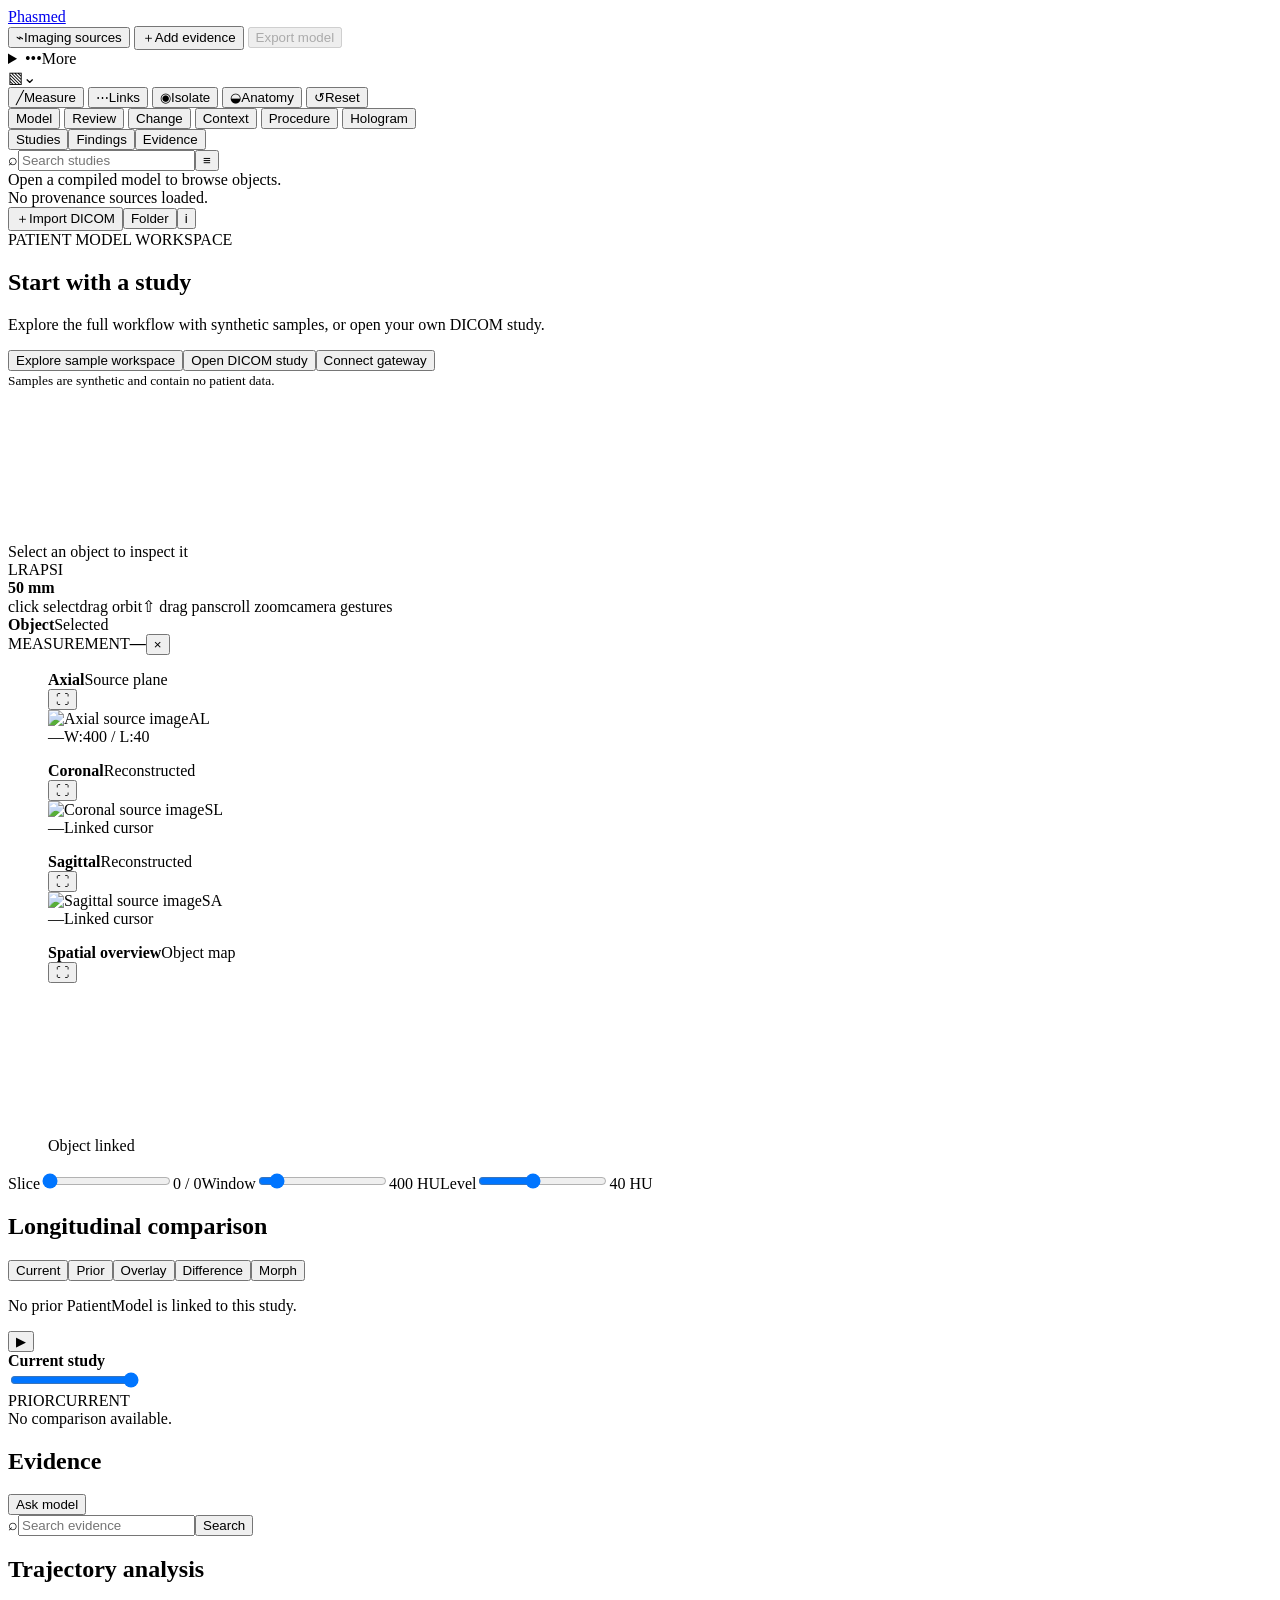
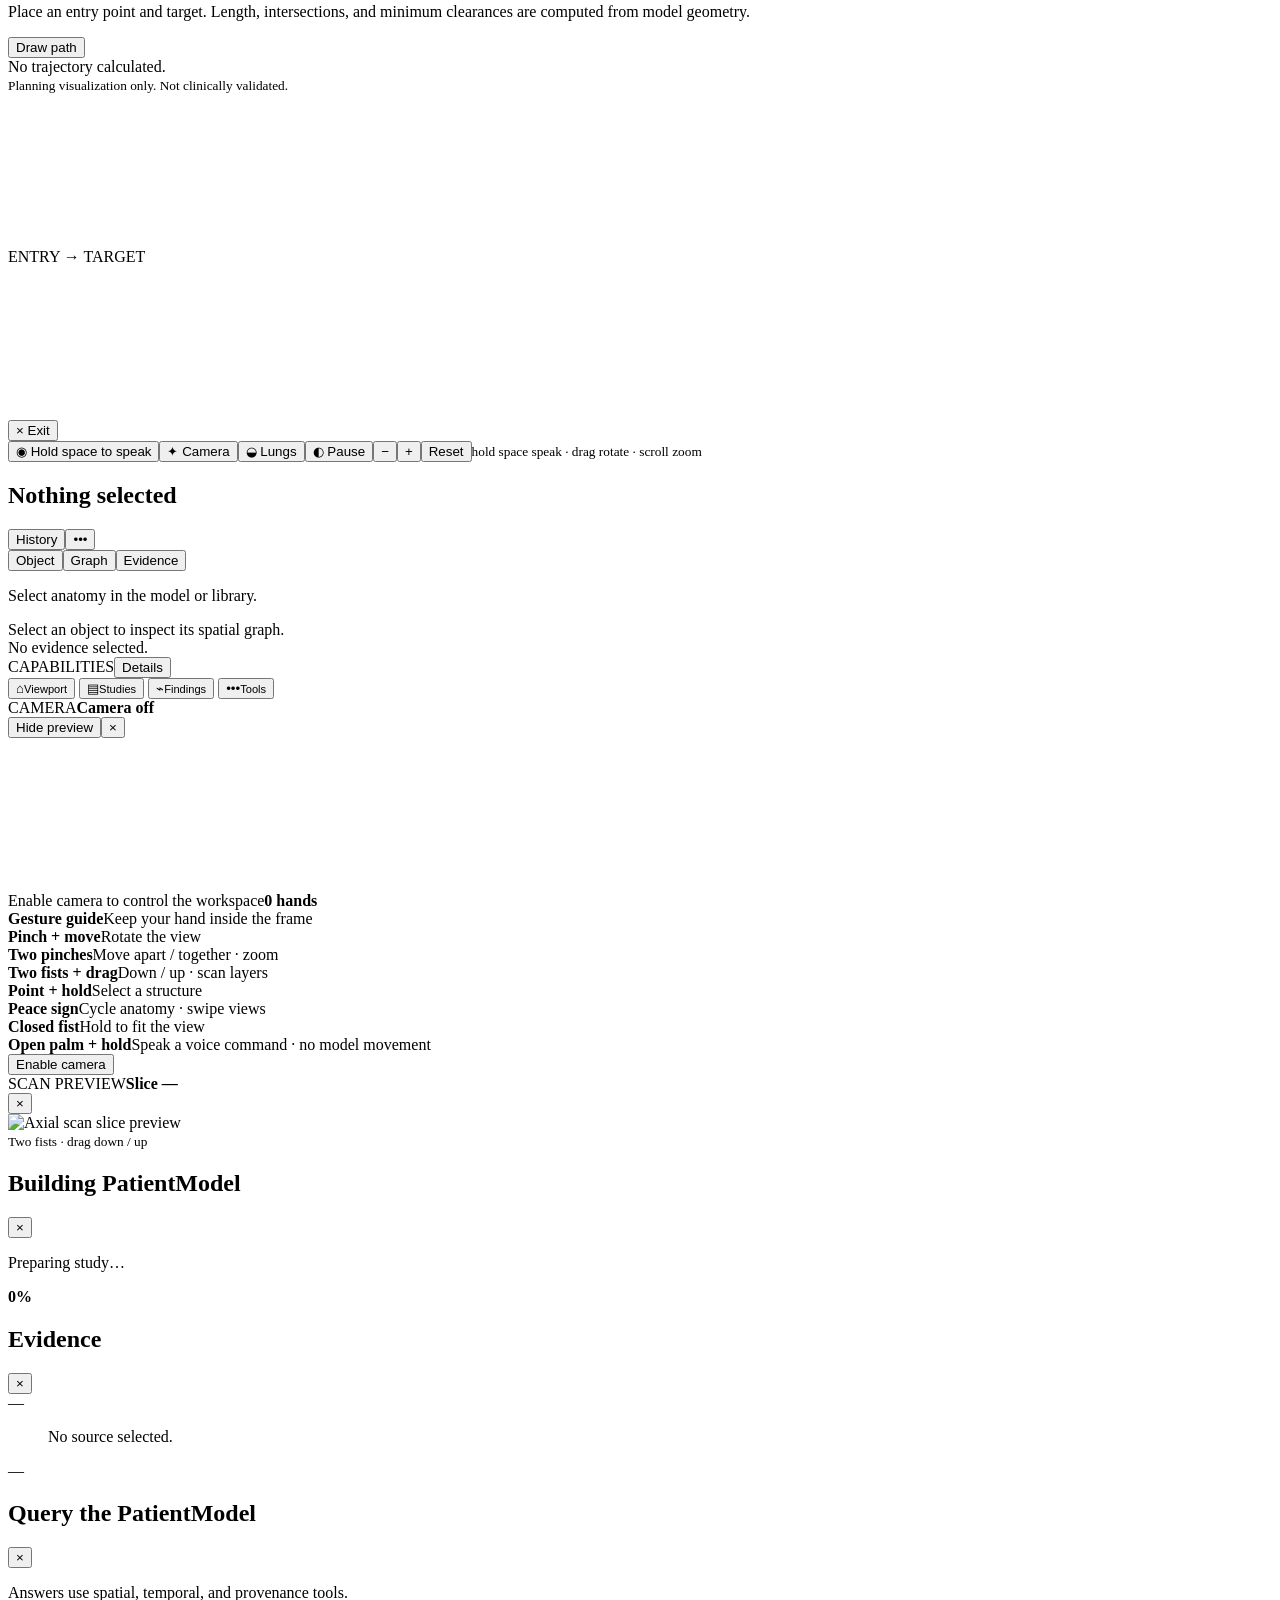
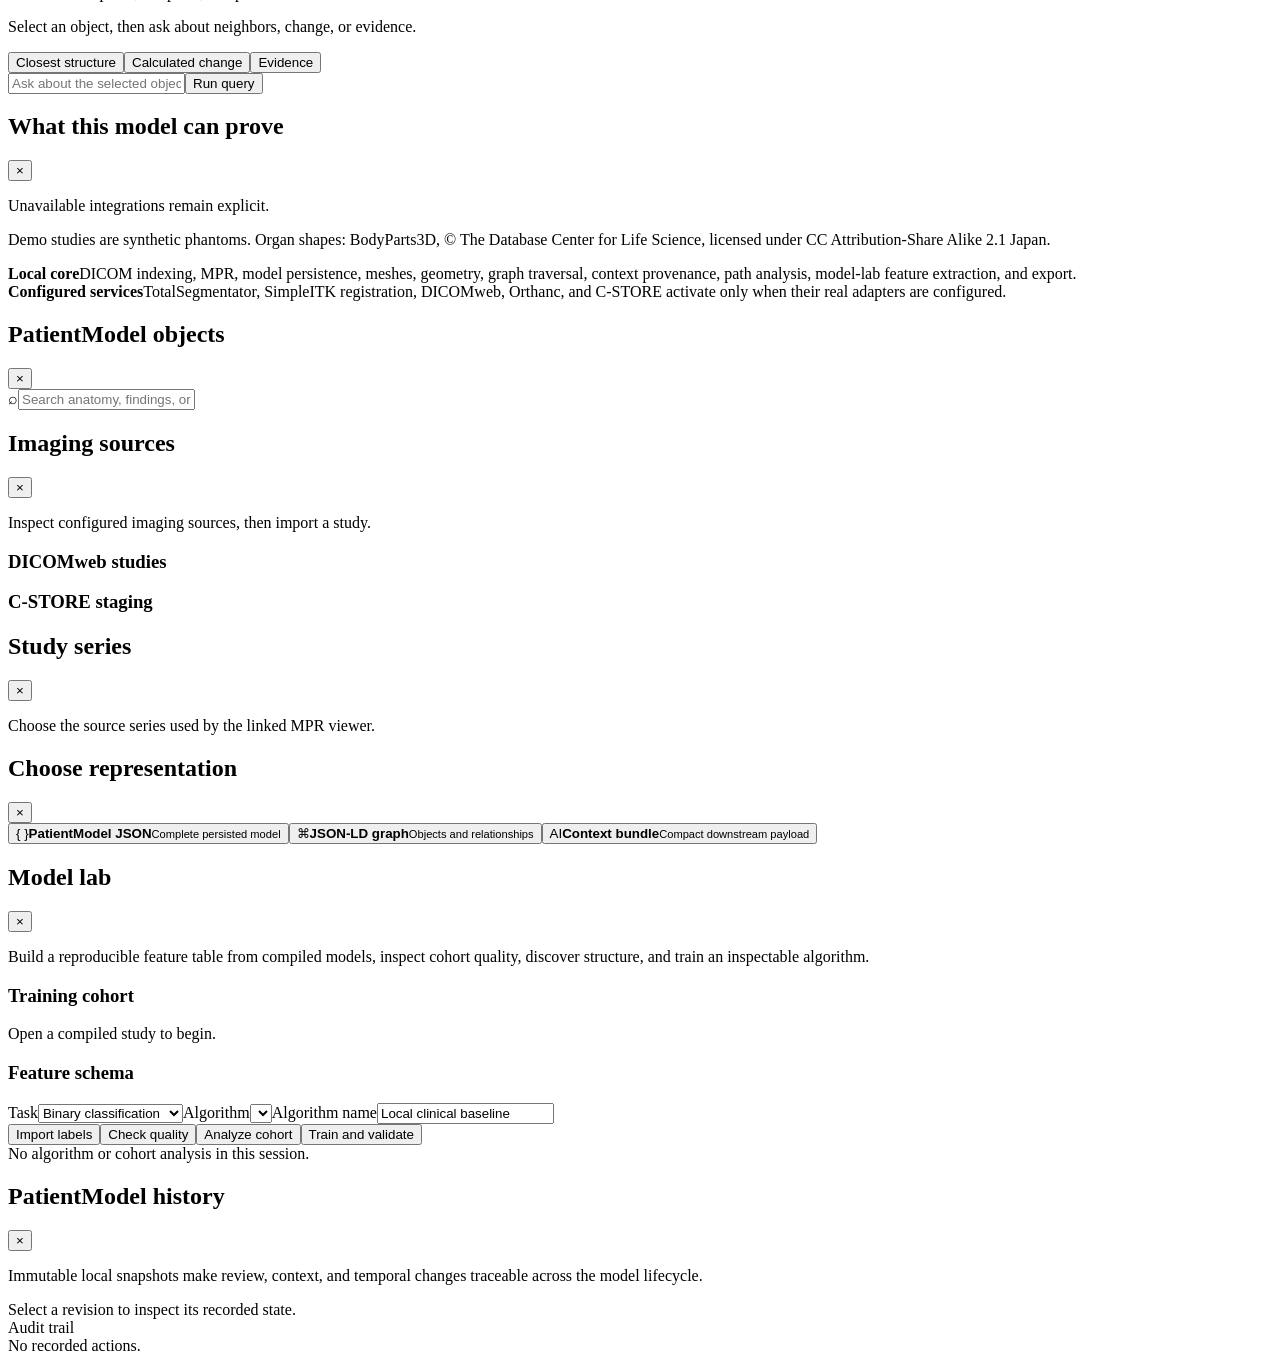
==== web/index.html @ 96ed9a69 "Improve anatomy workflows and unify Phasmed branding" ====
<!doctype html>
<html lang="en">
<head>
  <meta charset="UTF-8" />
  <meta name="viewport" content="width=device-width, initial-scale=1.0" />
  <meta name="theme-color" content="#fbfbfd" />
  <meta name="description" content="Phasmed — a spatial patient model workstation." />
  <title>Phasmed · Spatial patient model</title>
  <link rel="preconnect" href="https://cdn.jsdelivr.net" crossorigin />
  <link rel="preconnect" href="https://storage.googleapis.com" crossorigin />
  <link rel="icon" href="data:image/svg+xml,%3Csvg xmlns='http://www.w3.org/2000/svg' viewBox='0 0 32 32'%3E%3Crect width='32' height='32' rx='9' fill='%2306090a'/%3E%3Crect x='7' y='9' width='15' height='6' rx='3' transform='rotate(-45 7 9)' fill='%237fe3d0'/%3E%3Crect x='13' y='16' width='15' height='6' rx='3' transform='rotate(-45 13 16)' fill='%237fe3d0'/%3E%3C/svg%3E" />
  <link rel="stylesheet" href="/assets/styles.css" />
</head>
<body>
  <div class="app-shell">
    <header class="topbar">
      <a class="brand" href="/" aria-label="Phasmed"><span class="brand-mark" aria-hidden="true"><i></i><i></i></span><span>Phasmed</span></a>
      <div class="topbar-actions">
        <button class="quiet-action topbar-action" id="gatewayButton" aria-label="Open imaging sources" title="Browse connected imaging sources"><span class="action-icon" aria-hidden="true">⌁</span><span>Imaging sources</span></button>
        <button class="quiet-action topbar-action" id="contextImport" title="Add notes and other evidence to the model"><span class="action-icon" aria-hidden="true">＋</span><span>Add evidence</span></button>
        <button class="primary-action topbar-action" id="exportButton" aria-label="Export model" title="Export the current PatientModel" disabled><span>Export model</span></button>
        <details class="utility-menu">
          <summary class="quiet-action utility-summary" aria-label="Open more workspace tools"><span class="action-icon" aria-hidden="true">•••</span><span>More</span></summary>
          <div class="utility-menu-panel">
            <a class="utility-item" href="/trial-studio"><span>⊙</span><span><strong>Trial planning</strong><small>Design and simulate a study</small></span></a>
            <button class="utility-item" id="themeButton" aria-label="Change display contrast"><span>◐</span><span><strong>Contrast</strong><small>Adjust display readability</small></span></button>
            <button class="utility-item" id="gestureButton" aria-label="Toggle camera control"><span>✦</span><span><strong>Camera</strong><small>Control the view with gestures</small></span></button>
            <button class="utility-item" id="modelLabButton"><span>⌁</span><span><strong>Analyze model</strong><small>Inspect model quality and signals</small></span></button>
          </div>
        </details>
      </div>
    </header>

    <div class="commandbar" id="commandbar">
      <div class="series-control" id="seriesControl"><span class="file-icon">▧</span><strong id="seriesTitle"></strong><span id="seriesChevron">⌄</span></div>
      <div class="command-tools" aria-label="Model tools">
        <button class="tool-control model-only-control" data-tool="measure"><span>╱</span>Measure</button>
        <button class="tool-control model-only-control" id="sceneNeighbors" aria-pressed="false" title="Show spatial links from the selected structure"><span>⋯</span>Links</button>
        <button class="tool-control model-only-control" id="sceneIsolate" aria-pressed="false" title="Show only the selected structure"><span>◉</span>Isolate</button>
        <button class="tool-control model-only-control" id="sceneAnatomy" aria-pressed="false"><span>◒</span><span id="sceneAnatomyLabel">Anatomy</span></button>
        <button class="tool-control model-only-control" id="resetButton"><span>↺</span>Reset</button>
      </div>
      <div class="command-spacer"></div>
      <div class="view-switch" role="tablist" aria-label="Workspace views">
        <button class="mode-item active" data-mode="model" role="tab">Model</button>
        <button class="mode-item" data-mode="slices" role="tab">Review</button>
        <button class="mode-item" data-mode="timeline" role="tab">Change</button>
        <button class="mode-item" data-mode="context" role="tab">Context</button>
        <button class="mode-item" data-mode="procedure" role="tab">Procedure</button>
        <button class="mode-item" data-mode="hologram" role="tab">Hologram</button>
      </div>
    </div>

    <main class="workstation" id="workstation">
      <aside class="left-rail">
        <div class="rail-tabs" role="tablist" aria-label="Library sections"><button class="active" data-library-view="studies">Studies</button><button data-library-view="objects">Findings</button><button data-library-view="sources">Evidence</button></div>
        <div class="rail-search"><span>⌕</span><input id="studySearch" placeholder="Search studies" autocomplete="off" /><button id="studyFilter" aria-label="Show ready studies only" title="Ready only">≡</button></div>
        <div class="rail-view active" data-rail-panel="studies"><div class="study-list" id="studyList"></div></div>
        <div class="rail-view" data-rail-panel="objects"><div class="rail-list" id="objectRail"><div class="rail-placeholder">Open a compiled model to browse objects.</div></div></div>
        <div class="rail-view" data-rail-panel="sources"><div class="rail-list" id="sourceRail"><div class="rail-placeholder">No provenance sources loaded.</div></div></div>
        <div class="rail-footer"><button class="rail-import" id="importButton"><span>＋</span>Import DICOM</button><button class="rail-import secondary" id="folderButton">Folder</button><button class="rail-icon" id="capabilityInfoLibrary" aria-label="View capabilities" title="Capabilities">i</button></div>
      </aside>

      <section class="viewport-stage" id="visualArea">
        <div class="empty-state" id="emptyState"><div class="clinical-symbol" aria-hidden="true"><i></i><i></i><i></i></div><span class="empty-kicker">PATIENT MODEL WORKSPACE</span><h1>Start with a study</h1><p>Explore the full workflow with synthetic samples, or open your own DICOM study.</p><div class="empty-actions"><button class="primary-action" id="emptyDemo">Explore sample workspace</button><button class="quiet-action" id="emptyImport">Open DICOM study</button><button class="quiet-action" id="emptyGateway">Connect gateway</button></div><small>Samples are synthetic and contain no patient data.</small></div>

        <section class="mode-panel model-view" id="modelView">
          <canvas id="sceneCanvas" aria-label="Patient model scene"></canvas>
          <div class="viewport-topline"><div><span id="sceneSummary">Select an object to inspect it</span></div></div>
          <div class="model-orientation" id="orientWidget" aria-hidden="true"><i></i><span data-axis="L">L</span><span data-axis="R">R</span><span data-axis="A">A</span><span data-axis="P">P</span><span data-axis="S">S</span><span data-axis="I">I</span></div>
          <div class="model-scale"><span></span><b>50 mm</b></div>
          <div class="scene-gesture-hint"><span>click select</span><span>drag orbit</span><span>⇧ drag pan</span><span>scroll zoom</span><span>camera gestures</span></div>
          <div class="scene-callout hidden" id="sceneCallout"><strong id="calloutTitle">Object</strong><span id="calloutText">Selected</span></div>
          <div class="measure-readout hidden" id="measureReadout"><span>MEASUREMENT</span><strong id="measureValue">—</strong><button id="clearMeasure">×</button></div>
        </section>

        <section class="mode-panel slice-view" id="sliceView">
          <div class="diagnostic-grid">
            <figure class="dicom-viewport"><header><div><strong>Axial</strong><span>Source plane</span></div><button data-expand-view="axial">⛶</button></header><div class="dicom-image"><img id="axialImage" alt="Axial source image" /><span class="crosshair" id="axialCrosshair"></span><span class="orientation top">A</span><span class="orientation right">L</span></div><figcaption><span id="axialCaption">—</span><span id="axialWl">W:400 / L:40</span></figcaption></figure>
            <figure class="dicom-viewport"><header><div><strong>Coronal</strong><span>Reconstructed</span></div><button data-expand-view="coronal">⛶</button></header><div class="dicom-image"><img id="coronalImage" alt="Coronal source image" /><span class="crosshair" id="coronalCrosshair"></span><span class="orientation top">S</span><span class="orientation right">L</span></div><figcaption><span id="coronalCaption">—</span><span>Linked cursor</span></figcaption></figure>
            <figure class="dicom-viewport"><header><div><strong>Sagittal</strong><span>Reconstructed</span></div><button data-expand-view="sagittal">⛶</button></header><div class="dicom-image"><img id="sagittalImage" alt="Sagittal source image" /><span class="crosshair" id="sagittalCrosshair"></span><span class="orientation top">S</span><span class="orientation right">A</span></div><figcaption><span id="sagittalCaption">—</span><span>Linked cursor</span></figcaption></figure>
            <figure class="dicom-viewport model-preview"><header><div><strong>Spatial overview</strong><span>Object map</span></div><button data-mode-jump="model">⛶</button></header><canvas id="mprModelCanvas" aria-label="Spatial model preview"></canvas><figcaption><span id="sliceMeta"></span><span>Object linked</span></figcaption></figure>
          </div>
          <div class="image-console"><label><span>Slice</span><input id="sliceInput" type="range" min="0" max="0" value="0" /><output id="sliceOutput">0 / 0</output></label><label><span>Window</span><input id="windowWidthInput" type="range" min="1" max="4000" step="1" value="400" /><output id="windowWidthOutput">400 HU</output></label><label><span>Level</span><input id="windowCenterInput" type="range" min="-2000" max="3000" step="1" value="40" /><output id="windowCenterOutput">40 HU</output></label></div>
        </section>

        <section class="mode-panel timeline-view" id="timelineView"><header class="section-intro"><div><h2>Longitudinal comparison</h2></div><span id="timelineStatus"></span></header><div class="temporal-toolbar"><div class="temporal-modes" role="tablist" aria-label="Temporal view mode"><button class="active" data-temporal-mode="current" role="tab" aria-selected="true">Current</button><button data-temporal-mode="prior" role="tab" aria-selected="false">Prior</button><button data-temporal-mode="overlay" role="tab" aria-selected="false">Overlay</button><button data-temporal-mode="difference" role="tab" aria-selected="false">Difference</button><button data-temporal-mode="morph" role="tab" aria-selected="false">Morph</button></div><p id="temporalModeNote">No prior PatientModel is linked to this study.</p></div><div class="timeline-controls" id="timelineStrip"><button id="timelinePlay" aria-label="Play timeline">▶</button><div><strong id="timelineLabel">Current study</strong></div><div class="timeline-slider" id="timelineSlider"><span id="timelineFill"></span><input id="timelineInput" type="range" min="0" max="100" value="100" aria-label="Model time" /></div><div class="timeline-ends"><span>PRIOR</span><span>CURRENT</span></div></div><div class="change-stage"><div class="timeline-rail" id="timelineRail"></div><div class="timeline-detail" id="timelineDetail"><span class="timeline-empty">No comparison available.</span></div></div></section>

        <section class="mode-panel context-view" id="contextView"><header class="section-intro"><div><h2>Evidence</h2></div><button class="quiet-action" id="contextAskModel">Ask model</button></header><form class="context-search" id="contextSearchForm"><label><span>⌕</span><input id="contextQueryInput" placeholder="Search evidence" autocomplete="off" /></label><button class="primary-action">Search</button></form><div class="context-list" id="contextList"></div></section>

        <section class="mode-panel procedure-view" id="procedureView"><div class="procedure-sidebar"><h2>Trajectory analysis</h2><p>Place an entry point and target. Length, intersections, and minimum clearances are computed from model geometry.</p><button class="primary-action" id="startPath">Draw path</button><div class="procedure-result" id="procedureResult"><span class="result-placeholder">No trajectory calculated.</span></div><small>Planning visualization only. Not clinically validated.</small></div><div class="procedure-canvas"><canvas id="procedureCanvas" aria-label="Procedure path preview"></canvas><div class="path-hint">ENTRY → TARGET</div></div></section>

        <section class="mode-panel hologram-view" id="hologramView"><div class="hologram-frame"><canvas id="hologramCanvas" aria-label="Four-direction Pepper's Ghost hologram preview"></canvas></div><button class="hologram-exit" id="hologramExit" aria-label="Exit hologram view">× <span>Exit</span></button><div class="hologram-controls"><button id="hologramVoice" class="voice-button" aria-label="Hold to speak a command">◉ <span>Hold space to speak</span></button><button id="hologramGesture" class="gesture-button" aria-label="Toggle gesture camera">✦ <span>Camera</span></button><button id="hologramAnatomy" aria-label="Cycle anatomy filter">◒ <span>Lungs</span></button><button id="hologramSpin" class="active" aria-pressed="true" aria-label="Toggle auto rotation">◐ <span>Pause</span></button><button id="hologramZoomOut" aria-label="Zoom out">−</button><button id="hologramZoomIn" aria-label="Zoom in">+</button><button id="hologramReset" aria-label="Reset hologram view">Reset</button><small id="hologramVoiceHint">hold space speak · drag rotate · scroll zoom</small></div></section>

      </section>

      <aside class="right-rail" id="rightRail">
    <div class="analysis-head"><div><h2 id="inspectorTitle">Nothing selected</h2></div><div class="analysis-head-actions"><button class="quiet-action" id="historyButton" aria-label="Open model revision history">History</button><button id="inspectorMenu" aria-label="Model actions" title="Model actions">•••</button></div></div>
        <div class="analysis-tabs" role="tablist" aria-label="Analysis panels"><button class="active" data-analysis-tab="object">Object</button><button data-analysis-tab="graph">Graph</button><button data-analysis-tab="evidence">Evidence</button></div>
        <div class="analysis-body active" data-analysis-panel="object"><div class="inspector-content" id="inspectorContent"><div class="inspector-empty"><span></span><p>Select anatomy in the model or library.</p></div></div></div>
        <div class="analysis-body" data-analysis-panel="graph"><div id="graphInspector" class="graph-inspector"><div class="rail-placeholder">Select an object to inspect its spatial graph.</div></div></div>
        <div class="analysis-body" data-analysis-panel="evidence"><div id="evidenceInspector" class="evidence-inspector"><div class="rail-placeholder">No evidence selected.</div></div></div>
        <div class="capability-panel"><div class="capability-head"><span>CAPABILITIES</span><button id="capabilityInfoInspector">Details</button></div><div id="capabilityRows"></div></div>
      </aside>
    </main>

    <nav class="mobile-tabbar" aria-label="Mobile workspace navigation">
      <button class="active" data-mobile-panel="workspace"><span>⌂</span><small>Viewport</small></button>
      <button data-mobile-panel="studies"><span>▤</span><small>Studies</small></button>
      <button data-mobile-panel="analysis"><span>⌁</span><small>Findings</small></button>
      <button data-mobile-panel="more"><span>•••</span><small>Tools</small></button>
    </nav>

    <input id="dicomInput" type="file" multiple accept=".dcm,.dicom,.zip,application/dicom,application/zip" hidden />
    <input id="folderInput" type="file" webkitdirectory directory multiple hidden />
    <input id="contextInput" type="file" accept="application/json,.json" hidden />
    <div class="toast" id="toast" role="status"></div><div class="scrim hidden" id="scrim"></div>

    <section class="gesture-console hidden" id="gestureConsole" aria-live="polite">
      <header><div><span class="gesture-kicker">CAMERA</span><strong id="gestureStatus">Camera off</strong></div><div class="gesture-header-actions"><button class="gesture-preview-toggle" id="gesturePreviewToggle" aria-pressed="true">Hide preview</button><button id="gestureClose" aria-label="Turn off gesture camera">×</button></div></header>
      <div class="gesture-preview"><video id="gestureVideo" autoplay muted playsinline aria-label="Gesture camera preview"></video><canvas id="gestureOverlay" aria-hidden="true"></canvas><span class="gesture-scanline"></span><span class="gesture-corner top-left"></span><span class="gesture-corner top-right"></span><span class="gesture-corner bottom-left"></span><span class="gesture-corner bottom-right"></span></div>
      <div class="gesture-readout"><span id="gestureAction">Enable camera to control the workspace</span><b id="gestureHands">0 hands</b></div>
      <div class="gesture-guide"><div class="gesture-guide-head"><strong>Gesture guide</strong><span>Keep your hand inside the frame</span></div><div class="gesture-guide-list"><div><b>Pinch + move</b><span>Rotate the view</span></div><div><b>Two pinches</b><span>Move apart / together · zoom</span></div><div><b>Two fists + drag</b><span>Down / up · scan layers</span></div><div><b>Point + hold</b><span>Select a structure</span></div><div><b>Peace sign</b><span>Cycle anatomy · swipe views</span></div><div><b>Closed fist</b><span>Hold to fit the view</span></div><div><b>Open palm + hold</b><span>Speak a voice command · no model movement</span></div></div></div>
      <button class="gesture-enable" id="gestureEnable">Enable camera</button>
    </section>

    <section class="gesture-scan-preview hidden" id="gestureScanPreview" aria-live="polite"><header><div><span>SCAN PREVIEW</span><strong id="gestureScanSlice">Slice —</strong></div><button id="gestureScanClose" aria-label="Close scan preview">×</button></header><div class="gesture-scan-image"><img id="gestureScanImage" alt="Axial scan slice preview" /></div><small>Two fists · drag down / up</small></section>

    <section class="sheet hidden" id="compileSheet" aria-live="polite"><header><h2>Building PatientModel</h2><button data-close="compileSheet" aria-label="Close">×</button></header><div class="compile-heading"><div class="compile-symbol"><i></i><i></i><i></i></div><div><p id="compileMessage">Preparing study…</p></div><strong id="compileProgressText">0%</strong></div><div class="compile-track"><span id="compileProgress"></span></div><div class="compile-stages" id="compileStageList"></div></section>
    <section class="sheet wide hidden" id="sourceSheet"><header><h2 id="sourceTitle">Evidence</h2><button data-close="sourceSheet" aria-label="Close">×</button></header><div class="source-metadata" id="sourceMeta">—</div><blockquote id="sourceExcerpt">No source selected.</blockquote><div class="binding-detail" id="sourceBinding">—</div></section>
    <section class="sheet wide hidden" id="aiSheet"><header><h2>Query the PatientModel</h2><button data-close="aiSheet" aria-label="Close">×</button></header><p class="sheet-lede">Answers use spatial, temporal, and provenance tools.</p><div class="ai-thread" id="aiThread"><div class="ai-message system"><p>Select an object, then ask about neighbors, change, or evidence.</p></div></div><div class="suggestions"><button data-query="What is closest to this object?">Closest structure</button><button data-query="What changed since the prior study?">Calculated change</button><button data-query="Show the evidence for this object">Evidence</button></div><form class="ai-form" id="aiForm"><input id="aiInput" placeholder="Ask about the selected object" autocomplete="off" /><button class="primary-action">Run query</button></form></section>
    <section class="sheet wide hidden" id="capabilitySheet"><header><h2>What this model can prove</h2><button data-close="capabilitySheet" aria-label="Close">×</button></header><p class="sheet-lede">Unavailable integrations remain explicit.</p><p class="sheet-lede hidden" id="demoCredit">Demo studies are synthetic phantoms. Organ shapes: BodyParts3D, © The Database Center for Life Science, licensed under CC Attribution-Share Alike 2.1 Japan.</p><div class="capability-explain"><div><strong>Local core</strong><span>DICOM indexing, MPR, model persistence, meshes, geometry, graph traversal, context provenance, path analysis, model-lab feature extraction, and export.</span></div><div><strong>Configured services</strong><span>TotalSegmentator, SimpleITK registration, DICOMweb, Orthanc, and C-STORE activate only when their real adapters are configured.</span></div></div></section>
    <section class="sheet object-sheet hidden" id="objectSheet"><header><h2>PatientModel objects</h2><button data-close="objectSheet" aria-label="Close">×</button></header><label class="modal-search"><span>⌕</span><input id="objectSearch" placeholder="Search anatomy, findings, or regions" autocomplete="off" /></label><div class="object-browser" id="objectBrowser"></div></section>
    <section class="sheet wide hidden" id="gatewaySheet"><header><h2>Imaging sources</h2><button data-close="gatewaySheet" aria-label="Close">×</button></header><p class="sheet-lede">Inspect configured imaging sources, then import a study.</p><div id="gatewayCapabilities" class="gateway-capabilities"></div><div class="gateway-columns"><section><h3>DICOMweb studies</h3><div id="gatewayStudies" class="gateway-list"></div></section><section><h3>C-STORE staging</h3><div id="gatewayStaged" class="gateway-list"></div></section></div></section>
    <section class="sheet hidden" id="seriesSheet"><header><h2>Study series</h2><button data-close="seriesSheet" aria-label="Close">×</button></header><p class="sheet-lede">Choose the source series used by the linked MPR viewer.</p><div class="series-options" id="seriesOptions"></div></section>
    <section class="sheet hidden" id="exportSheet"><header><h2>Choose representation</h2><button data-close="exportSheet" aria-label="Close">×</button></header><div class="export-options"><button id="exportJson"><span>{ }</span><strong>PatientModel JSON</strong><small>Complete persisted model</small></button><button id="exportGraph"><span>⌘</span><strong>JSON-LD graph</strong><small>Objects and relationships</small></button><button id="exportContext"><span>AI</span><strong>Context bundle</strong><small>Compact downstream payload</small></button></div></section>
    <section class="sheet wide hidden" id="modelLabSheet"><header><h2>Model lab</h2><button data-close="modelLabSheet" aria-label="Close">×</button></header><p class="sheet-lede">Build a reproducible feature table from compiled models, inspect cohort quality, discover structure, and train an inspectable algorithm.</p><div class="model-lab-grid"><div><h3>Training cohort</h3><div class="model-lab-rows" id="modelLabRows"><div class="rail-placeholder">Open a compiled study to begin.</div></div></div><div class="model-lab-side"><h3>Feature schema</h3><div class="feature-schema" id="modelLabSchema"></div><form id="modelLabForm"><label>Task<select id="modelLabTask"><option value="binary">Binary classification</option><option value="regression">Continuous outcome</option></select></label><label>Algorithm<select id="modelLabAlgorithm"></select></label><label>Algorithm name<input id="modelLabName" value="Local clinical baseline" /></label><div class="model-lab-actions"><button class="quiet-action" id="importModelLabels" type="button">Import labels</button><input id="modelLabLabelFile" type="file" accept=".csv,.json,text/csv,application/json" hidden /><button class="quiet-action" id="inspectQuality" type="button">Check quality</button><button class="quiet-action" id="analyzeCohort" type="button">Analyze cohort</button><button class="primary-action" type="submit">Train and validate</button></div></form><div class="model-lab-result" id="modelLabResult"><span class="result-placeholder">No algorithm or cohort analysis in this session.</span></div></div></div></section>
    <section class="sheet wide hidden" id="historySheet"><header><h2>PatientModel history</h2><button data-close="historySheet" aria-label="Close">×</button></header><p class="sheet-lede">Immutable local snapshots make review, context, and temporal changes traceable across the model lifecycle.</p><div class="revision-list" id="revisionList"></div><div class="revision-detail" id="revisionDetail"><span class="result-placeholder">Select a revision to inspect its recorded state.</span></div><div class="audit-heading">Audit trail</div><div class="audit-list" id="auditList"><span class="result-placeholder">No recorded actions.</span></div></section>
  </div>
  <script src="/assets/mesh-view.js"></script>
  <script src="/assets/gesture-camera.js"></script>
  <script src="/assets/app.js"></script>
</body>
</html>
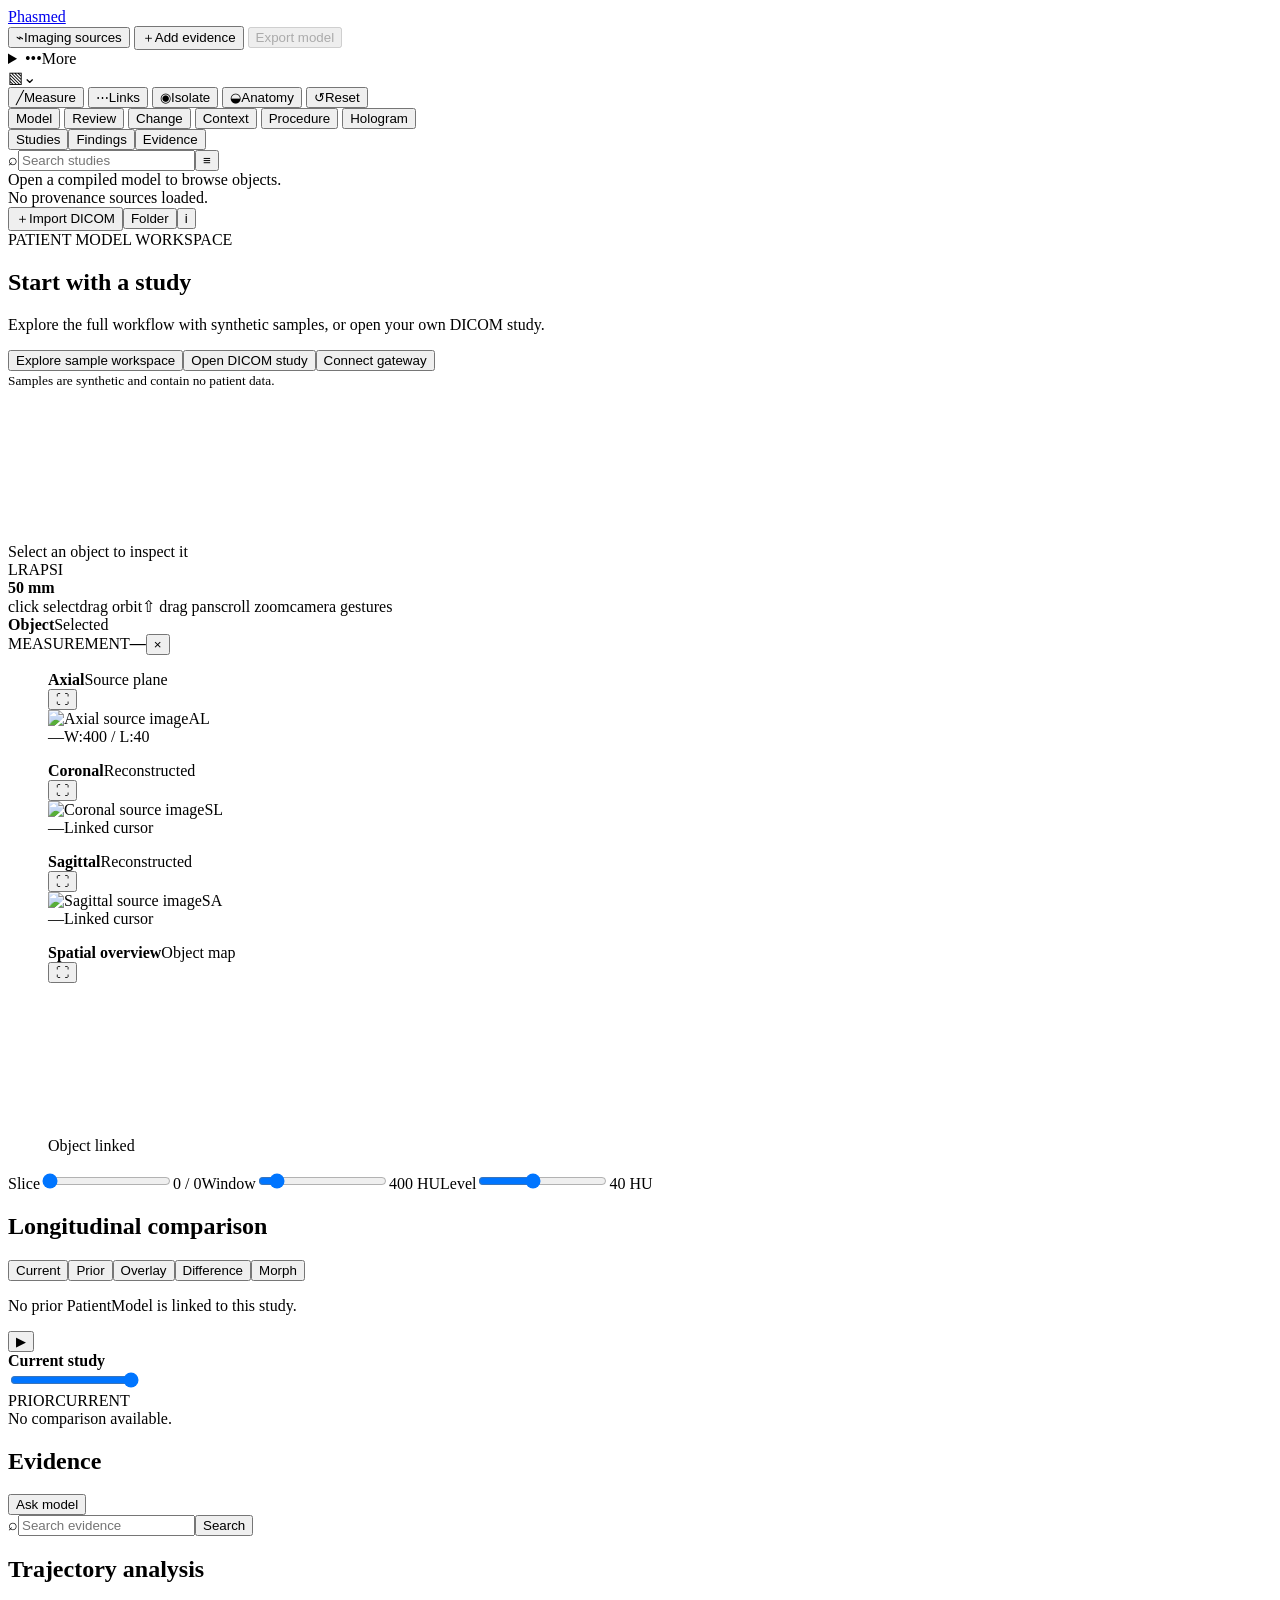
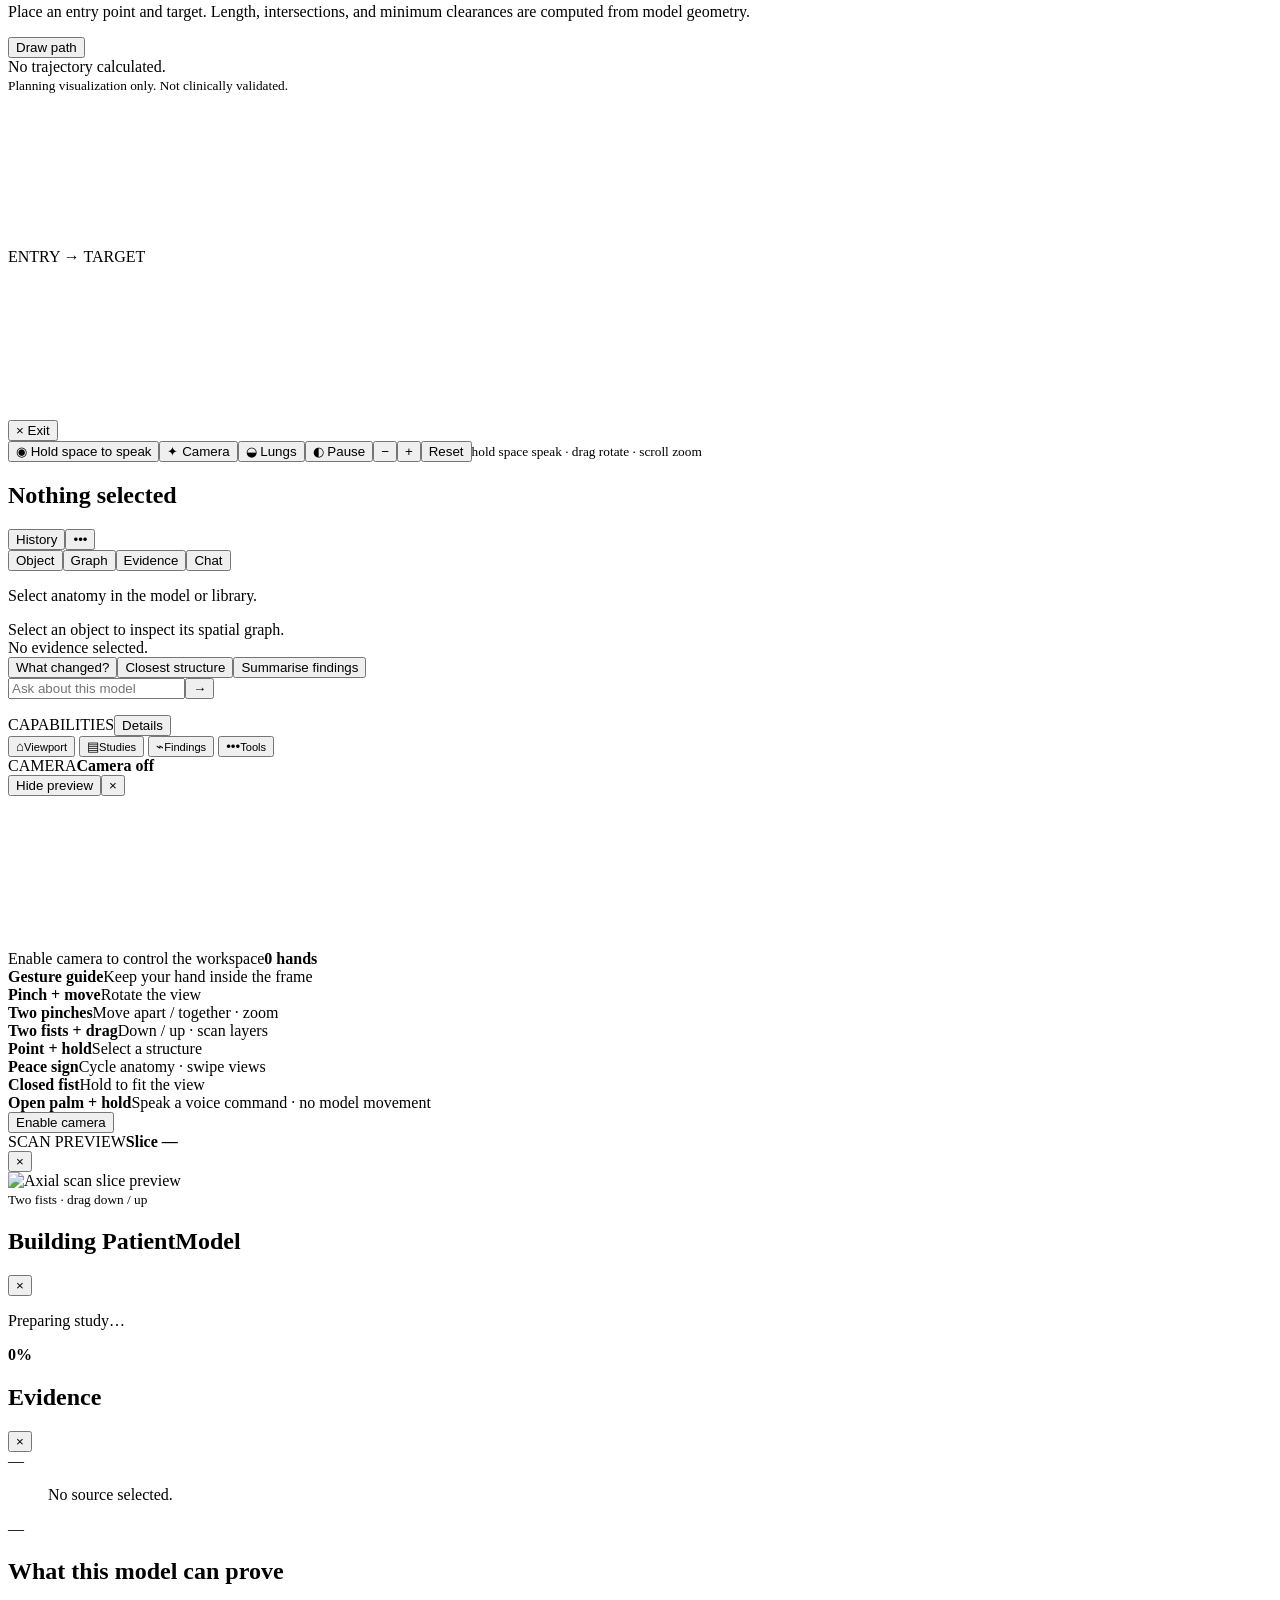
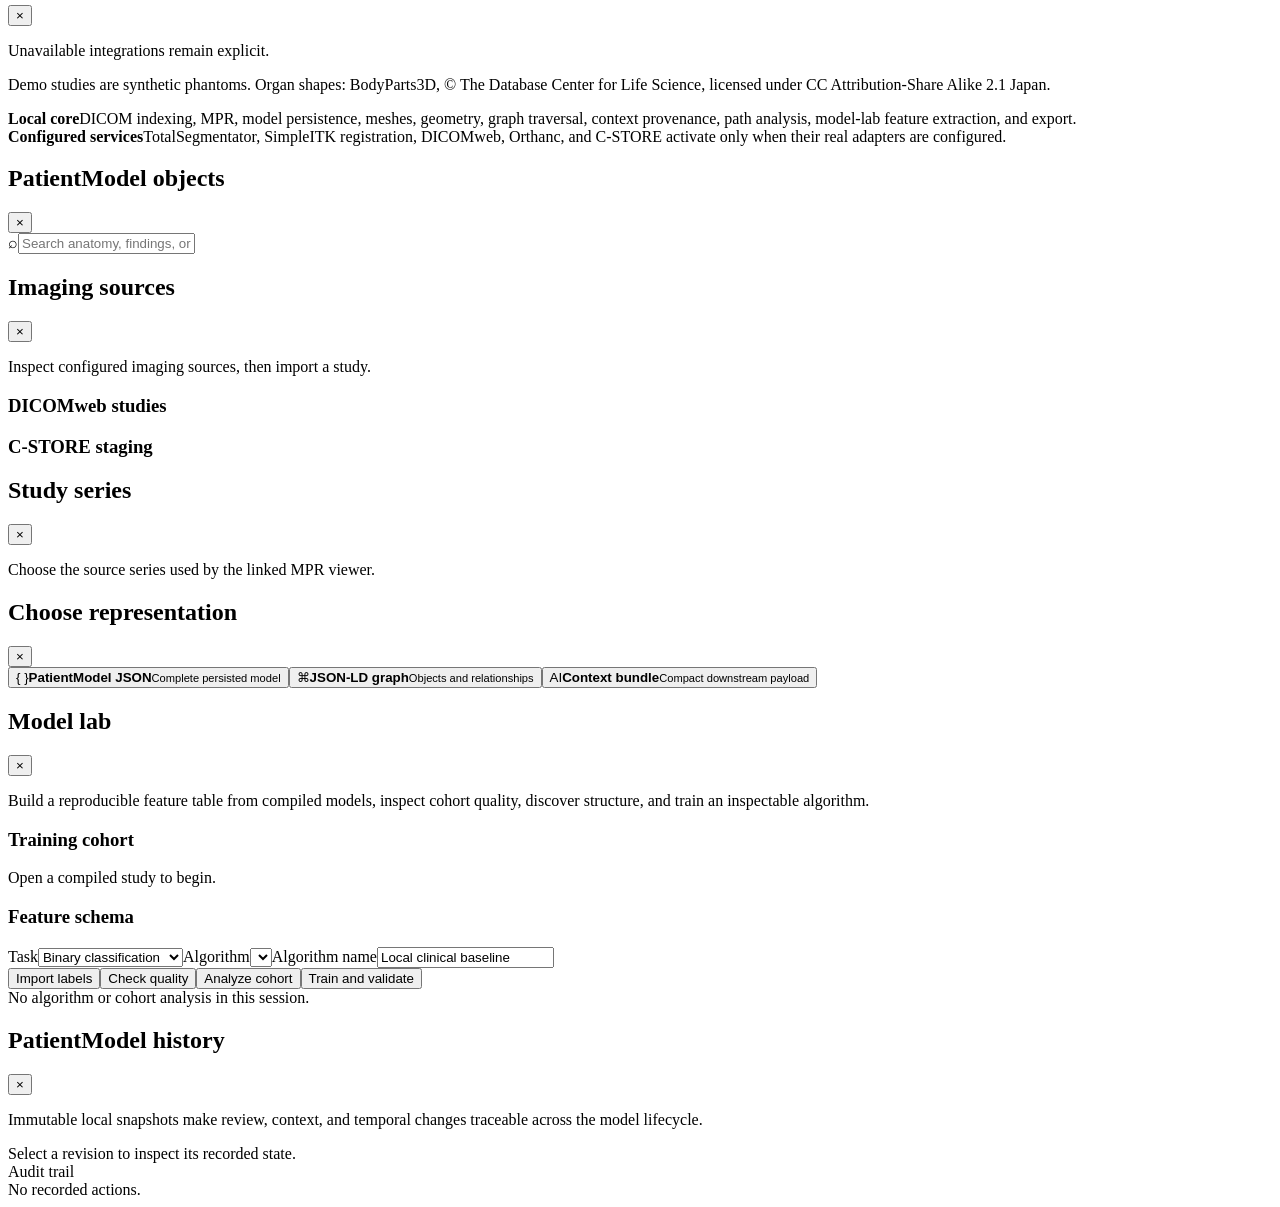
==== commit 9ec5404a: "Merge remote-tracking branch 'origin/main' # Conflicts: #	web/app.js" ====
--- a/web/index.html
+++ b/web/index.html
@@ -96,10 +96,11 @@
 
       <aside class="right-rail" id="rightRail">
     <div class="analysis-head"><div><h2 id="inspectorTitle">Nothing selected</h2></div><div class="analysis-head-actions"><button class="quiet-action" id="historyButton" aria-label="Open model revision history">History</button><button id="inspectorMenu" aria-label="Model actions" title="Model actions">•••</button></div></div>
-        <div class="analysis-tabs" role="tablist" aria-label="Analysis panels"><button class="active" data-analysis-tab="object">Object</button><button data-analysis-tab="graph">Graph</button><button data-analysis-tab="evidence">Evidence</button></div>
+        <div class="analysis-tabs" role="tablist" aria-label="Analysis panels"><button class="active" data-analysis-tab="object">Object</button><button data-analysis-tab="graph">Graph</button><button data-analysis-tab="evidence">Evidence</button><button data-analysis-tab="chat">Chat</button></div>
         <div class="analysis-body active" data-analysis-panel="object"><div class="inspector-content" id="inspectorContent"><div class="inspector-empty"><span></span><p>Select anatomy in the model or library.</p></div></div></div>
         <div class="analysis-body" data-analysis-panel="graph"><div id="graphInspector" class="graph-inspector"><div class="rail-placeholder">Select an object to inspect its spatial graph.</div></div></div>
         <div class="analysis-body" data-analysis-panel="evidence"><div id="evidenceInspector" class="evidence-inspector"><div class="rail-placeholder">No evidence selected.</div></div></div>
+        <div class="analysis-body chat-body" data-analysis-panel="chat"><div class="chat-panel"><div class="chat-thread" id="chatThread" aria-live="polite"></div><div class="chat-suggestions" id="chatSuggestions"><button data-chat-query="What changed since the prior study?">What changed?</button><button data-chat-query="What is closest to the selected object?">Closest structure</button><button data-chat-query="Summarise the findings and their measurements.">Summarise findings</button></div><form class="chat-form" id="chatForm"><input id="chatInput" placeholder="Ask about this model" autocomplete="off" maxlength="2000" aria-label="Ask about this model" /><button type="submit" id="chatSend" aria-label="Send">→</button></form><p class="chat-note" id="chatNote"></p></div></div>
         <div class="capability-panel"><div class="capability-head"><span>CAPABILITIES</span><button id="capabilityInfoInspector">Details</button></div><div id="capabilityRows"></div></div>
       </aside>
     </main>
@@ -128,7 +129,6 @@
 
     <section class="sheet hidden" id="compileSheet" aria-live="polite"><header><h2>Building PatientModel</h2><button data-close="compileSheet" aria-label="Close">×</button></header><div class="compile-heading"><div class="compile-symbol"><i></i><i></i><i></i></div><div><p id="compileMessage">Preparing study…</p></div><strong id="compileProgressText">0%</strong></div><div class="compile-track"><span id="compileProgress"></span></div><div class="compile-stages" id="compileStageList"></div></section>
     <section class="sheet wide hidden" id="sourceSheet"><header><h2 id="sourceTitle">Evidence</h2><button data-close="sourceSheet" aria-label="Close">×</button></header><div class="source-metadata" id="sourceMeta">—</div><blockquote id="sourceExcerpt">No source selected.</blockquote><div class="binding-detail" id="sourceBinding">—</div></section>
-    <section class="sheet wide hidden" id="aiSheet"><header><h2>Query the PatientModel</h2><button data-close="aiSheet" aria-label="Close">×</button></header><p class="sheet-lede">Answers use spatial, temporal, and provenance tools.</p><div class="ai-thread" id="aiThread"><div class="ai-message system"><p>Select an object, then ask about neighbors, change, or evidence.</p></div></div><div class="suggestions"><button data-query="What is closest to this object?">Closest structure</button><button data-query="What changed since the prior study?">Calculated change</button><button data-query="Show the evidence for this object">Evidence</button></div><form class="ai-form" id="aiForm"><input id="aiInput" placeholder="Ask about the selected object" autocomplete="off" /><button class="primary-action">Run query</button></form></section>
     <section class="sheet wide hidden" id="capabilitySheet"><header><h2>What this model can prove</h2><button data-close="capabilitySheet" aria-label="Close">×</button></header><p class="sheet-lede">Unavailable integrations remain explicit.</p><p class="sheet-lede hidden" id="demoCredit">Demo studies are synthetic phantoms. Organ shapes: BodyParts3D, © The Database Center for Life Science, licensed under CC Attribution-Share Alike 2.1 Japan.</p><div class="capability-explain"><div><strong>Local core</strong><span>DICOM indexing, MPR, model persistence, meshes, geometry, graph traversal, context provenance, path analysis, model-lab feature extraction, and export.</span></div><div><strong>Configured services</strong><span>TotalSegmentator, SimpleITK registration, DICOMweb, Orthanc, and C-STORE activate only when their real adapters are configured.</span></div></div></section>
     <section class="sheet object-sheet hidden" id="objectSheet"><header><h2>PatientModel objects</h2><button data-close="objectSheet" aria-label="Close">×</button></header><label class="modal-search"><span>⌕</span><input id="objectSearch" placeholder="Search anatomy, findings, or regions" autocomplete="off" /></label><div class="object-browser" id="objectBrowser"></div></section>
     <section class="sheet wide hidden" id="gatewaySheet"><header><h2>Imaging sources</h2><button data-close="gatewaySheet" aria-label="Close">×</button></header><p class="sheet-lede">Inspect configured imaging sources, then import a study.</p><div id="gatewayCapabilities" class="gateway-capabilities"></div><div class="gateway-columns"><section><h3>DICOMweb studies</h3><div id="gatewayStudies" class="gateway-list"></div></section><section><h3>C-STORE staging</h3><div id="gatewayStaged" class="gateway-list"></div></section></div></section>
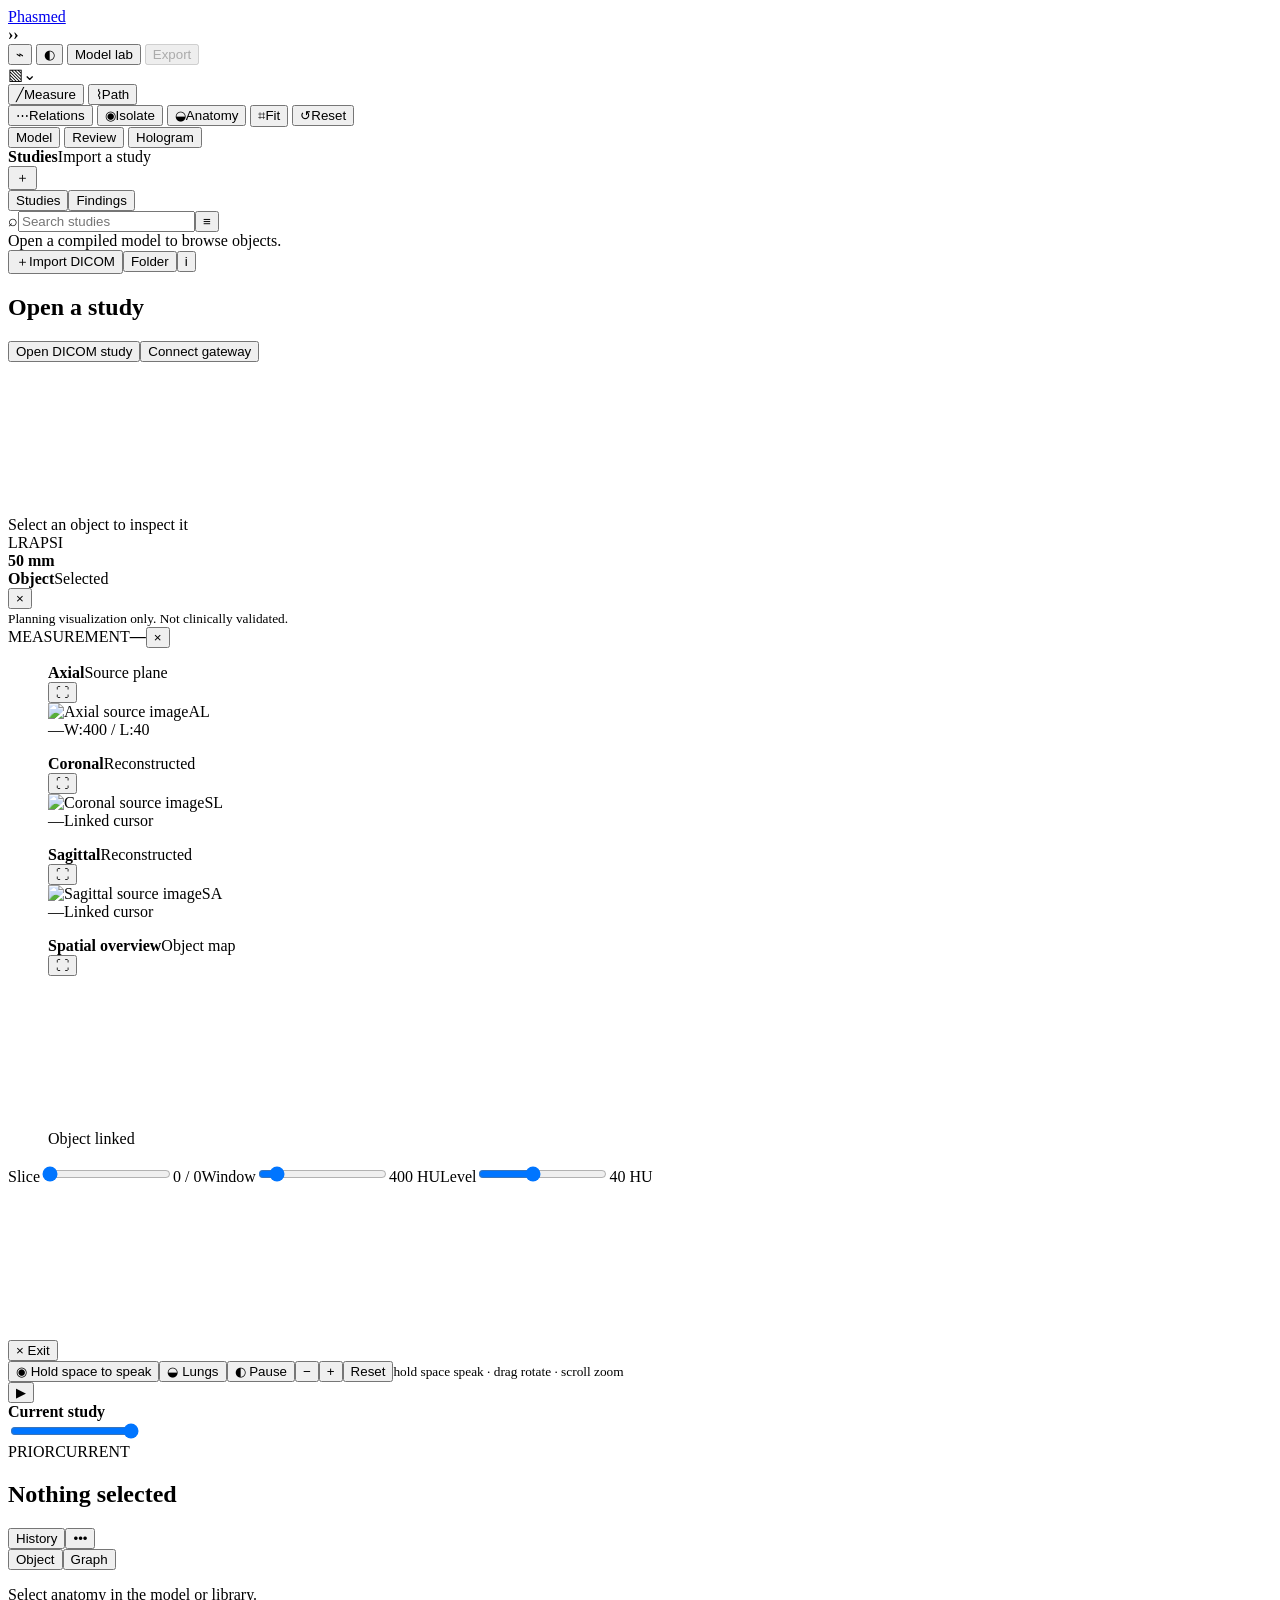
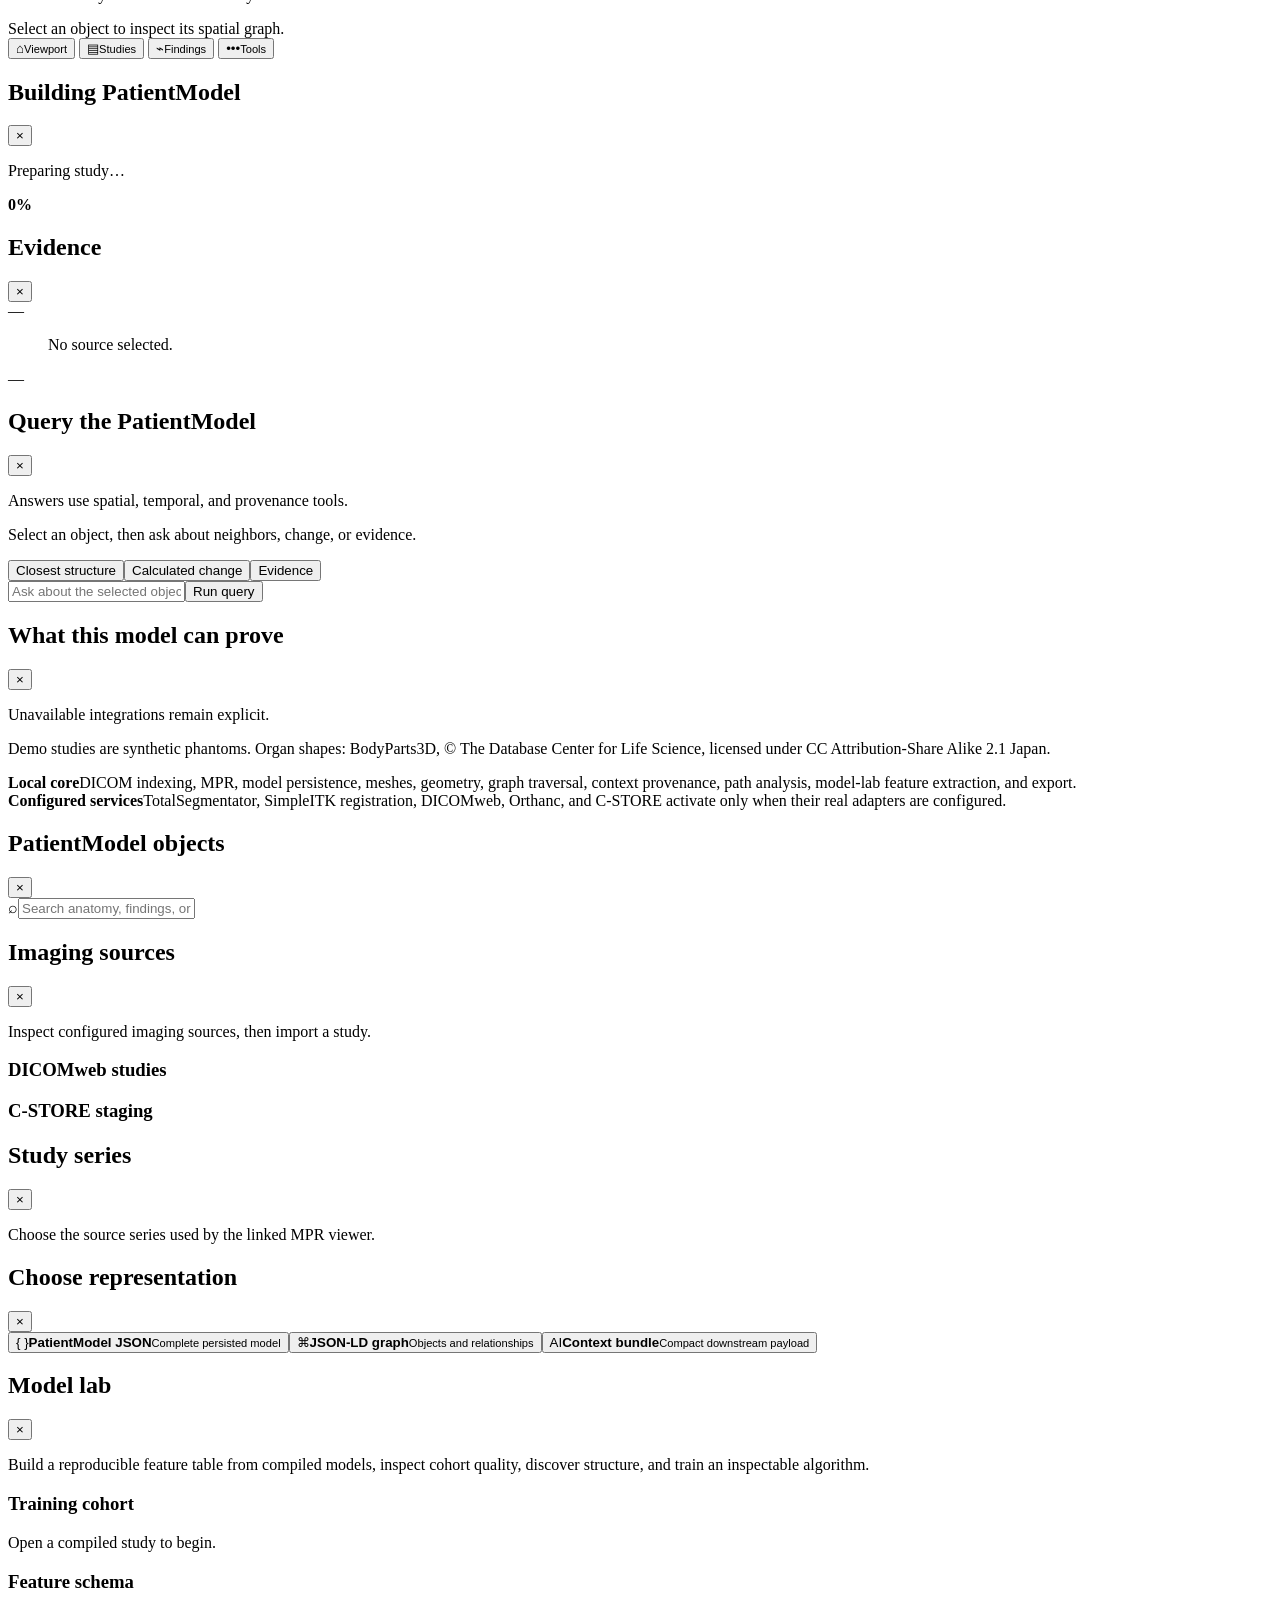
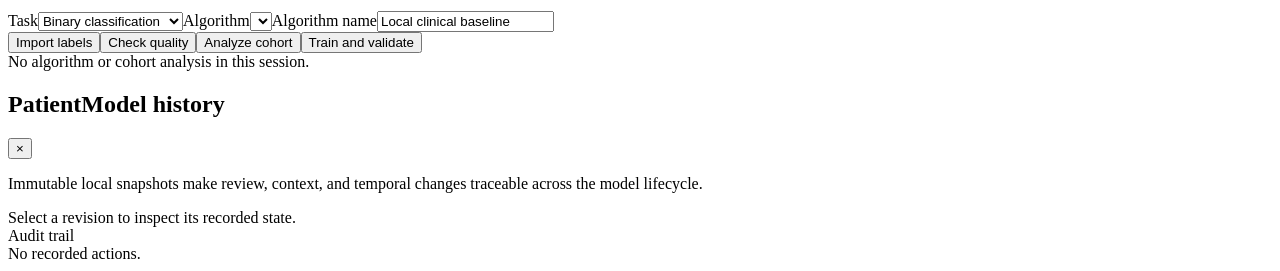
==== commit 11c71da2: "Remove the Change and Context tabs and the evidence surfaces The workspace is now three views: Model" ====
--- a/web/index.html
+++ b/web/index.html
@@ -6,71 +6,62 @@
   <meta name="theme-color" content="#fbfbfd" />
   <meta name="description" content="Phasmed — a spatial patient model workstation." />
   <title>Phasmed · Spatial patient model</title>
-  <link rel="preconnect" href="https://cdn.jsdelivr.net" crossorigin />
-  <link rel="preconnect" href="https://storage.googleapis.com" crossorigin />
-  <link rel="icon" href="data:image/svg+xml,%3Csvg xmlns='http://www.w3.org/2000/svg' viewBox='0 0 32 32'%3E%3Crect width='32' height='32' rx='9' fill='%2306090a'/%3E%3Crect x='7' y='9' width='15' height='6' rx='3' transform='rotate(-45 7 9)' fill='%237fe3d0'/%3E%3Crect x='13' y='16' width='15' height='6' rx='3' transform='rotate(-45 13 16)' fill='%237fe3d0'/%3E%3C/svg%3E" />
+  <link rel="icon" href="data:image/svg+xml,%3Csvg xmlns='http://www.w3.org/2000/svg' viewBox='0 0 32 32'%3E%3Crect width='32' height='32' rx='9' fill='%23fbfbfd'/%3E%3Crect x='7' y='9' width='15' height='6' rx='3' transform='rotate(-45 7 9)' fill='%231d1d1f'/%3E%3Crect x='13' y='16' width='15' height='6' rx='3' transform='rotate(-45 13 16)' fill='%231d1d1f'/%3E%3C/svg%3E" />
   <link rel="stylesheet" href="/assets/styles.css" />
 </head>
 <body>
   <div class="app-shell">
     <header class="topbar">
-      <a class="brand" href="/" aria-label="Phasmed"><span class="brand-mark" aria-hidden="true"><i></i><i></i></span><span>Phasmed</span></a>
+      <a class="brand" href="/" aria-label="Phasmed"><span class="brand-glyph" aria-hidden="true"><i></i><i></i></span><span class="brand-wordmark">Phasmed</span></a>
+      <div class="patient-route" id="patientRoute"><span id="headerPatient"></span><b>›</b><span id="studyTitle"></span><b>›</b><span id="modelCrumb"></span></div>
       <div class="topbar-actions">
-        <button class="quiet-action topbar-action" id="gatewayButton" aria-label="Open imaging sources" title="Browse connected imaging sources"><span class="action-icon" aria-hidden="true">⌁</span><span>Imaging sources</span></button>
-        <button class="quiet-action topbar-action" id="contextImport" title="Add notes and other evidence to the model"><span class="action-icon" aria-hidden="true">＋</span><span>Add evidence</span></button>
-        <button class="primary-action topbar-action" id="exportButton" aria-label="Export model" title="Export the current PatientModel" disabled><span>Export model</span></button>
-        <details class="utility-menu">
-          <summary class="quiet-action utility-summary" aria-label="Open more workspace tools"><span class="action-icon" aria-hidden="true">•••</span><span>More</span></summary>
-          <div class="utility-menu-panel">
-            <a class="utility-item" href="/trial-studio"><span>⊙</span><span><strong>Trial planning</strong><small>Design and simulate a study</small></span></a>
-            <button class="utility-item" id="themeButton" aria-label="Change display contrast"><span>◐</span><span><strong>Contrast</strong><small>Adjust display readability</small></span></button>
-            <button class="utility-item" id="gestureButton" aria-label="Toggle camera control"><span>✦</span><span><strong>Camera</strong><small>Control the view with gestures</small></span></button>
-            <button class="utility-item" id="modelLabButton"><span>⌁</span><span><strong>Analyze model</strong><small>Inspect model quality and signals</small></span></button>
-          </div>
-        </details>
+        <button class="round-action" id="gatewayButton" aria-label="Open DICOM gateway" title="DICOM gateway">⌁</button>
+        <button class="round-action" id="themeButton" aria-label="Toggle display contrast" title="Display contrast">◐</button>
+        <button class="quiet-action" id="modelLabButton">Model lab</button>
+        <button class="primary-action" id="exportButton" disabled>Export</button>
       </div>
     </header>
 
     <div class="commandbar" id="commandbar">
       <div class="series-control" id="seriesControl"><span class="file-icon">▧</span><strong id="seriesTitle"></strong><span id="seriesChevron">⌄</span></div>
-      <div class="command-tools" aria-label="Model tools">
-        <button class="tool-control model-only-control" data-tool="measure"><span>╱</span>Measure</button>
-        <button class="tool-control model-only-control" id="sceneNeighbors" aria-pressed="false" title="Show spatial links from the selected structure"><span>⋯</span>Links</button>
-        <button class="tool-control model-only-control" id="sceneIsolate" aria-pressed="false" title="Show only the selected structure"><span>◉</span>Isolate</button>
-        <button class="tool-control model-only-control" id="sceneAnatomy" aria-pressed="false"><span>◒</span><span id="sceneAnatomyLabel">Anatomy</span></button>
-        <button class="tool-control model-only-control" id="resetButton"><span>↺</span>Reset</button>
-      </div>
+      <div class="command-separator model-only-control"></div>
+      <button class="tool-control model-only-control" data-tool="measure"><span>╱</span>Measure</button>
+      <button class="tool-control model-only-control" data-tool="path"><span>⌇</span>Path</button>
+      <div class="command-separator model-only-control"></div>
+      <button class="tool-control model-only-control" id="sceneNeighbors" aria-pressed="false" title="Show spatial links from the selected structure"><span>⋯</span>Relations</button>
+      <button class="tool-control model-only-control" id="sceneIsolate" aria-pressed="false" title="Show only the selected structure"><span>◉</span>Isolate</button>
+      <button class="tool-control model-only-control" id="sceneAnatomy" aria-pressed="false"><span>◒</span><span id="sceneAnatomyLabel">Anatomy</span></button>
+      <button class="tool-control model-only-control" id="sceneFit" title="Center and fit the visible anatomy"><span>⌗</span>Fit</button>
+      <button class="tool-control model-only-control" id="resetButton"><span>↺</span>Reset</button>
       <div class="command-spacer"></div>
+      <span class="linked-state" id="linkedState"><i></i></span>
       <div class="view-switch" role="tablist" aria-label="Workspace views">
         <button class="mode-item active" data-mode="model" role="tab">Model</button>
         <button class="mode-item" data-mode="slices" role="tab">Review</button>
-        <button class="mode-item" data-mode="timeline" role="tab">Change</button>
-        <button class="mode-item" data-mode="context" role="tab">Context</button>
-        <button class="mode-item" data-mode="procedure" role="tab">Procedure</button>
         <button class="mode-item" data-mode="hologram" role="tab">Hologram</button>
       </div>
     </div>
 
     <main class="workstation" id="workstation">
       <aside class="left-rail">
-        <div class="rail-tabs" role="tablist" aria-label="Library sections"><button class="active" data-library-view="studies">Studies</button><button data-library-view="objects">Findings</button><button data-library-view="sources">Evidence</button></div>
+        <div class="rail-patient"><div><strong id="railPatient">Studies</strong><span id="studySubtitle">Import a study</span></div><button id="newStudy" aria-label="Import a new study" title="Import a new study">＋</button></div>
+        <div class="rail-tabs" role="tablist" aria-label="Library sections"><button class="active" data-library-view="studies">Studies</button><button data-library-view="objects">Findings</button></div>
         <div class="rail-search"><span>⌕</span><input id="studySearch" placeholder="Search studies" autocomplete="off" /><button id="studyFilter" aria-label="Show ready studies only" title="Ready only">≡</button></div>
         <div class="rail-view active" data-rail-panel="studies"><div class="study-list" id="studyList"></div></div>
         <div class="rail-view" data-rail-panel="objects"><div class="rail-list" id="objectRail"><div class="rail-placeholder">Open a compiled model to browse objects.</div></div></div>
-        <div class="rail-view" data-rail-panel="sources"><div class="rail-list" id="sourceRail"><div class="rail-placeholder">No provenance sources loaded.</div></div></div>
         <div class="rail-footer"><button class="rail-import" id="importButton"><span>＋</span>Import DICOM</button><button class="rail-import secondary" id="folderButton">Folder</button><button class="rail-icon" id="capabilityInfoLibrary" aria-label="View capabilities" title="Capabilities">i</button></div>
       </aside>
 
       <section class="viewport-stage" id="visualArea">
-        <div class="empty-state" id="emptyState"><div class="clinical-symbol" aria-hidden="true"><i></i><i></i><i></i></div><span class="empty-kicker">PATIENT MODEL WORKSPACE</span><h1>Start with a study</h1><p>Explore the full workflow with synthetic samples, or open your own DICOM study.</p><div class="empty-actions"><button class="primary-action" id="emptyDemo">Explore sample workspace</button><button class="quiet-action" id="emptyImport">Open DICOM study</button><button class="quiet-action" id="emptyGateway">Connect gateway</button></div><small>Samples are synthetic and contain no patient data.</small></div>
+        <div class="empty-state" id="emptyState"><div class="clinical-symbol" aria-hidden="true"><i></i><i></i><i></i></div><h1>Open a study</h1><div class="empty-actions"><button class="primary-action" id="emptyImport">Open DICOM study</button><button class="quiet-action" id="emptyGateway">Connect gateway</button></div></div>
 
         <section class="mode-panel model-view" id="modelView">
           <canvas id="sceneCanvas" aria-label="Patient model scene"></canvas>
           <div class="viewport-topline"><div><span id="sceneSummary">Select an object to inspect it</span></div></div>
           <div class="model-orientation" id="orientWidget" aria-hidden="true"><i></i><span data-axis="L">L</span><span data-axis="R">R</span><span data-axis="A">A</span><span data-axis="P">P</span><span data-axis="S">S</span><span data-axis="I">I</span></div>
           <div class="model-scale"><span></span><b>50 mm</b></div>
-          <div class="scene-gesture-hint"><span>click select</span><span>drag orbit</span><span>⇧ drag pan</span><span>scroll zoom</span><span>camera gestures</span></div>
           <div class="scene-callout hidden" id="sceneCallout"><strong id="calloutTitle">Object</strong><span id="calloutText">Selected</span></div>
+          <div class="path-readout hidden" id="pathReadout"><button id="clearPath" aria-label="Clear path">×</button><div class="procedure-result" id="procedureResult"></div><small>Planning visualization only. Not clinically validated.</small></div>
           <div class="measure-readout hidden" id="measureReadout"><span>MEASUREMENT</span><strong id="measureValue">—</strong><button id="clearMeasure">×</button></div>
         </section>
 
@@ -84,24 +75,16 @@
           <div class="image-console"><label><span>Slice</span><input id="sliceInput" type="range" min="0" max="0" value="0" /><output id="sliceOutput">0 / 0</output></label><label><span>Window</span><input id="windowWidthInput" type="range" min="1" max="4000" step="1" value="400" /><output id="windowWidthOutput">400 HU</output></label><label><span>Level</span><input id="windowCenterInput" type="range" min="-2000" max="3000" step="1" value="40" /><output id="windowCenterOutput">40 HU</output></label></div>
         </section>
 
-        <section class="mode-panel timeline-view" id="timelineView"><header class="section-intro"><div><h2>Longitudinal comparison</h2></div><span id="timelineStatus"></span></header><div class="temporal-toolbar"><div class="temporal-modes" role="tablist" aria-label="Temporal view mode"><button class="active" data-temporal-mode="current" role="tab" aria-selected="true">Current</button><button data-temporal-mode="prior" role="tab" aria-selected="false">Prior</button><button data-temporal-mode="overlay" role="tab" aria-selected="false">Overlay</button><button data-temporal-mode="difference" role="tab" aria-selected="false">Difference</button><button data-temporal-mode="morph" role="tab" aria-selected="false">Morph</button></div><p id="temporalModeNote">No prior PatientModel is linked to this study.</p></div><div class="timeline-controls" id="timelineStrip"><button id="timelinePlay" aria-label="Play timeline">▶</button><div><strong id="timelineLabel">Current study</strong></div><div class="timeline-slider" id="timelineSlider"><span id="timelineFill"></span><input id="timelineInput" type="range" min="0" max="100" value="100" aria-label="Model time" /></div><div class="timeline-ends"><span>PRIOR</span><span>CURRENT</span></div></div><div class="change-stage"><div class="timeline-rail" id="timelineRail"></div><div class="timeline-detail" id="timelineDetail"><span class="timeline-empty">No comparison available.</span></div></div></section>
+        <section class="mode-panel hologram-view" id="hologramView"><div class="hologram-frame"><canvas id="hologramCanvas" aria-label="Four-direction Pepper's Ghost hologram preview"></canvas></div><button class="hologram-exit" id="hologramExit" aria-label="Exit hologram view">× <span>Exit</span></button><div class="hologram-controls"><button id="hologramVoice" class="voice-button" aria-label="Hold to speak a command">◉ <span>Hold space to speak</span></button><button id="hologramAnatomy" aria-label="Cycle anatomy filter">◒ <span>Lungs</span></button><button id="hologramSpin" class="active" aria-pressed="true" aria-label="Toggle auto rotation">◐ <span>Pause</span></button><button id="hologramZoomOut" aria-label="Zoom out">−</button><button id="hologramZoomIn" aria-label="Zoom in">+</button><button id="hologramReset" aria-label="Reset hologram view">Reset</button><small id="hologramVoiceHint">hold space speak · drag rotate · scroll zoom</small></div></section>
 
-        <section class="mode-panel context-view" id="contextView"><header class="section-intro"><div><h2>Evidence</h2></div><button class="quiet-action" id="contextAskModel">Ask model</button></header><form class="context-search" id="contextSearchForm"><label><span>⌕</span><input id="contextQueryInput" placeholder="Search evidence" autocomplete="off" /></label><button class="primary-action">Search</button></form><div class="context-list" id="contextList"></div></section>
-
-        <section class="mode-panel procedure-view" id="procedureView"><div class="procedure-sidebar"><h2>Trajectory analysis</h2><p>Place an entry point and target. Length, intersections, and minimum clearances are computed from model geometry.</p><button class="primary-action" id="startPath">Draw path</button><div class="procedure-result" id="procedureResult"><span class="result-placeholder">No trajectory calculated.</span></div><small>Planning visualization only. Not clinically validated.</small></div><div class="procedure-canvas"><canvas id="procedureCanvas" aria-label="Procedure path preview"></canvas><div class="path-hint">ENTRY → TARGET</div></div></section>
-
-        <section class="mode-panel hologram-view" id="hologramView"><div class="hologram-frame"><canvas id="hologramCanvas" aria-label="Four-direction Pepper's Ghost hologram preview"></canvas></div><button class="hologram-exit" id="hologramExit" aria-label="Exit hologram view">× <span>Exit</span></button><div class="hologram-controls"><button id="hologramVoice" class="voice-button" aria-label="Hold to speak a command">◉ <span>Hold space to speak</span></button><button id="hologramGesture" class="gesture-button" aria-label="Toggle gesture camera">✦ <span>Camera</span></button><button id="hologramAnatomy" aria-label="Cycle anatomy filter">◒ <span>Lungs</span></button><button id="hologramSpin" class="active" aria-pressed="true" aria-label="Toggle auto rotation">◐ <span>Pause</span></button><button id="hologramZoomOut" aria-label="Zoom out">−</button><button id="hologramZoomIn" aria-label="Zoom in">+</button><button id="hologramReset" aria-label="Reset hologram view">Reset</button><small id="hologramVoiceHint">hold space speak · drag rotate · scroll zoom</small></div></section>
-
+        <div class="timeline-strip" id="timelineStrip"><button id="timelinePlay" aria-label="Play timeline">▶</button><div><strong id="timelineLabel">Current study</strong></div><div class="timeline-slider" id="timelineSlider"><span id="timelineFill"></span><input id="timelineInput" type="range" min="0" max="100" value="100" aria-label="Model time" /></div><div class="timeline-ends"><span>PRIOR</span><span>CURRENT</span></div></div>
       </section>
 
       <aside class="right-rail" id="rightRail">
-    <div class="analysis-head"><div><h2 id="inspectorTitle">Nothing selected</h2></div><div class="analysis-head-actions"><button class="quiet-action" id="historyButton" aria-label="Open model revision history">History</button><button id="inspectorMenu" aria-label="Model actions" title="Model actions">•••</button></div></div>
-        <div class="analysis-tabs" role="tablist" aria-label="Analysis panels"><button class="active" data-analysis-tab="object">Object</button><button data-analysis-tab="graph">Graph</button><button data-analysis-tab="evidence">Evidence</button><button data-analysis-tab="chat">Chat</button></div>
+    <div class="analysis-head"><div><h2 id="inspectorTitle">Nothing selected</h2><p id="inspectorSubtitle"></p></div><div class="analysis-head-actions"><button class="quiet-action" id="historyButton" aria-label="Open model revision history">History</button><button id="inspectorMenu" aria-label="Model actions" title="Model actions">•••</button></div></div>
+        <div class="analysis-tabs" role="tablist" aria-label="Analysis panels"><button class="active" data-analysis-tab="object">Object</button><button data-analysis-tab="graph">Graph</button></div>
         <div class="analysis-body active" data-analysis-panel="object"><div class="inspector-content" id="inspectorContent"><div class="inspector-empty"><span></span><p>Select anatomy in the model or library.</p></div></div></div>
         <div class="analysis-body" data-analysis-panel="graph"><div id="graphInspector" class="graph-inspector"><div class="rail-placeholder">Select an object to inspect its spatial graph.</div></div></div>
-        <div class="analysis-body" data-analysis-panel="evidence"><div id="evidenceInspector" class="evidence-inspector"><div class="rail-placeholder">No evidence selected.</div></div></div>
-        <div class="analysis-body chat-body" data-analysis-panel="chat"><div class="chat-panel"><div class="chat-thread" id="chatThread" aria-live="polite"></div><div class="chat-suggestions" id="chatSuggestions"><button data-chat-query="What changed since the prior study?">What changed?</button><button data-chat-query="What is closest to the selected object?">Closest structure</button><button data-chat-query="Summarise the findings and their measurements.">Summarise findings</button></div><form class="chat-form" id="chatForm"><input id="chatInput" placeholder="Ask about this model" autocomplete="off" maxlength="2000" aria-label="Ask about this model" /><button type="submit" id="chatSend" aria-label="Send">→</button></form><p class="chat-note" id="chatNote"></p></div></div>
-        <div class="capability-panel"><div class="capability-head"><span>CAPABILITIES</span><button id="capabilityInfoInspector">Details</button></div><div id="capabilityRows"></div></div>
       </aside>
     </main>
 
@@ -114,22 +97,12 @@
 
     <input id="dicomInput" type="file" multiple accept=".dcm,.dicom,.zip,application/dicom,application/zip" hidden />
     <input id="folderInput" type="file" webkitdirectory directory multiple hidden />
-    <input id="contextInput" type="file" accept="application/json,.json" hidden />
     <div class="toast" id="toast" role="status"></div><div class="scrim hidden" id="scrim"></div>
-
-    <section class="gesture-console hidden" id="gestureConsole" aria-live="polite">
-      <header><div><span class="gesture-kicker">CAMERA</span><strong id="gestureStatus">Camera off</strong></div><div class="gesture-header-actions"><button class="gesture-preview-toggle" id="gesturePreviewToggle" aria-pressed="true">Hide preview</button><button id="gestureClose" aria-label="Turn off gesture camera">×</button></div></header>
-      <div class="gesture-preview"><video id="gestureVideo" autoplay muted playsinline aria-label="Gesture camera preview"></video><canvas id="gestureOverlay" aria-hidden="true"></canvas><span class="gesture-scanline"></span><span class="gesture-corner top-left"></span><span class="gesture-corner top-right"></span><span class="gesture-corner bottom-left"></span><span class="gesture-corner bottom-right"></span></div>
-      <div class="gesture-readout"><span id="gestureAction">Enable camera to control the workspace</span><b id="gestureHands">0 hands</b></div>
-      <div class="gesture-guide"><div class="gesture-guide-head"><strong>Gesture guide</strong><span>Keep your hand inside the frame</span></div><div class="gesture-guide-list"><div><b>Pinch + move</b><span>Rotate the view</span></div><div><b>Two pinches</b><span>Move apart / together · zoom</span></div><div><b>Two fists + drag</b><span>Down / up · scan layers</span></div><div><b>Point + hold</b><span>Select a structure</span></div><div><b>Peace sign</b><span>Cycle anatomy · swipe views</span></div><div><b>Closed fist</b><span>Hold to fit the view</span></div><div><b>Open palm + hold</b><span>Speak a voice command · no model movement</span></div></div></div>
-      <button class="gesture-enable" id="gestureEnable">Enable camera</button>
-    </section>
-
-    <section class="gesture-scan-preview hidden" id="gestureScanPreview" aria-live="polite"><header><div><span>SCAN PREVIEW</span><strong id="gestureScanSlice">Slice —</strong></div><button id="gestureScanClose" aria-label="Close scan preview">×</button></header><div class="gesture-scan-image"><img id="gestureScanImage" alt="Axial scan slice preview" /></div><small>Two fists · drag down / up</small></section>
 
     <section class="sheet hidden" id="compileSheet" aria-live="polite"><header><h2>Building PatientModel</h2><button data-close="compileSheet" aria-label="Close">×</button></header><div class="compile-heading"><div class="compile-symbol"><i></i><i></i><i></i></div><div><p id="compileMessage">Preparing study…</p></div><strong id="compileProgressText">0%</strong></div><div class="compile-track"><span id="compileProgress"></span></div><div class="compile-stages" id="compileStageList"></div></section>
     <section class="sheet wide hidden" id="sourceSheet"><header><h2 id="sourceTitle">Evidence</h2><button data-close="sourceSheet" aria-label="Close">×</button></header><div class="source-metadata" id="sourceMeta">—</div><blockquote id="sourceExcerpt">No source selected.</blockquote><div class="binding-detail" id="sourceBinding">—</div></section>
-    <section class="sheet wide hidden" id="capabilitySheet"><header><h2>What this model can prove</h2><button data-close="capabilitySheet" aria-label="Close">×</button></header><p class="sheet-lede">Unavailable integrations remain explicit.</p><p class="sheet-lede hidden" id="demoCredit">Demo studies are synthetic phantoms. Organ shapes: BodyParts3D, © The Database Center for Life Science, licensed under CC Attribution-Share Alike 2.1 Japan.</p><div class="capability-explain"><div><strong>Local core</strong><span>DICOM indexing, MPR, model persistence, meshes, geometry, graph traversal, context provenance, path analysis, model-lab feature extraction, and export.</span></div><div><strong>Configured services</strong><span>TotalSegmentator, SimpleITK registration, DICOMweb, Orthanc, and C-STORE activate only when their real adapters are configured.</span></div></div></section>
+    <section class="sheet wide hidden" id="aiSheet"><header><h2>Query the PatientModel</h2><button data-close="aiSheet" aria-label="Close">×</button></header><p class="sheet-lede">Answers use spatial, temporal, and provenance tools.</p><div class="ai-thread" id="aiThread"><div class="ai-message system"><p>Select an object, then ask about neighbors, change, or evidence.</p></div></div><div class="suggestions"><button data-query="What is closest to this object?">Closest structure</button><button data-query="What changed since the prior study?">Calculated change</button><button data-query="Show the evidence for this object">Evidence</button></div><form class="ai-form" id="aiForm"><input id="aiInput" placeholder="Ask about the selected object" autocomplete="off" /><button class="primary-action">Run query</button></form></section>
+    <section class="sheet wide hidden" id="capabilitySheet"><header><h2>What this model can prove</h2><button data-close="capabilitySheet" aria-label="Close">×</button></header><p class="sheet-lede">Unavailable integrations remain explicit.</p><p class="sheet-lede hidden" id="demoCredit">Demo studies are synthetic phantoms. Organ shapes: BodyParts3D, © The Database Center for Life Science, licensed under CC Attribution-Share Alike 2.1 Japan.</p><div class="capability-rows" id="capabilityRows"></div><div class="capability-explain"><div><strong>Local core</strong><span>DICOM indexing, MPR, model persistence, meshes, geometry, graph traversal, context provenance, path analysis, model-lab feature extraction, and export.</span></div><div><strong>Configured services</strong><span>TotalSegmentator, SimpleITK registration, DICOMweb, Orthanc, and C-STORE activate only when their real adapters are configured.</span></div></div></section>
     <section class="sheet object-sheet hidden" id="objectSheet"><header><h2>PatientModel objects</h2><button data-close="objectSheet" aria-label="Close">×</button></header><label class="modal-search"><span>⌕</span><input id="objectSearch" placeholder="Search anatomy, findings, or regions" autocomplete="off" /></label><div class="object-browser" id="objectBrowser"></div></section>
     <section class="sheet wide hidden" id="gatewaySheet"><header><h2>Imaging sources</h2><button data-close="gatewaySheet" aria-label="Close">×</button></header><p class="sheet-lede">Inspect configured imaging sources, then import a study.</p><div id="gatewayCapabilities" class="gateway-capabilities"></div><div class="gateway-columns"><section><h3>DICOMweb studies</h3><div id="gatewayStudies" class="gateway-list"></div></section><section><h3>C-STORE staging</h3><div id="gatewayStaged" class="gateway-list"></div></section></div></section>
     <section class="sheet hidden" id="seriesSheet"><header><h2>Study series</h2><button data-close="seriesSheet" aria-label="Close">×</button></header><p class="sheet-lede">Choose the source series used by the linked MPR viewer.</p><div class="series-options" id="seriesOptions"></div></section>
@@ -138,7 +111,6 @@
     <section class="sheet wide hidden" id="historySheet"><header><h2>PatientModel history</h2><button data-close="historySheet" aria-label="Close">×</button></header><p class="sheet-lede">Immutable local snapshots make review, context, and temporal changes traceable across the model lifecycle.</p><div class="revision-list" id="revisionList"></div><div class="revision-detail" id="revisionDetail"><span class="result-placeholder">Select a revision to inspect its recorded state.</span></div><div class="audit-heading">Audit trail</div><div class="audit-list" id="auditList"><span class="result-placeholder">No recorded actions.</span></div></section>
   </div>
   <script src="/assets/mesh-view.js"></script>
-  <script src="/assets/gesture-camera.js"></script>
   <script src="/assets/app.js"></script>
 </body>
 </html>
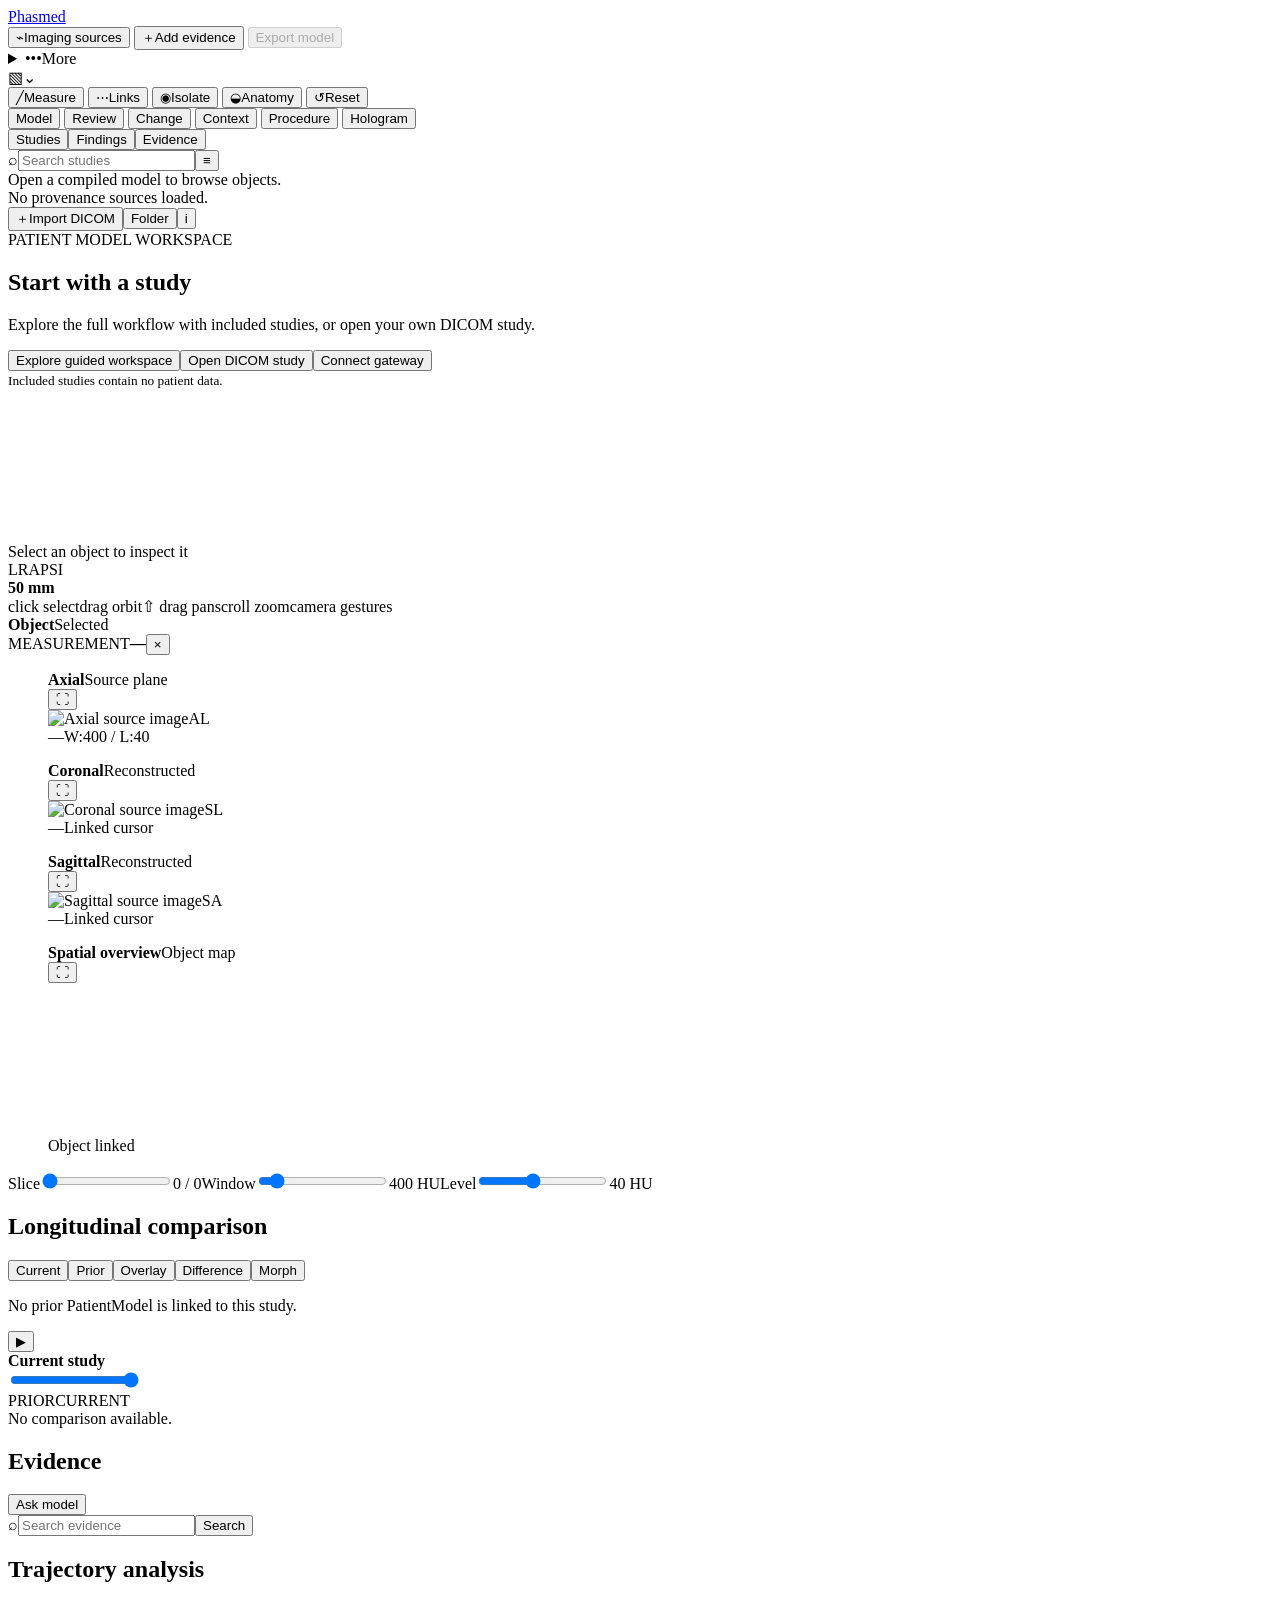
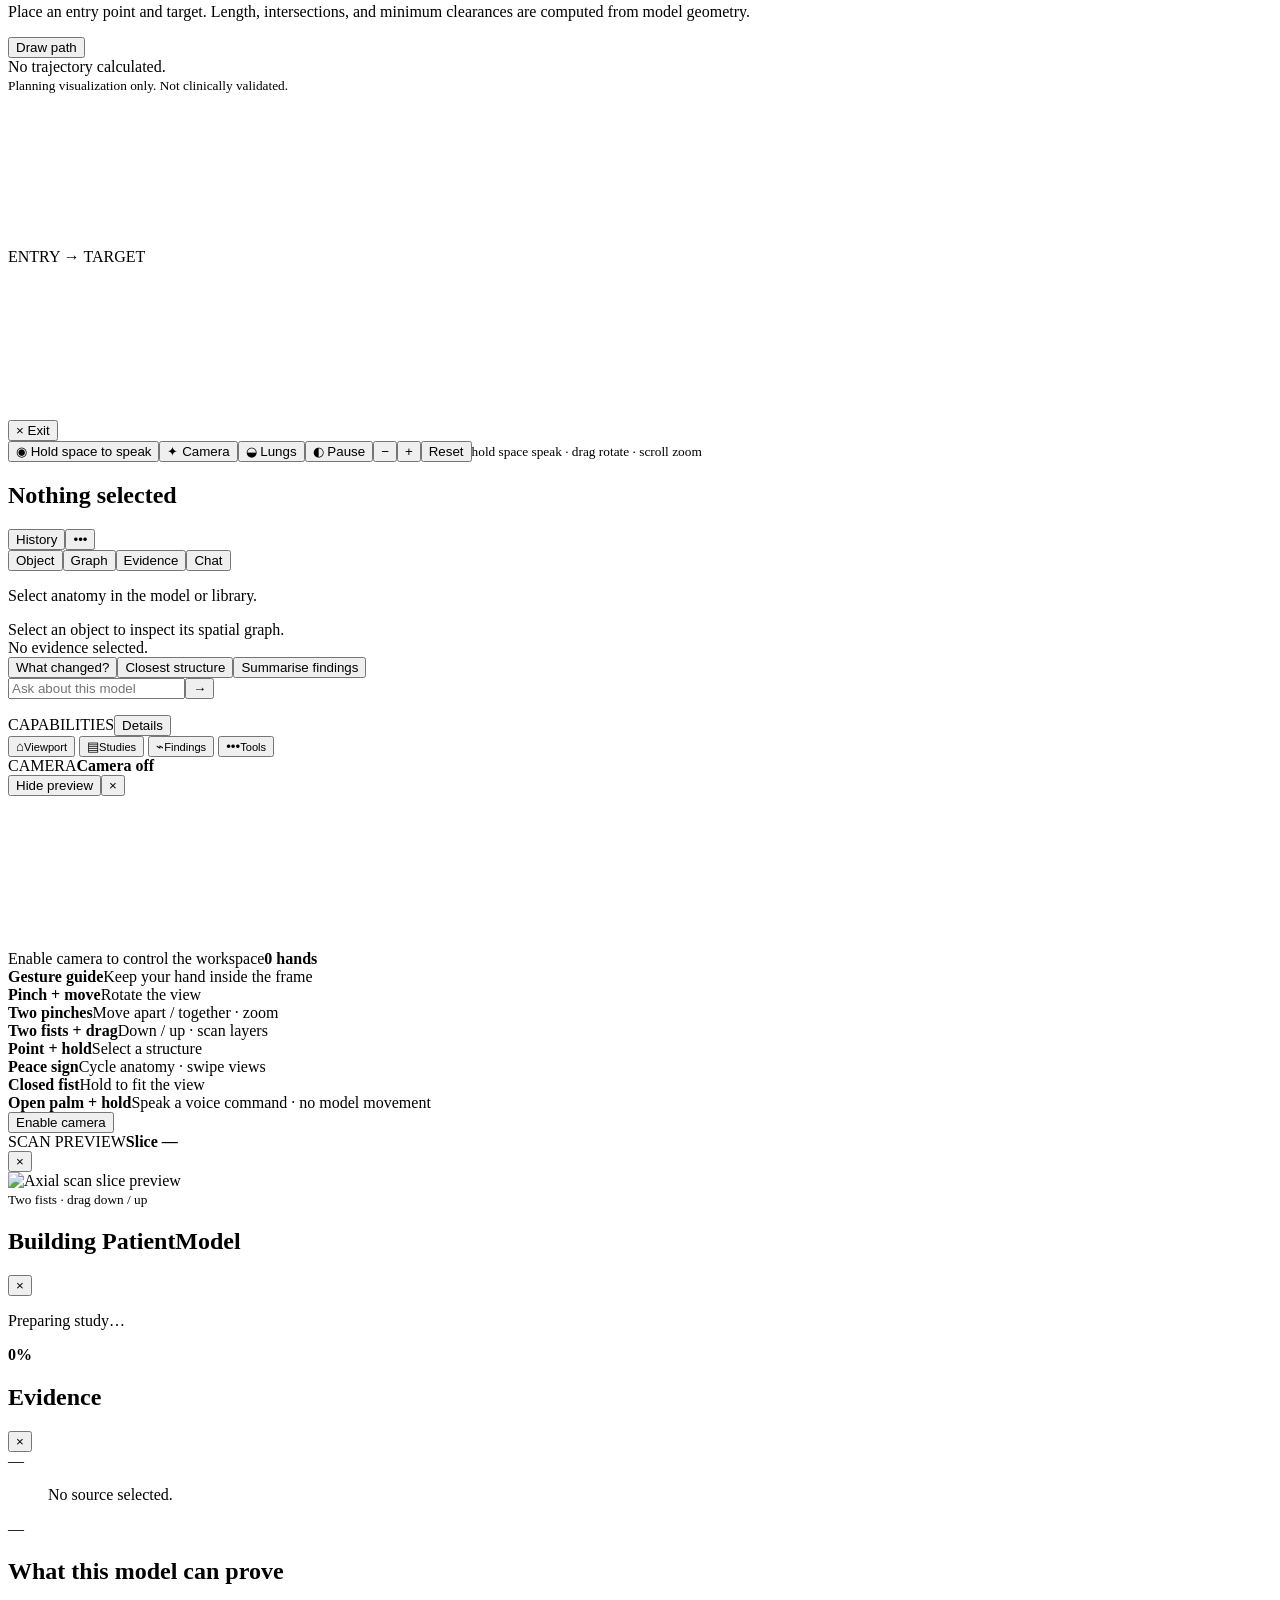
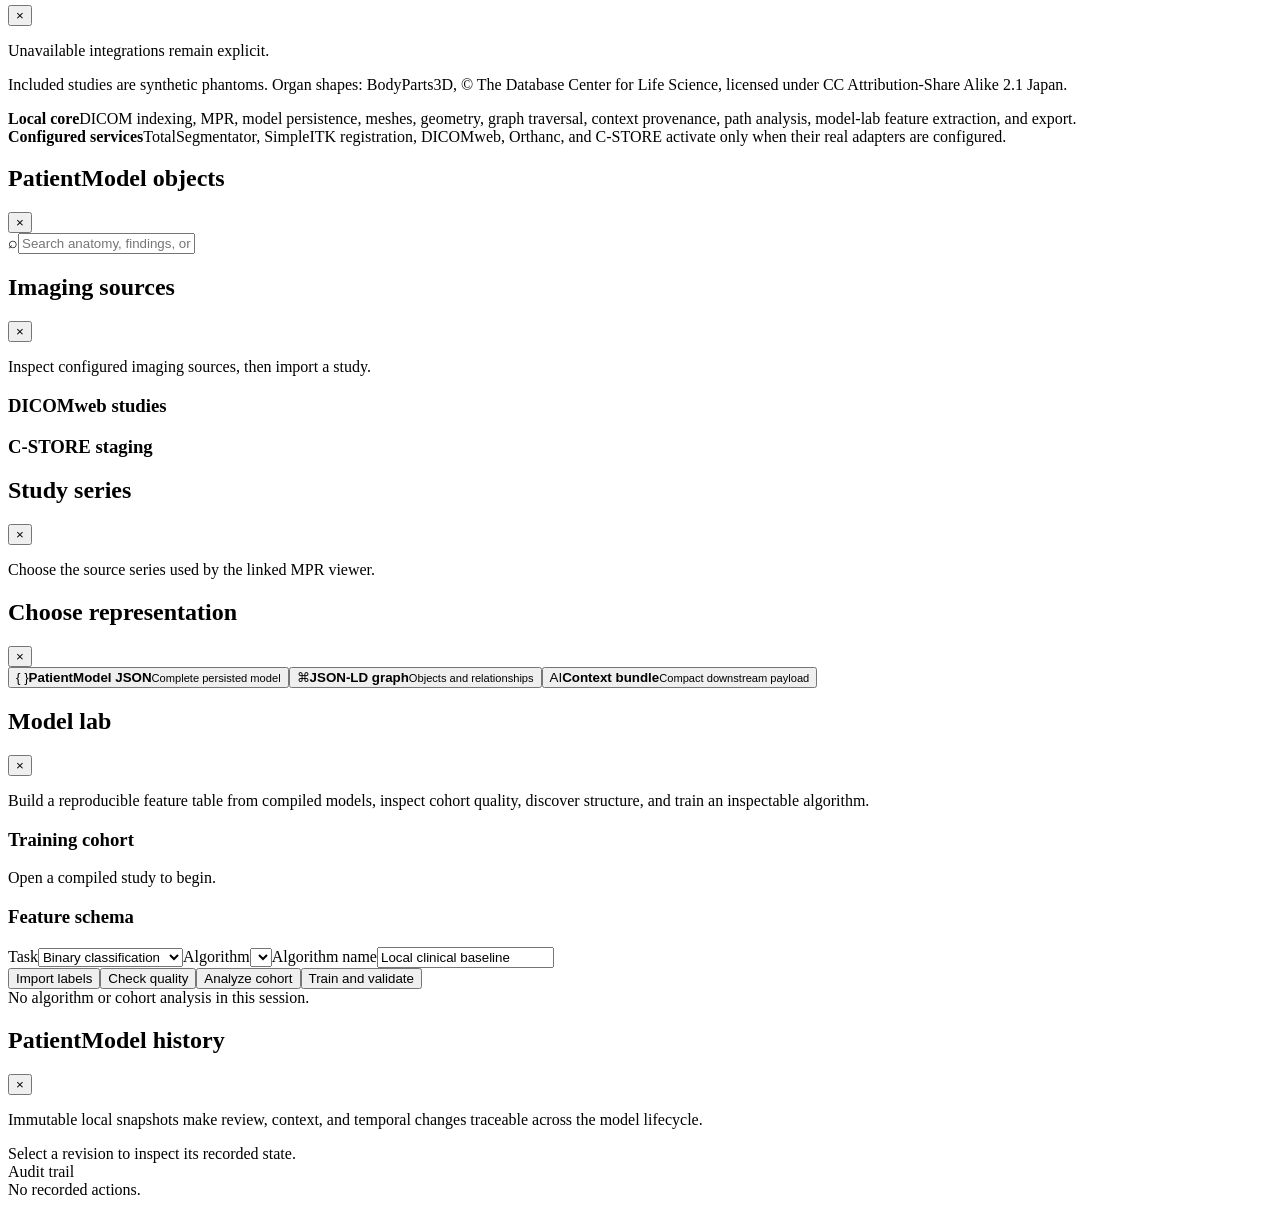
==== commit 827cb394: "Connect imaging sources for workstation walkthrough" ====
--- a/web/index.html
+++ b/web/index.html
@@ -6,62 +6,71 @@
   <meta name="theme-color" content="#fbfbfd" />
   <meta name="description" content="Phasmed — a spatial patient model workstation." />
   <title>Phasmed · Spatial patient model</title>
-  <link rel="icon" href="data:image/svg+xml,%3Csvg xmlns='http://www.w3.org/2000/svg' viewBox='0 0 32 32'%3E%3Crect width='32' height='32' rx='9' fill='%23fbfbfd'/%3E%3Crect x='7' y='9' width='15' height='6' rx='3' transform='rotate(-45 7 9)' fill='%231d1d1f'/%3E%3Crect x='13' y='16' width='15' height='6' rx='3' transform='rotate(-45 13 16)' fill='%231d1d1f'/%3E%3C/svg%3E" />
+  <link rel="preconnect" href="https://cdn.jsdelivr.net" crossorigin />
+  <link rel="preconnect" href="https://storage.googleapis.com" crossorigin />
+  <link rel="icon" href="data:image/svg+xml,%3Csvg xmlns='http://www.w3.org/2000/svg' viewBox='0 0 32 32'%3E%3Crect width='32' height='32' rx='9' fill='%2306090a'/%3E%3Crect x='7' y='9' width='15' height='6' rx='3' transform='rotate(-45 7 9)' fill='%237fe3d0'/%3E%3Crect x='13' y='16' width='15' height='6' rx='3' transform='rotate(-45 13 16)' fill='%237fe3d0'/%3E%3C/svg%3E" />
   <link rel="stylesheet" href="/assets/styles.css" />
 </head>
 <body>
   <div class="app-shell">
     <header class="topbar">
-      <a class="brand" href="/" aria-label="Phasmed"><span class="brand-glyph" aria-hidden="true"><i></i><i></i></span><span class="brand-wordmark">Phasmed</span></a>
-      <div class="patient-route" id="patientRoute"><span id="headerPatient"></span><b>›</b><span id="studyTitle"></span><b>›</b><span id="modelCrumb"></span></div>
+      <a class="brand" href="/" aria-label="Phasmed"><span class="brand-mark" aria-hidden="true"><i></i><i></i></span><span>Phasmed</span></a>
       <div class="topbar-actions">
-        <button class="round-action" id="gatewayButton" aria-label="Open DICOM gateway" title="DICOM gateway">⌁</button>
-        <button class="round-action" id="themeButton" aria-label="Toggle display contrast" title="Display contrast">◐</button>
-        <button class="quiet-action" id="modelLabButton">Model lab</button>
-        <button class="primary-action" id="exportButton" disabled>Export</button>
+        <button class="quiet-action topbar-action" id="gatewayButton" aria-label="Open imaging sources" title="Browse connected imaging sources"><span class="action-icon" aria-hidden="true">⌁</span><span>Imaging sources</span></button>
+        <button class="quiet-action topbar-action" id="contextImport" title="Add notes and other evidence to the model"><span class="action-icon" aria-hidden="true">＋</span><span>Add evidence</span></button>
+        <button class="primary-action topbar-action" id="exportButton" aria-label="Export model" title="Export the current PatientModel" disabled><span>Export model</span></button>
+        <details class="utility-menu">
+          <summary class="quiet-action utility-summary" aria-label="Open more workspace tools"><span class="action-icon" aria-hidden="true">•••</span><span>More</span></summary>
+          <div class="utility-menu-panel">
+            <a class="utility-item" href="/trial-studio"><span>⊙</span><span><strong>Trial planning</strong><small>Design and simulate a study</small></span></a>
+            <button class="utility-item" id="themeButton" aria-label="Change display contrast"><span>◐</span><span><strong>Contrast</strong><small>Adjust display readability</small></span></button>
+            <button class="utility-item" id="gestureButton" aria-label="Toggle camera control"><span>✦</span><span><strong>Camera</strong><small>Control the view with gestures</small></span></button>
+            <button class="utility-item" id="modelLabButton"><span>⌁</span><span><strong>Analyze model</strong><small>Inspect model quality and signals</small></span></button>
+          </div>
+        </details>
       </div>
     </header>
 
     <div class="commandbar" id="commandbar">
       <div class="series-control" id="seriesControl"><span class="file-icon">▧</span><strong id="seriesTitle"></strong><span id="seriesChevron">⌄</span></div>
-      <div class="command-separator model-only-control"></div>
-      <button class="tool-control model-only-control" data-tool="measure"><span>╱</span>Measure</button>
-      <button class="tool-control model-only-control" data-tool="path"><span>⌇</span>Path</button>
-      <div class="command-separator model-only-control"></div>
-      <button class="tool-control model-only-control" id="sceneNeighbors" aria-pressed="false" title="Show spatial links from the selected structure"><span>⋯</span>Relations</button>
-      <button class="tool-control model-only-control" id="sceneIsolate" aria-pressed="false" title="Show only the selected structure"><span>◉</span>Isolate</button>
-      <button class="tool-control model-only-control" id="sceneAnatomy" aria-pressed="false"><span>◒</span><span id="sceneAnatomyLabel">Anatomy</span></button>
-      <button class="tool-control model-only-control" id="sceneFit" title="Center and fit the visible anatomy"><span>⌗</span>Fit</button>
-      <button class="tool-control model-only-control" id="resetButton"><span>↺</span>Reset</button>
+      <div class="command-tools" aria-label="Model tools">
+        <button class="tool-control model-only-control" data-tool="measure"><span>╱</span>Measure</button>
+        <button class="tool-control model-only-control" id="sceneNeighbors" aria-pressed="false" title="Show spatial links from the selected structure"><span>⋯</span>Links</button>
+        <button class="tool-control model-only-control" id="sceneIsolate" aria-pressed="false" title="Show only the selected structure"><span>◉</span>Isolate</button>
+        <button class="tool-control model-only-control" id="sceneAnatomy" aria-pressed="false"><span>◒</span><span id="sceneAnatomyLabel">Anatomy</span></button>
+        <button class="tool-control model-only-control" id="resetButton"><span>↺</span>Reset</button>
+      </div>
       <div class="command-spacer"></div>
-      <span class="linked-state" id="linkedState"><i></i></span>
       <div class="view-switch" role="tablist" aria-label="Workspace views">
         <button class="mode-item active" data-mode="model" role="tab">Model</button>
         <button class="mode-item" data-mode="slices" role="tab">Review</button>
+        <button class="mode-item" data-mode="timeline" role="tab">Change</button>
+        <button class="mode-item" data-mode="context" role="tab">Context</button>
+        <button class="mode-item" data-mode="procedure" role="tab">Procedure</button>
         <button class="mode-item" data-mode="hologram" role="tab">Hologram</button>
       </div>
     </div>
 
     <main class="workstation" id="workstation">
       <aside class="left-rail">
-        <div class="rail-patient"><div><strong id="railPatient">Studies</strong><span id="studySubtitle">Import a study</span></div><button id="newStudy" aria-label="Import a new study" title="Import a new study">＋</button></div>
-        <div class="rail-tabs" role="tablist" aria-label="Library sections"><button class="active" data-library-view="studies">Studies</button><button data-library-view="objects">Findings</button></div>
+        <div class="rail-tabs" role="tablist" aria-label="Library sections"><button class="active" data-library-view="studies">Studies</button><button data-library-view="objects">Findings</button><button data-library-view="sources">Evidence</button></div>
         <div class="rail-search"><span>⌕</span><input id="studySearch" placeholder="Search studies" autocomplete="off" /><button id="studyFilter" aria-label="Show ready studies only" title="Ready only">≡</button></div>
         <div class="rail-view active" data-rail-panel="studies"><div class="study-list" id="studyList"></div></div>
         <div class="rail-view" data-rail-panel="objects"><div class="rail-list" id="objectRail"><div class="rail-placeholder">Open a compiled model to browse objects.</div></div></div>
+        <div class="rail-view" data-rail-panel="sources"><div class="rail-list" id="sourceRail"><div class="rail-placeholder">No provenance sources loaded.</div></div></div>
         <div class="rail-footer"><button class="rail-import" id="importButton"><span>＋</span>Import DICOM</button><button class="rail-import secondary" id="folderButton">Folder</button><button class="rail-icon" id="capabilityInfoLibrary" aria-label="View capabilities" title="Capabilities">i</button></div>
       </aside>
 
       <section class="viewport-stage" id="visualArea">
-        <div class="empty-state" id="emptyState"><div class="clinical-symbol" aria-hidden="true"><i></i><i></i><i></i></div><h1>Open a study</h1><div class="empty-actions"><button class="primary-action" id="emptyImport">Open DICOM study</button><button class="quiet-action" id="emptyGateway">Connect gateway</button></div></div>
+        <div class="empty-state" id="emptyState"><div class="clinical-symbol" aria-hidden="true"><i></i><i></i><i></i></div><span class="empty-kicker">PATIENT MODEL WORKSPACE</span><h1>Start with a study</h1><p>Explore the full workflow with included studies, or open your own DICOM study.</p><div class="empty-actions"><button class="primary-action" id="emptyDemo">Explore guided workspace</button><button class="quiet-action" id="emptyImport">Open DICOM study</button><button class="quiet-action" id="emptyGateway">Connect gateway</button></div><small>Included studies contain no patient data.</small></div>
 
         <section class="mode-panel model-view" id="modelView">
           <canvas id="sceneCanvas" aria-label="Patient model scene"></canvas>
           <div class="viewport-topline"><div><span id="sceneSummary">Select an object to inspect it</span></div></div>
           <div class="model-orientation" id="orientWidget" aria-hidden="true"><i></i><span data-axis="L">L</span><span data-axis="R">R</span><span data-axis="A">A</span><span data-axis="P">P</span><span data-axis="S">S</span><span data-axis="I">I</span></div>
           <div class="model-scale"><span></span><b>50 mm</b></div>
+          <div class="scene-gesture-hint"><span>click select</span><span>drag orbit</span><span>⇧ drag pan</span><span>scroll zoom</span><span>camera gestures</span></div>
           <div class="scene-callout hidden" id="sceneCallout"><strong id="calloutTitle">Object</strong><span id="calloutText">Selected</span></div>
-          <div class="path-readout hidden" id="pathReadout"><button id="clearPath" aria-label="Clear path">×</button><div class="procedure-result" id="procedureResult"></div><small>Planning visualization only. Not clinically validated.</small></div>
           <div class="measure-readout hidden" id="measureReadout"><span>MEASUREMENT</span><strong id="measureValue">—</strong><button id="clearMeasure">×</button></div>
         </section>
 
@@ -75,16 +84,24 @@
           <div class="image-console"><label><span>Slice</span><input id="sliceInput" type="range" min="0" max="0" value="0" /><output id="sliceOutput">0 / 0</output></label><label><span>Window</span><input id="windowWidthInput" type="range" min="1" max="4000" step="1" value="400" /><output id="windowWidthOutput">400 HU</output></label><label><span>Level</span><input id="windowCenterInput" type="range" min="-2000" max="3000" step="1" value="40" /><output id="windowCenterOutput">40 HU</output></label></div>
         </section>
 
-        <section class="mode-panel hologram-view" id="hologramView"><div class="hologram-frame"><canvas id="hologramCanvas" aria-label="Four-direction Pepper's Ghost hologram preview"></canvas></div><button class="hologram-exit" id="hologramExit" aria-label="Exit hologram view">× <span>Exit</span></button><div class="hologram-controls"><button id="hologramVoice" class="voice-button" aria-label="Hold to speak a command">◉ <span>Hold space to speak</span></button><button id="hologramAnatomy" aria-label="Cycle anatomy filter">◒ <span>Lungs</span></button><button id="hologramSpin" class="active" aria-pressed="true" aria-label="Toggle auto rotation">◐ <span>Pause</span></button><button id="hologramZoomOut" aria-label="Zoom out">−</button><button id="hologramZoomIn" aria-label="Zoom in">+</button><button id="hologramReset" aria-label="Reset hologram view">Reset</button><small id="hologramVoiceHint">hold space speak · drag rotate · scroll zoom</small></div></section>
+        <section class="mode-panel timeline-view" id="timelineView"><header class="section-intro"><div><h2>Longitudinal comparison</h2></div><span id="timelineStatus"></span></header><div class="temporal-toolbar"><div class="temporal-modes" role="tablist" aria-label="Temporal view mode"><button class="active" data-temporal-mode="current" role="tab" aria-selected="true">Current</button><button data-temporal-mode="prior" role="tab" aria-selected="false">Prior</button><button data-temporal-mode="overlay" role="tab" aria-selected="false">Overlay</button><button data-temporal-mode="difference" role="tab" aria-selected="false">Difference</button><button data-temporal-mode="morph" role="tab" aria-selected="false">Morph</button></div><p id="temporalModeNote">No prior PatientModel is linked to this study.</p></div><div class="timeline-controls" id="timelineStrip"><button id="timelinePlay" aria-label="Play timeline">▶</button><div><strong id="timelineLabel">Current study</strong></div><div class="timeline-slider" id="timelineSlider"><span id="timelineFill"></span><input id="timelineInput" type="range" min="0" max="100" value="100" aria-label="Model time" /></div><div class="timeline-ends"><span>PRIOR</span><span>CURRENT</span></div></div><div class="change-stage"><div class="timeline-rail" id="timelineRail"></div><div class="timeline-detail" id="timelineDetail"><span class="timeline-empty">No comparison available.</span></div></div></section>
 
-        <div class="timeline-strip" id="timelineStrip"><button id="timelinePlay" aria-label="Play timeline">▶</button><div><strong id="timelineLabel">Current study</strong></div><div class="timeline-slider" id="timelineSlider"><span id="timelineFill"></span><input id="timelineInput" type="range" min="0" max="100" value="100" aria-label="Model time" /></div><div class="timeline-ends"><span>PRIOR</span><span>CURRENT</span></div></div>
+        <section class="mode-panel context-view" id="contextView"><header class="section-intro"><div><h2>Evidence</h2></div><button class="quiet-action" id="contextAskModel">Ask model</button></header><form class="context-search" id="contextSearchForm"><label><span>⌕</span><input id="contextQueryInput" placeholder="Search evidence" autocomplete="off" /></label><button class="primary-action">Search</button></form><div class="context-list" id="contextList"></div></section>
+
+        <section class="mode-panel procedure-view" id="procedureView"><div class="procedure-sidebar"><h2>Trajectory analysis</h2><p>Place an entry point and target. Length, intersections, and minimum clearances are computed from model geometry.</p><button class="primary-action" id="startPath">Draw path</button><div class="procedure-result" id="procedureResult"><span class="result-placeholder">No trajectory calculated.</span></div><small>Planning visualization only. Not clinically validated.</small></div><div class="procedure-canvas"><canvas id="procedureCanvas" aria-label="Procedure path preview"></canvas><div class="path-hint">ENTRY → TARGET</div></div></section>
+
+        <section class="mode-panel hologram-view" id="hologramView"><div class="hologram-frame"><canvas id="hologramCanvas" aria-label="Four-direction Pepper's Ghost hologram preview"></canvas></div><button class="hologram-exit" id="hologramExit" aria-label="Exit hologram view">× <span>Exit</span></button><div class="hologram-controls"><button id="hologramVoice" class="voice-button" aria-label="Hold to speak a question or command">◉ <span>Hold space to speak</span></button><button id="hologramGesture" class="gesture-button" aria-label="Toggle gesture camera">✦ <span>Camera</span></button><button id="hologramAnatomy" aria-label="Cycle anatomy filter">◒ <span>Lungs</span></button><button id="hologramSpin" class="active" aria-pressed="true" aria-label="Toggle auto rotation">◐ <span>Pause</span></button><button id="hologramZoomOut" aria-label="Zoom out">−</button><button id="hologramZoomIn" aria-label="Zoom in">+</button><button id="hologramReset" aria-label="Reset hologram view">Reset</button><small id="hologramVoiceHint" aria-live="polite">hold space speak · drag rotate · scroll zoom</small></div></section>
+
       </section>
 
       <aside class="right-rail" id="rightRail">
-    <div class="analysis-head"><div><h2 id="inspectorTitle">Nothing selected</h2><p id="inspectorSubtitle"></p></div><div class="analysis-head-actions"><button class="quiet-action" id="historyButton" aria-label="Open model revision history">History</button><button id="inspectorMenu" aria-label="Model actions" title="Model actions">•••</button></div></div>
-        <div class="analysis-tabs" role="tablist" aria-label="Analysis panels"><button class="active" data-analysis-tab="object">Object</button><button data-analysis-tab="graph">Graph</button></div>
+    <div class="analysis-head"><div><h2 id="inspectorTitle">Nothing selected</h2></div><div class="analysis-head-actions"><button class="quiet-action" id="historyButton" aria-label="Open model revision history">History</button><button id="inspectorMenu" aria-label="Model actions" title="Model actions">•••</button></div></div>
+        <div class="analysis-tabs" role="tablist" aria-label="Analysis panels"><button class="active" data-analysis-tab="object">Object</button><button data-analysis-tab="graph">Graph</button><button data-analysis-tab="evidence">Evidence</button><button data-analysis-tab="chat">Chat</button></div>
         <div class="analysis-body active" data-analysis-panel="object"><div class="inspector-content" id="inspectorContent"><div class="inspector-empty"><span></span><p>Select anatomy in the model or library.</p></div></div></div>
         <div class="analysis-body" data-analysis-panel="graph"><div id="graphInspector" class="graph-inspector"><div class="rail-placeholder">Select an object to inspect its spatial graph.</div></div></div>
+        <div class="analysis-body" data-analysis-panel="evidence"><div id="evidenceInspector" class="evidence-inspector"><div class="rail-placeholder">No evidence selected.</div></div></div>
+        <div class="analysis-body chat-body" data-analysis-panel="chat"><div class="chat-panel"><div class="chat-thread" id="chatThread" aria-live="polite"></div><div class="chat-suggestions" id="chatSuggestions"><button data-chat-query="What changed since the prior study?">What changed?</button><button data-chat-query="What is closest to the selected object?">Closest structure</button><button data-chat-query="Summarise the findings and their measurements.">Summarise findings</button></div><form class="chat-form" id="chatForm"><input id="chatInput" placeholder="Ask about this model" autocomplete="off" maxlength="2000" aria-label="Ask about this model" /><button type="submit" id="chatSend" aria-label="Send">→</button></form><p class="chat-note" id="chatNote"></p></div></div>
+        <div class="capability-panel"><div class="capability-head"><span>CAPABILITIES</span><button id="capabilityInfoInspector">Details</button></div><div id="capabilityRows"></div></div>
       </aside>
     </main>
 
@@ -97,12 +114,22 @@
 
     <input id="dicomInput" type="file" multiple accept=".dcm,.dicom,.zip,application/dicom,application/zip" hidden />
     <input id="folderInput" type="file" webkitdirectory directory multiple hidden />
+    <input id="contextInput" type="file" accept="application/json,.json" hidden />
     <div class="toast" id="toast" role="status"></div><div class="scrim hidden" id="scrim"></div>
+
+    <section class="gesture-console hidden" id="gestureConsole" aria-live="polite">
+      <header><div><span class="gesture-kicker">CAMERA</span><strong id="gestureStatus">Camera off</strong></div><div class="gesture-header-actions"><button class="gesture-preview-toggle" id="gesturePreviewToggle" aria-pressed="true">Hide preview</button><button id="gestureClose" aria-label="Turn off gesture camera">×</button></div></header>
+      <div class="gesture-preview"><video id="gestureVideo" autoplay muted playsinline aria-label="Gesture camera preview"></video><canvas id="gestureOverlay" aria-hidden="true"></canvas><span class="gesture-scanline"></span><span class="gesture-corner top-left"></span><span class="gesture-corner top-right"></span><span class="gesture-corner bottom-left"></span><span class="gesture-corner bottom-right"></span></div>
+      <div class="gesture-readout"><span id="gestureAction">Enable camera to control the workspace</span><b id="gestureHands">0 hands</b></div>
+      <div class="gesture-guide"><div class="gesture-guide-head"><strong>Gesture guide</strong><span>Keep your hand inside the frame</span></div><div class="gesture-guide-list"><div><b>Pinch + move</b><span>Rotate the view</span></div><div><b>Two pinches</b><span>Move apart / together · zoom</span></div><div><b>Two fists + drag</b><span>Down / up · scan layers</span></div><div><b>Point + hold</b><span>Select a structure</span></div><div><b>Peace sign</b><span>Cycle anatomy · swipe views</span></div><div><b>Closed fist</b><span>Hold to fit the view</span></div><div><b>Open palm + hold</b><span>Speak a voice command · no model movement</span></div></div></div>
+      <button class="gesture-enable" id="gestureEnable">Enable camera</button>
+    </section>
+
+    <section class="gesture-scan-preview hidden" id="gestureScanPreview" aria-live="polite"><header><div><span>SCAN PREVIEW</span><strong id="gestureScanSlice">Slice —</strong></div><button id="gestureScanClose" aria-label="Close scan preview">×</button></header><div class="gesture-scan-image"><img id="gestureScanImage" alt="Axial scan slice preview" /></div><small>Two fists · drag down / up</small></section>
 
     <section class="sheet hidden" id="compileSheet" aria-live="polite"><header><h2>Building PatientModel</h2><button data-close="compileSheet" aria-label="Close">×</button></header><div class="compile-heading"><div class="compile-symbol"><i></i><i></i><i></i></div><div><p id="compileMessage">Preparing study…</p></div><strong id="compileProgressText">0%</strong></div><div class="compile-track"><span id="compileProgress"></span></div><div class="compile-stages" id="compileStageList"></div></section>
     <section class="sheet wide hidden" id="sourceSheet"><header><h2 id="sourceTitle">Evidence</h2><button data-close="sourceSheet" aria-label="Close">×</button></header><div class="source-metadata" id="sourceMeta">—</div><blockquote id="sourceExcerpt">No source selected.</blockquote><div class="binding-detail" id="sourceBinding">—</div></section>
-    <section class="sheet wide hidden" id="aiSheet"><header><h2>Query the PatientModel</h2><button data-close="aiSheet" aria-label="Close">×</button></header><p class="sheet-lede">Answers use spatial, temporal, and provenance tools.</p><div class="ai-thread" id="aiThread"><div class="ai-message system"><p>Select an object, then ask about neighbors, change, or evidence.</p></div></div><div class="suggestions"><button data-query="What is closest to this object?">Closest structure</button><button data-query="What changed since the prior study?">Calculated change</button><button data-query="Show the evidence for this object">Evidence</button></div><form class="ai-form" id="aiForm"><input id="aiInput" placeholder="Ask about the selected object" autocomplete="off" /><button class="primary-action">Run query</button></form></section>
-    <section class="sheet wide hidden" id="capabilitySheet"><header><h2>What this model can prove</h2><button data-close="capabilitySheet" aria-label="Close">×</button></header><p class="sheet-lede">Unavailable integrations remain explicit.</p><p class="sheet-lede hidden" id="demoCredit">Demo studies are synthetic phantoms. Organ shapes: BodyParts3D, © The Database Center for Life Science, licensed under CC Attribution-Share Alike 2.1 Japan.</p><div class="capability-rows" id="capabilityRows"></div><div class="capability-explain"><div><strong>Local core</strong><span>DICOM indexing, MPR, model persistence, meshes, geometry, graph traversal, context provenance, path analysis, model-lab feature extraction, and export.</span></div><div><strong>Configured services</strong><span>TotalSegmentator, SimpleITK registration, DICOMweb, Orthanc, and C-STORE activate only when their real adapters are configured.</span></div></div></section>
+    <section class="sheet wide hidden" id="capabilitySheet"><header><h2>What this model can prove</h2><button data-close="capabilitySheet" aria-label="Close">×</button></header><p class="sheet-lede">Unavailable integrations remain explicit.</p><p class="sheet-lede hidden" id="demoCredit">Included studies are synthetic phantoms. Organ shapes: BodyParts3D, © The Database Center for Life Science, licensed under CC Attribution-Share Alike 2.1 Japan.</p><div class="capability-explain"><div><strong>Local core</strong><span>DICOM indexing, MPR, model persistence, meshes, geometry, graph traversal, context provenance, path analysis, model-lab feature extraction, and export.</span></div><div><strong>Configured services</strong><span>TotalSegmentator, SimpleITK registration, DICOMweb, Orthanc, and C-STORE activate only when their real adapters are configured.</span></div></div></section>
     <section class="sheet object-sheet hidden" id="objectSheet"><header><h2>PatientModel objects</h2><button data-close="objectSheet" aria-label="Close">×</button></header><label class="modal-search"><span>⌕</span><input id="objectSearch" placeholder="Search anatomy, findings, or regions" autocomplete="off" /></label><div class="object-browser" id="objectBrowser"></div></section>
     <section class="sheet wide hidden" id="gatewaySheet"><header><h2>Imaging sources</h2><button data-close="gatewaySheet" aria-label="Close">×</button></header><p class="sheet-lede">Inspect configured imaging sources, then import a study.</p><div id="gatewayCapabilities" class="gateway-capabilities"></div><div class="gateway-columns"><section><h3>DICOMweb studies</h3><div id="gatewayStudies" class="gateway-list"></div></section><section><h3>C-STORE staging</h3><div id="gatewayStaged" class="gateway-list"></div></section></div></section>
     <section class="sheet hidden" id="seriesSheet"><header><h2>Study series</h2><button data-close="seriesSheet" aria-label="Close">×</button></header><p class="sheet-lede">Choose the source series used by the linked MPR viewer.</p><div class="series-options" id="seriesOptions"></div></section>
@@ -111,6 +138,7 @@
     <section class="sheet wide hidden" id="historySheet"><header><h2>PatientModel history</h2><button data-close="historySheet" aria-label="Close">×</button></header><p class="sheet-lede">Immutable local snapshots make review, context, and temporal changes traceable across the model lifecycle.</p><div class="revision-list" id="revisionList"></div><div class="revision-detail" id="revisionDetail"><span class="result-placeholder">Select a revision to inspect its recorded state.</span></div><div class="audit-heading">Audit trail</div><div class="audit-list" id="auditList"><span class="result-placeholder">No recorded actions.</span></div></section>
   </div>
   <script src="/assets/mesh-view.js"></script>
+  <script src="/assets/gesture-camera.js"></script>
   <script src="/assets/app.js"></script>
 </body>
 </html>
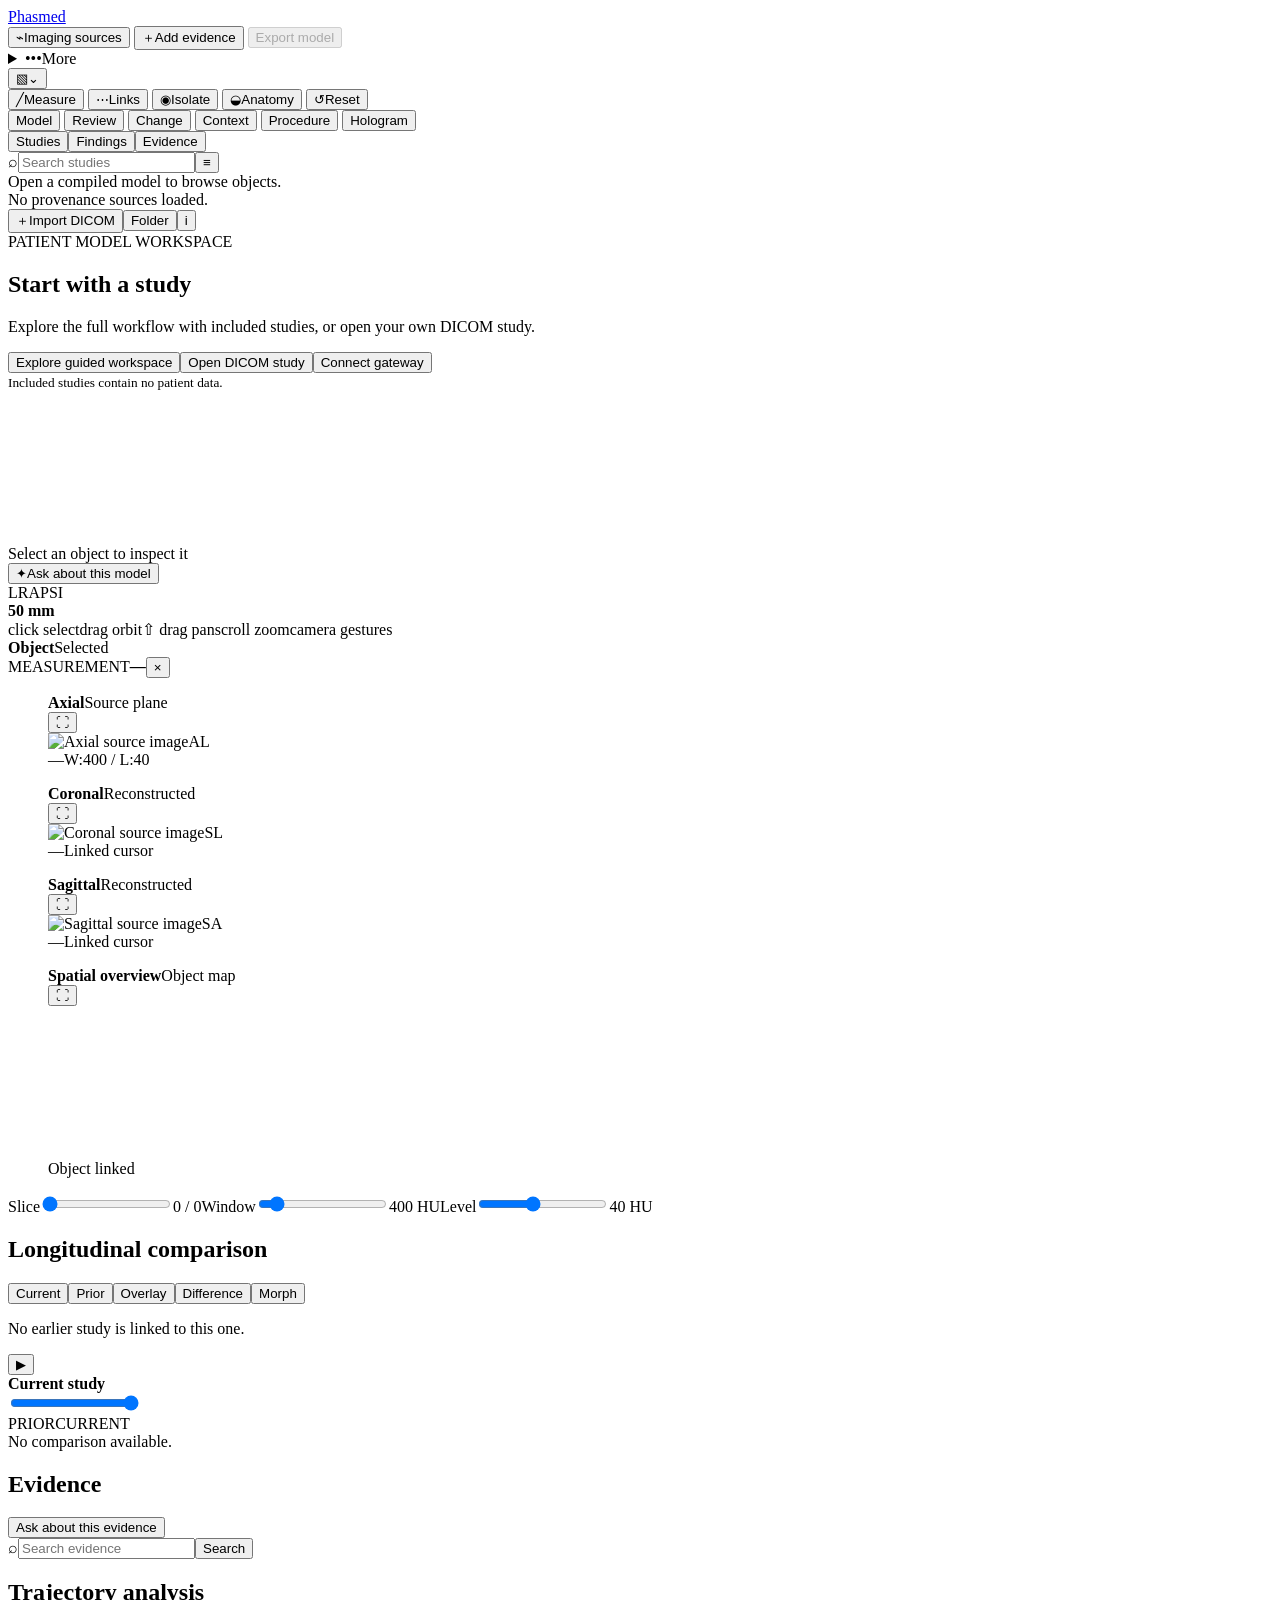
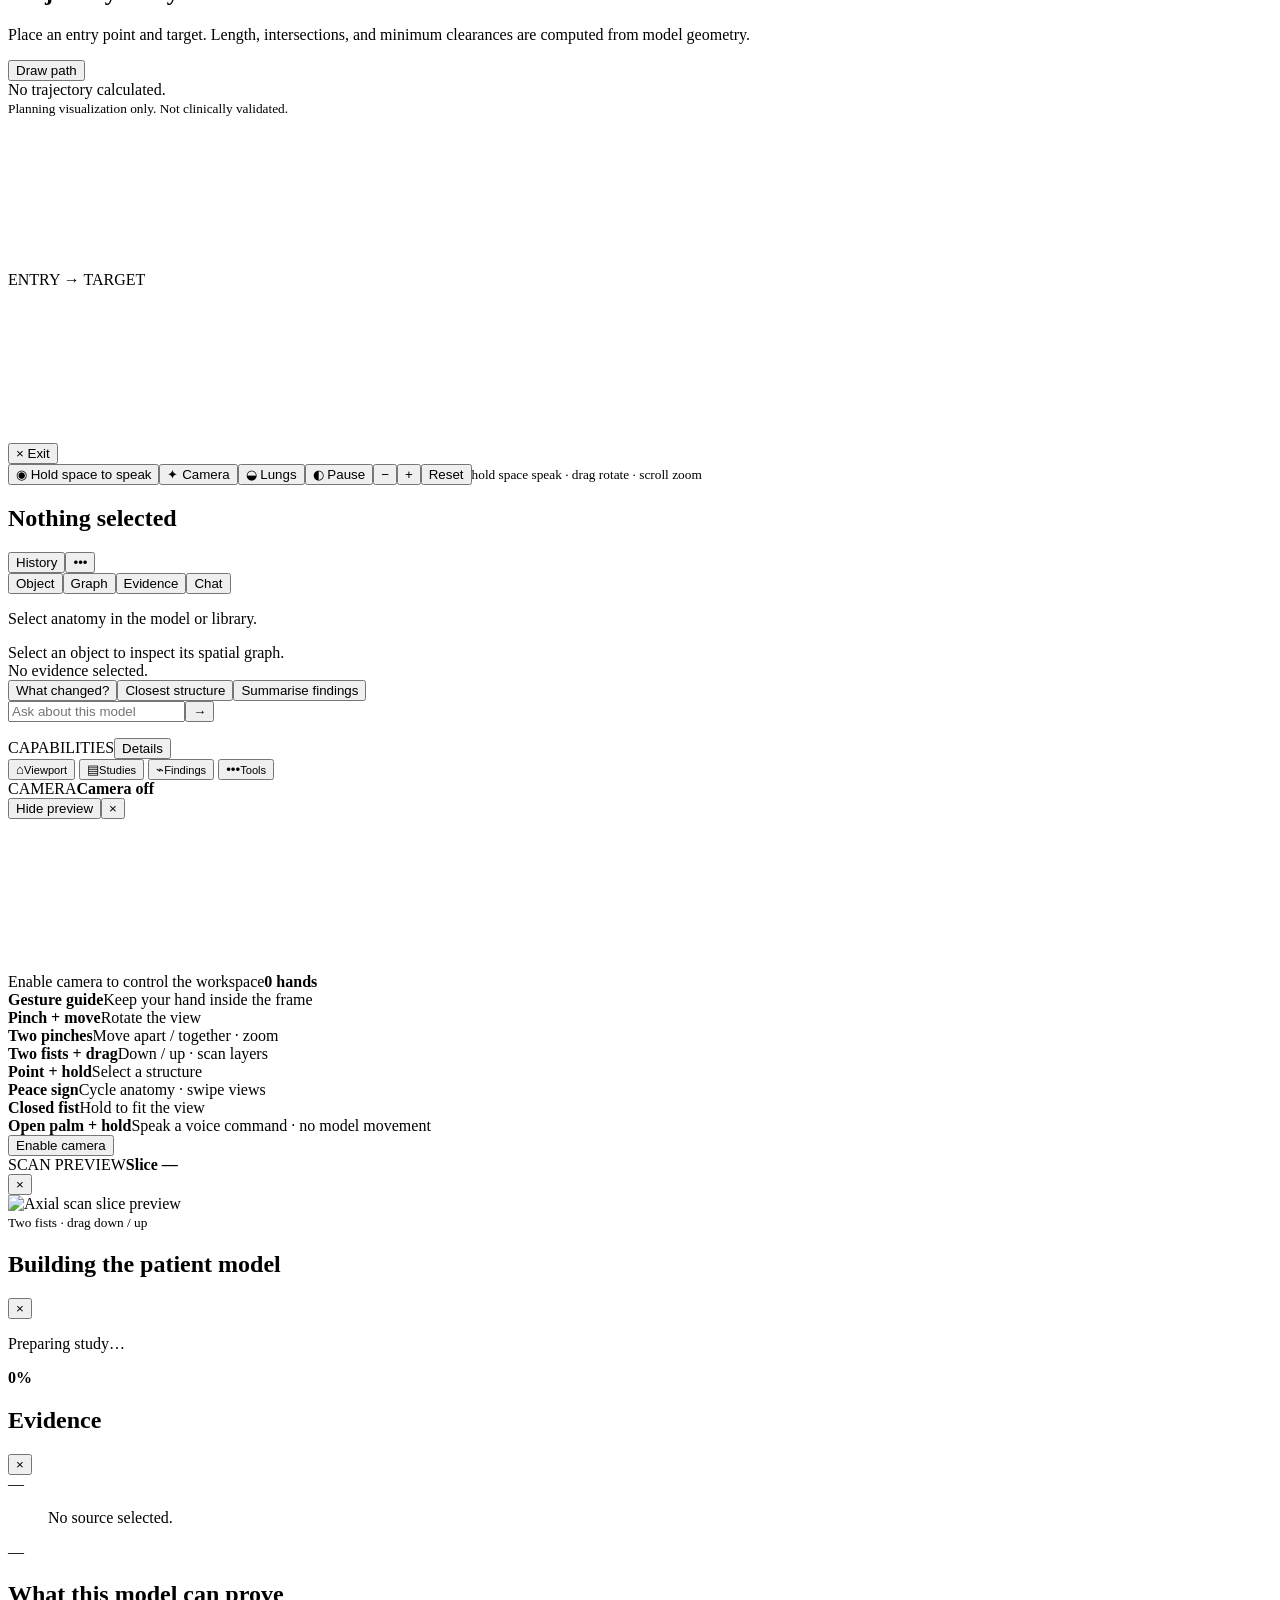
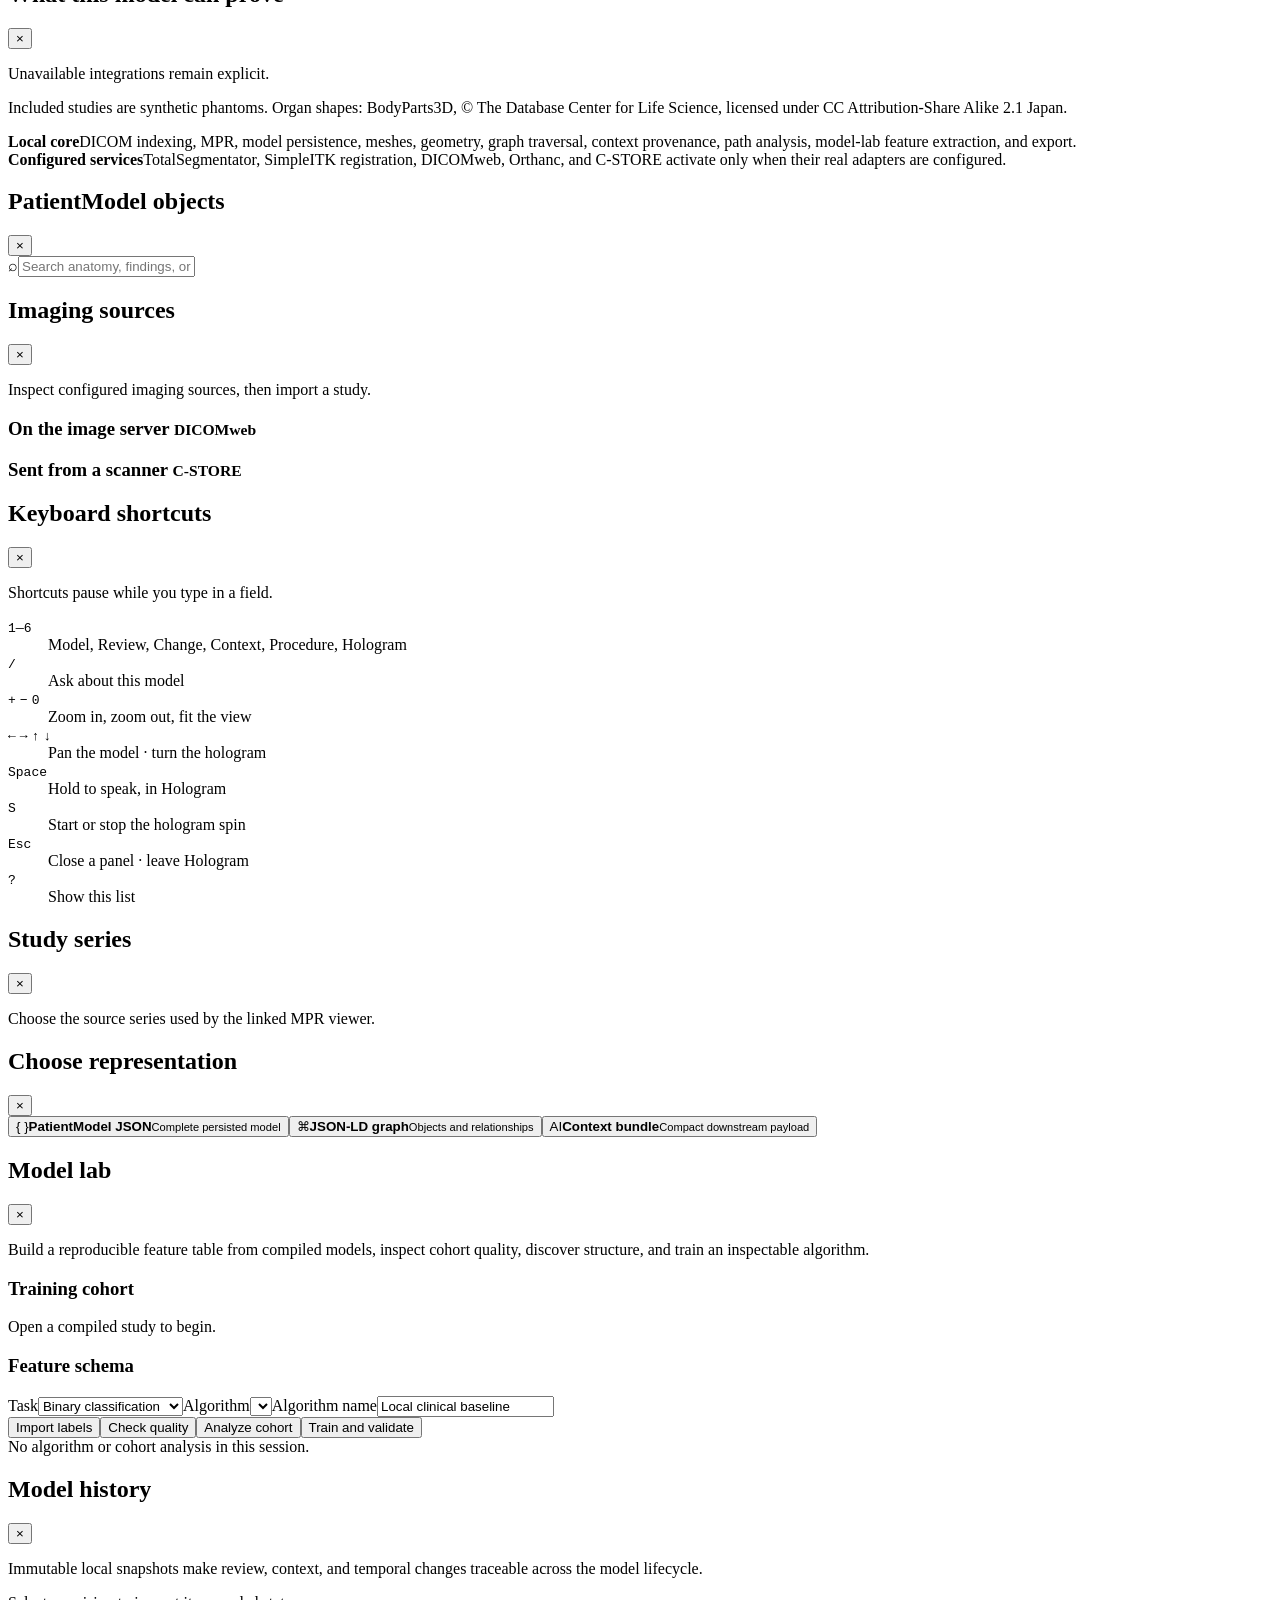
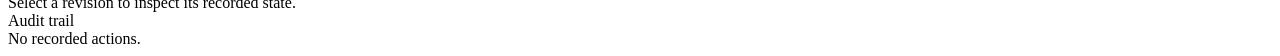
==== commit e86e7c3b: "Make the workstation readable on a projector and say things plainly Legibility: a type floor raises " ====
--- a/web/index.html
+++ b/web/index.html
@@ -18,27 +18,29 @@
       <div class="topbar-actions">
         <button class="quiet-action topbar-action" id="gatewayButton" aria-label="Open imaging sources" title="Browse connected imaging sources"><span class="action-icon" aria-hidden="true">⌁</span><span>Imaging sources</span></button>
         <button class="quiet-action topbar-action" id="contextImport" title="Add notes and other evidence to the model"><span class="action-icon" aria-hidden="true">＋</span><span>Add evidence</span></button>
-        <button class="primary-action topbar-action" id="exportButton" aria-label="Export model" title="Export the current PatientModel" disabled><span>Export model</span></button>
+        <button class="primary-action topbar-action" id="exportButton" aria-label="Export model" title="Export the current patient model" disabled><span>Export model</span></button>
         <details class="utility-menu">
           <summary class="quiet-action utility-summary" aria-label="Open more workspace tools"><span class="action-icon" aria-hidden="true">•••</span><span>More</span></summary>
           <div class="utility-menu-panel">
             <a class="utility-item" href="/trial-studio"><span>⊙</span><span><strong>Trial planning</strong><small>Design and simulate a study</small></span></a>
             <button class="utility-item" id="themeButton" aria-label="Change display contrast"><span>◐</span><span><strong>Contrast</strong><small>Adjust display readability</small></span></button>
             <button class="utility-item" id="gestureButton" aria-label="Toggle camera control"><span>✦</span><span><strong>Camera</strong><small>Control the view with gestures</small></span></button>
-            <button class="utility-item" id="modelLabButton"><span>⌁</span><span><strong>Analyze model</strong><small>Inspect model quality and signals</small></span></button>
+            <button class="utility-item" id="modelLabButton"><span>⌁</span><span><strong>Analyze model</strong><small>Inspect model quality</small></span></button>
+            <button class="utility-item" id="shortcutsButton"><span>?</span><span><strong>Keyboard shortcuts</strong><small>Press ? anywhere</small></span></button>
+            <a class="utility-item" href="/"><span>↖</span><span><strong>About Phasmed</strong><small>Back to the overview page</small></span></a>
           </div>
         </details>
       </div>
     </header>
 
     <div class="commandbar" id="commandbar">
-      <div class="series-control" id="seriesControl"><span class="file-icon">▧</span><strong id="seriesTitle"></strong><span id="seriesChevron">⌄</span></div>
+      <button type="button" class="series-control" id="seriesControl" title="Choose the image series shown in Review" aria-haspopup="dialog"><span class="file-icon" aria-hidden="true">▧</span><strong id="seriesTitle"></strong><span id="seriesChevron" aria-hidden="true">⌄</span></button>
       <div class="command-tools" aria-label="Model tools">
-        <button class="tool-control model-only-control" data-tool="measure"><span>╱</span>Measure</button>
+        <button class="tool-control model-only-control" data-tool="measure" title="Measure the distance between two points" aria-label="Measure distance"><span aria-hidden="true">╱</span>Measure</button>
         <button class="tool-control model-only-control" id="sceneNeighbors" aria-pressed="false" title="Show spatial links from the selected structure"><span>⋯</span>Links</button>
         <button class="tool-control model-only-control" id="sceneIsolate" aria-pressed="false" title="Show only the selected structure"><span>◉</span>Isolate</button>
-        <button class="tool-control model-only-control" id="sceneAnatomy" aria-pressed="false"><span>◒</span><span id="sceneAnatomyLabel">Anatomy</span></button>
-        <button class="tool-control model-only-control" id="resetButton"><span>↺</span>Reset</button>
+        <button class="tool-control model-only-control" id="sceneAnatomy" aria-pressed="false" title="Show or hide the surrounding anatomy" aria-label="Toggle anatomy"><span aria-hidden="true">◒</span><span id="sceneAnatomyLabel">Anatomy</span></button>
+        <button class="tool-control model-only-control" id="resetButton" title="Reset the view, selection and tools" aria-label="Reset view"><span aria-hidden="true">↺</span>Reset</button>
       </div>
       <div class="command-spacer"></div>
       <div class="view-switch" role="tablist" aria-label="Workspace views">
@@ -62,35 +64,35 @@
       </aside>
 
       <section class="viewport-stage" id="visualArea">
-        <div class="empty-state" id="emptyState"><div class="clinical-symbol" aria-hidden="true"><i></i><i></i><i></i></div><span class="empty-kicker">PATIENT MODEL WORKSPACE</span><h1>Start with a study</h1><p>Explore the full workflow with included studies, or open your own DICOM study.</p><div class="empty-actions"><button class="primary-action" id="emptyDemo">Explore guided workspace</button><button class="quiet-action" id="emptyImport">Open DICOM study</button><button class="quiet-action" id="emptyGateway">Connect gateway</button></div><small>Included studies contain no patient data.</small></div>
+        <div class="empty-state" id="emptyState"><div class="clinical-symbol" aria-hidden="true"><i></i><i></i><i></i></div><span class="empty-kicker">PATIENT MODEL WORKSPACE</span><h1>Start with a study</h1><p>Explore the full workflow with included studies, or open your own DICOM study.</p><div class="empty-actions"><button class="primary-action" id="emptyDemo">Explore guided workspace</button><button class="quiet-action" id="emptyImport">Open DICOM study</button><button class="quiet-action" id="emptyGateway">Connect gateway</button></div><div class="empty-progress hidden" id="emptyDemoStatus" role="status" aria-live="polite"></div><small>Included studies contain no patient data.</small></div>
 
         <section class="mode-panel model-view" id="modelView">
           <canvas id="sceneCanvas" aria-label="Patient model scene"></canvas>
-          <div class="viewport-topline"><div><span id="sceneSummary">Select an object to inspect it</span></div></div>
+          <div class="viewport-topline"><div><span id="sceneSummary">Select an object to inspect it</span><span class="scene-load" id="sceneLoad" role="status"></span></div><button type="button" class="scene-ask" id="sceneAsk" title="Ask a question about this model ( / )"><span aria-hidden="true">✦</span>Ask about this model</button></div>
           <div class="model-orientation" id="orientWidget" aria-hidden="true"><i></i><span data-axis="L">L</span><span data-axis="R">R</span><span data-axis="A">A</span><span data-axis="P">P</span><span data-axis="S">S</span><span data-axis="I">I</span></div>
           <div class="model-scale"><span></span><b>50 mm</b></div>
           <div class="scene-gesture-hint"><span>click select</span><span>drag orbit</span><span>⇧ drag pan</span><span>scroll zoom</span><span>camera gestures</span></div>
           <div class="scene-callout hidden" id="sceneCallout"><strong id="calloutTitle">Object</strong><span id="calloutText">Selected</span></div>
-          <div class="measure-readout hidden" id="measureReadout"><span>MEASUREMENT</span><strong id="measureValue">—</strong><button id="clearMeasure">×</button></div>
+          <div class="measure-readout hidden" id="measureReadout"><span>MEASUREMENT</span><strong id="measureValue">—</strong><button id="clearMeasure" title="Clear measurement" aria-label="Clear measurement">×</button></div>
         </section>
 
         <section class="mode-panel slice-view" id="sliceView">
           <div class="diagnostic-grid">
-            <figure class="dicom-viewport"><header><div><strong>Axial</strong><span>Source plane</span></div><button data-expand-view="axial">⛶</button></header><div class="dicom-image"><img id="axialImage" alt="Axial source image" /><span class="crosshair" id="axialCrosshair"></span><span class="orientation top">A</span><span class="orientation right">L</span></div><figcaption><span id="axialCaption">—</span><span id="axialWl">W:400 / L:40</span></figcaption></figure>
-            <figure class="dicom-viewport"><header><div><strong>Coronal</strong><span>Reconstructed</span></div><button data-expand-view="coronal">⛶</button></header><div class="dicom-image"><img id="coronalImage" alt="Coronal source image" /><span class="crosshair" id="coronalCrosshair"></span><span class="orientation top">S</span><span class="orientation right">L</span></div><figcaption><span id="coronalCaption">—</span><span>Linked cursor</span></figcaption></figure>
-            <figure class="dicom-viewport"><header><div><strong>Sagittal</strong><span>Reconstructed</span></div><button data-expand-view="sagittal">⛶</button></header><div class="dicom-image"><img id="sagittalImage" alt="Sagittal source image" /><span class="crosshair" id="sagittalCrosshair"></span><span class="orientation top">S</span><span class="orientation right">A</span></div><figcaption><span id="sagittalCaption">—</span><span>Linked cursor</span></figcaption></figure>
-            <figure class="dicom-viewport model-preview"><header><div><strong>Spatial overview</strong><span>Object map</span></div><button data-mode-jump="model">⛶</button></header><canvas id="mprModelCanvas" aria-label="Spatial model preview"></canvas><figcaption><span id="sliceMeta"></span><span>Object linked</span></figcaption></figure>
+            <figure class="dicom-viewport"><header><div><strong>Axial</strong><span>Source plane</span></div><button data-expand-view="axial" title="Expand the axial view" aria-label="Expand the axial view">⛶</button></header><div class="dicom-image"><img id="axialImage" alt="Axial source image" /><span class="crosshair" id="axialCrosshair"></span><span class="orientation top">A</span><span class="orientation right">L</span></div><figcaption><span id="axialCaption">—</span><span id="axialWl">W:400 / L:40</span></figcaption></figure>
+            <figure class="dicom-viewport"><header><div><strong>Coronal</strong><span>Reconstructed</span></div><button data-expand-view="coronal" title="Expand the coronal view" aria-label="Expand the coronal view">⛶</button></header><div class="dicom-image"><img id="coronalImage" alt="Coronal source image" /><span class="crosshair" id="coronalCrosshair"></span><span class="orientation top">S</span><span class="orientation right">L</span></div><figcaption><span id="coronalCaption">—</span><span>Linked cursor</span></figcaption></figure>
+            <figure class="dicom-viewport"><header><div><strong>Sagittal</strong><span>Reconstructed</span></div><button data-expand-view="sagittal" title="Expand the sagittal view" aria-label="Expand the sagittal view">⛶</button></header><div class="dicom-image"><img id="sagittalImage" alt="Sagittal source image" /><span class="crosshair" id="sagittalCrosshair"></span><span class="orientation top">S</span><span class="orientation right">A</span></div><figcaption><span id="sagittalCaption">—</span><span>Linked cursor</span></figcaption></figure>
+            <figure class="dicom-viewport model-preview"><header><div><strong>Spatial overview</strong><span>Object map</span></div><button data-mode-jump="model" title="Open the 3D model" aria-label="Open the 3D model">⛶</button></header><canvas id="mprModelCanvas" aria-label="Spatial model preview"></canvas><figcaption><span id="sliceMeta"></span><span>Object linked</span></figcaption></figure>
           </div>
           <div class="image-console"><label><span>Slice</span><input id="sliceInput" type="range" min="0" max="0" value="0" /><output id="sliceOutput">0 / 0</output></label><label><span>Window</span><input id="windowWidthInput" type="range" min="1" max="4000" step="1" value="400" /><output id="windowWidthOutput">400 HU</output></label><label><span>Level</span><input id="windowCenterInput" type="range" min="-2000" max="3000" step="1" value="40" /><output id="windowCenterOutput">40 HU</output></label></div>
         </section>
 
-        <section class="mode-panel timeline-view" id="timelineView"><header class="section-intro"><div><h2>Longitudinal comparison</h2></div><span id="timelineStatus"></span></header><div class="temporal-toolbar"><div class="temporal-modes" role="tablist" aria-label="Temporal view mode"><button class="active" data-temporal-mode="current" role="tab" aria-selected="true">Current</button><button data-temporal-mode="prior" role="tab" aria-selected="false">Prior</button><button data-temporal-mode="overlay" role="tab" aria-selected="false">Overlay</button><button data-temporal-mode="difference" role="tab" aria-selected="false">Difference</button><button data-temporal-mode="morph" role="tab" aria-selected="false">Morph</button></div><p id="temporalModeNote">No prior PatientModel is linked to this study.</p></div><div class="timeline-controls" id="timelineStrip"><button id="timelinePlay" aria-label="Play timeline">▶</button><div><strong id="timelineLabel">Current study</strong></div><div class="timeline-slider" id="timelineSlider"><span id="timelineFill"></span><input id="timelineInput" type="range" min="0" max="100" value="100" aria-label="Model time" /></div><div class="timeline-ends"><span>PRIOR</span><span>CURRENT</span></div></div><div class="change-stage"><div class="timeline-rail" id="timelineRail"></div><div class="timeline-detail" id="timelineDetail"><span class="timeline-empty">No comparison available.</span></div></div></section>
+        <section class="mode-panel timeline-view" id="timelineView"><header class="section-intro"><div><h2>Longitudinal comparison</h2></div><span id="timelineStatus"></span></header><div class="temporal-toolbar"><div class="temporal-modes" role="tablist" aria-label="Temporal view mode"><button class="active" data-temporal-mode="current" role="tab" aria-selected="true">Current</button><button data-temporal-mode="prior" role="tab" aria-selected="false">Prior</button><button data-temporal-mode="overlay" role="tab" aria-selected="false">Overlay</button><button data-temporal-mode="difference" role="tab" aria-selected="false">Difference</button><button data-temporal-mode="morph" role="tab" aria-selected="false">Morph</button></div><p id="temporalModeNote">No earlier study is linked to this one.</p></div><div class="timeline-controls" id="timelineStrip"><button id="timelinePlay" aria-label="Play timeline">▶</button><div><strong id="timelineLabel">Current study</strong></div><div class="timeline-slider" id="timelineSlider"><span id="timelineFill"></span><input id="timelineInput" type="range" min="0" max="100" value="100" aria-label="Model time" /></div><div class="timeline-ends"><span>PRIOR</span><span>CURRENT</span></div></div><div class="change-stage"><div class="timeline-rail" id="timelineRail"></div><div class="timeline-detail" id="timelineDetail"><span class="timeline-empty">No comparison available.</span></div></div></section>
 
-        <section class="mode-panel context-view" id="contextView"><header class="section-intro"><div><h2>Evidence</h2></div><button class="quiet-action" id="contextAskModel">Ask model</button></header><form class="context-search" id="contextSearchForm"><label><span>⌕</span><input id="contextQueryInput" placeholder="Search evidence" autocomplete="off" /></label><button class="primary-action">Search</button></form><div class="context-list" id="contextList"></div></section>
+        <section class="mode-panel context-view" id="contextView"><header class="section-intro"><div><h2>Evidence</h2></div><button class="quiet-action" id="contextAskModel">Ask about this evidence</button></header><form class="context-search" id="contextSearchForm"><label><span>⌕</span><input id="contextQueryInput" placeholder="Search evidence" autocomplete="off" /></label><button class="primary-action">Search</button></form><div class="context-list" id="contextList"></div></section>
 
         <section class="mode-panel procedure-view" id="procedureView"><div class="procedure-sidebar"><h2>Trajectory analysis</h2><p>Place an entry point and target. Length, intersections, and minimum clearances are computed from model geometry.</p><button class="primary-action" id="startPath">Draw path</button><div class="procedure-result" id="procedureResult"><span class="result-placeholder">No trajectory calculated.</span></div><small>Planning visualization only. Not clinically validated.</small></div><div class="procedure-canvas"><canvas id="procedureCanvas" aria-label="Procedure path preview"></canvas><div class="path-hint">ENTRY → TARGET</div></div></section>
 
-        <section class="mode-panel hologram-view" id="hologramView"><div class="hologram-frame"><canvas id="hologramCanvas" aria-label="Four-direction Pepper's Ghost hologram preview"></canvas></div><button class="hologram-exit" id="hologramExit" aria-label="Exit hologram view">× <span>Exit</span></button><div class="hologram-controls"><button id="hologramVoice" class="voice-button" aria-label="Hold to speak a question or command">◉ <span>Hold space to speak</span></button><button id="hologramGesture" class="gesture-button" aria-label="Toggle gesture camera">✦ <span>Camera</span></button><button id="hologramAnatomy" aria-label="Cycle anatomy filter">◒ <span>Lungs</span></button><button id="hologramSpin" class="active" aria-pressed="true" aria-label="Toggle auto rotation">◐ <span>Pause</span></button><button id="hologramZoomOut" aria-label="Zoom out">−</button><button id="hologramZoomIn" aria-label="Zoom in">+</button><button id="hologramReset" aria-label="Reset hologram view">Reset</button><small id="hologramVoiceHint" aria-live="polite">hold space speak · drag rotate · scroll zoom</small></div></section>
+        <section class="mode-panel hologram-view" id="hologramView"><div class="hologram-frame"><canvas id="hologramCanvas" aria-label="Four-direction Pepper's Ghost hologram preview"></canvas><div class="hologram-caption hidden" id="hologramCaption" role="status" aria-live="polite"></div></div><button class="hologram-exit" id="hologramExit" aria-label="Exit hologram view">× <span>Exit</span></button><div class="hologram-controls"><button id="hologramVoice" class="voice-button" aria-label="Hold to speak a question or command">◉ <span>Hold space to speak</span></button><button id="hologramGesture" class="gesture-button" aria-label="Toggle gesture camera">✦ <span>Camera</span></button><button id="hologramAnatomy" aria-label="Cycle anatomy filter">◒ <span>Lungs</span></button><button id="hologramSpin" class="active" aria-pressed="true" aria-label="Toggle auto rotation">◐ <span>Pause</span></button><button id="hologramZoomOut" aria-label="Zoom out">−</button><button id="hologramZoomIn" aria-label="Zoom in">+</button><button id="hologramReset" aria-label="Reset hologram view">Reset</button><small id="hologramVoiceHint" aria-live="polite">hold space speak · drag rotate · scroll zoom</small></div></section>
 
       </section>
 
@@ -127,15 +129,16 @@
 
     <section class="gesture-scan-preview hidden" id="gestureScanPreview" aria-live="polite"><header><div><span>SCAN PREVIEW</span><strong id="gestureScanSlice">Slice —</strong></div><button id="gestureScanClose" aria-label="Close scan preview">×</button></header><div class="gesture-scan-image"><img id="gestureScanImage" alt="Axial scan slice preview" /></div><small>Two fists · drag down / up</small></section>
 
-    <section class="sheet hidden" id="compileSheet" aria-live="polite"><header><h2>Building PatientModel</h2><button data-close="compileSheet" aria-label="Close">×</button></header><div class="compile-heading"><div class="compile-symbol"><i></i><i></i><i></i></div><div><p id="compileMessage">Preparing study…</p></div><strong id="compileProgressText">0%</strong></div><div class="compile-track"><span id="compileProgress"></span></div><div class="compile-stages" id="compileStageList"></div></section>
+    <section class="sheet hidden" id="compileSheet" aria-live="polite"><header><h2>Building the patient model</h2><button data-close="compileSheet" aria-label="Close">×</button></header><div class="compile-heading"><div class="compile-symbol"><i></i><i></i><i></i></div><div><p id="compileMessage">Preparing study…</p></div><strong id="compileProgressText">0%</strong></div><div class="compile-track"><span id="compileProgress"></span></div><div class="compile-stages" id="compileStageList"></div></section>
     <section class="sheet wide hidden" id="sourceSheet"><header><h2 id="sourceTitle">Evidence</h2><button data-close="sourceSheet" aria-label="Close">×</button></header><div class="source-metadata" id="sourceMeta">—</div><blockquote id="sourceExcerpt">No source selected.</blockquote><div class="binding-detail" id="sourceBinding">—</div></section>
     <section class="sheet wide hidden" id="capabilitySheet"><header><h2>What this model can prove</h2><button data-close="capabilitySheet" aria-label="Close">×</button></header><p class="sheet-lede">Unavailable integrations remain explicit.</p><p class="sheet-lede hidden" id="demoCredit">Included studies are synthetic phantoms. Organ shapes: BodyParts3D, © The Database Center for Life Science, licensed under CC Attribution-Share Alike 2.1 Japan.</p><div class="capability-explain"><div><strong>Local core</strong><span>DICOM indexing, MPR, model persistence, meshes, geometry, graph traversal, context provenance, path analysis, model-lab feature extraction, and export.</span></div><div><strong>Configured services</strong><span>TotalSegmentator, SimpleITK registration, DICOMweb, Orthanc, and C-STORE activate only when their real adapters are configured.</span></div></div></section>
     <section class="sheet object-sheet hidden" id="objectSheet"><header><h2>PatientModel objects</h2><button data-close="objectSheet" aria-label="Close">×</button></header><label class="modal-search"><span>⌕</span><input id="objectSearch" placeholder="Search anatomy, findings, or regions" autocomplete="off" /></label><div class="object-browser" id="objectBrowser"></div></section>
-    <section class="sheet wide hidden" id="gatewaySheet"><header><h2>Imaging sources</h2><button data-close="gatewaySheet" aria-label="Close">×</button></header><p class="sheet-lede">Inspect configured imaging sources, then import a study.</p><div id="gatewayCapabilities" class="gateway-capabilities"></div><div class="gateway-columns"><section><h3>DICOMweb studies</h3><div id="gatewayStudies" class="gateway-list"></div></section><section><h3>C-STORE staging</h3><div id="gatewayStaged" class="gateway-list"></div></section></div></section>
+    <section class="sheet wide hidden" id="gatewaySheet"><header><h2>Imaging sources</h2><button data-close="gatewaySheet" aria-label="Close">×</button></header><p class="sheet-lede">Inspect configured imaging sources, then import a study.</p><div id="gatewayCapabilities" class="gateway-capabilities"></div><div class="gateway-columns"><section><h3>On the image server <small>DICOMweb</small></h3><div id="gatewayStudies" class="gateway-list"></div></section><section><h3>Sent from a scanner <small>C-STORE</small></h3><div id="gatewayStaged" class="gateway-list"></div></section></div></section>
+    <section class="sheet hidden" id="shortcutsSheet"><header><h2>Keyboard shortcuts</h2><button data-close="shortcutsSheet" aria-label="Close">×</button></header><p class="sheet-lede">Shortcuts pause while you type in a field.</p><dl class="shortcut-list"><div><dt><kbd>1</kbd>–<kbd>6</kbd></dt><dd>Model, Review, Change, Context, Procedure, Hologram</dd></div><div><dt><kbd>/</kbd></dt><dd>Ask about this model</dd></div><div><dt><kbd>+</kbd> <kbd>−</kbd> <kbd>0</kbd></dt><dd>Zoom in, zoom out, fit the view</dd></div><div><dt><kbd>←</kbd> <kbd>→</kbd> <kbd>↑</kbd> <kbd>↓</kbd></dt><dd>Pan the model · turn the hologram</dd></div><div><dt><kbd>Space</kbd></dt><dd>Hold to speak, in Hologram</dd></div><div><dt><kbd>S</kbd></dt><dd>Start or stop the hologram spin</dd></div><div><dt><kbd>Esc</kbd></dt><dd>Close a panel · leave Hologram</dd></div><div><dt><kbd>?</kbd></dt><dd>Show this list</dd></div></dl></section>
     <section class="sheet hidden" id="seriesSheet"><header><h2>Study series</h2><button data-close="seriesSheet" aria-label="Close">×</button></header><p class="sheet-lede">Choose the source series used by the linked MPR viewer.</p><div class="series-options" id="seriesOptions"></div></section>
     <section class="sheet hidden" id="exportSheet"><header><h2>Choose representation</h2><button data-close="exportSheet" aria-label="Close">×</button></header><div class="export-options"><button id="exportJson"><span>{ }</span><strong>PatientModel JSON</strong><small>Complete persisted model</small></button><button id="exportGraph"><span>⌘</span><strong>JSON-LD graph</strong><small>Objects and relationships</small></button><button id="exportContext"><span>AI</span><strong>Context bundle</strong><small>Compact downstream payload</small></button></div></section>
     <section class="sheet wide hidden" id="modelLabSheet"><header><h2>Model lab</h2><button data-close="modelLabSheet" aria-label="Close">×</button></header><p class="sheet-lede">Build a reproducible feature table from compiled models, inspect cohort quality, discover structure, and train an inspectable algorithm.</p><div class="model-lab-grid"><div><h3>Training cohort</h3><div class="model-lab-rows" id="modelLabRows"><div class="rail-placeholder">Open a compiled study to begin.</div></div></div><div class="model-lab-side"><h3>Feature schema</h3><div class="feature-schema" id="modelLabSchema"></div><form id="modelLabForm"><label>Task<select id="modelLabTask"><option value="binary">Binary classification</option><option value="regression">Continuous outcome</option></select></label><label>Algorithm<select id="modelLabAlgorithm"></select></label><label>Algorithm name<input id="modelLabName" value="Local clinical baseline" /></label><div class="model-lab-actions"><button class="quiet-action" id="importModelLabels" type="button">Import labels</button><input id="modelLabLabelFile" type="file" accept=".csv,.json,text/csv,application/json" hidden /><button class="quiet-action" id="inspectQuality" type="button">Check quality</button><button class="quiet-action" id="analyzeCohort" type="button">Analyze cohort</button><button class="primary-action" type="submit">Train and validate</button></div></form><div class="model-lab-result" id="modelLabResult"><span class="result-placeholder">No algorithm or cohort analysis in this session.</span></div></div></div></section>
-    <section class="sheet wide hidden" id="historySheet"><header><h2>PatientModel history</h2><button data-close="historySheet" aria-label="Close">×</button></header><p class="sheet-lede">Immutable local snapshots make review, context, and temporal changes traceable across the model lifecycle.</p><div class="revision-list" id="revisionList"></div><div class="revision-detail" id="revisionDetail"><span class="result-placeholder">Select a revision to inspect its recorded state.</span></div><div class="audit-heading">Audit trail</div><div class="audit-list" id="auditList"><span class="result-placeholder">No recorded actions.</span></div></section>
+    <section class="sheet wide hidden" id="historySheet"><header><h2>Model history</h2><button data-close="historySheet" aria-label="Close">×</button></header><p class="sheet-lede">Immutable local snapshots make review, context, and temporal changes traceable across the model lifecycle.</p><div class="revision-list" id="revisionList"></div><div class="revision-detail" id="revisionDetail"><span class="result-placeholder">Select a revision to inspect its recorded state.</span></div><div class="audit-heading">Audit trail</div><div class="audit-list" id="auditList"><span class="result-placeholder">No recorded actions.</span></div></section>
   </div>
   <script src="/assets/mesh-view.js"></script>
   <script src="/assets/gesture-camera.js"></script>
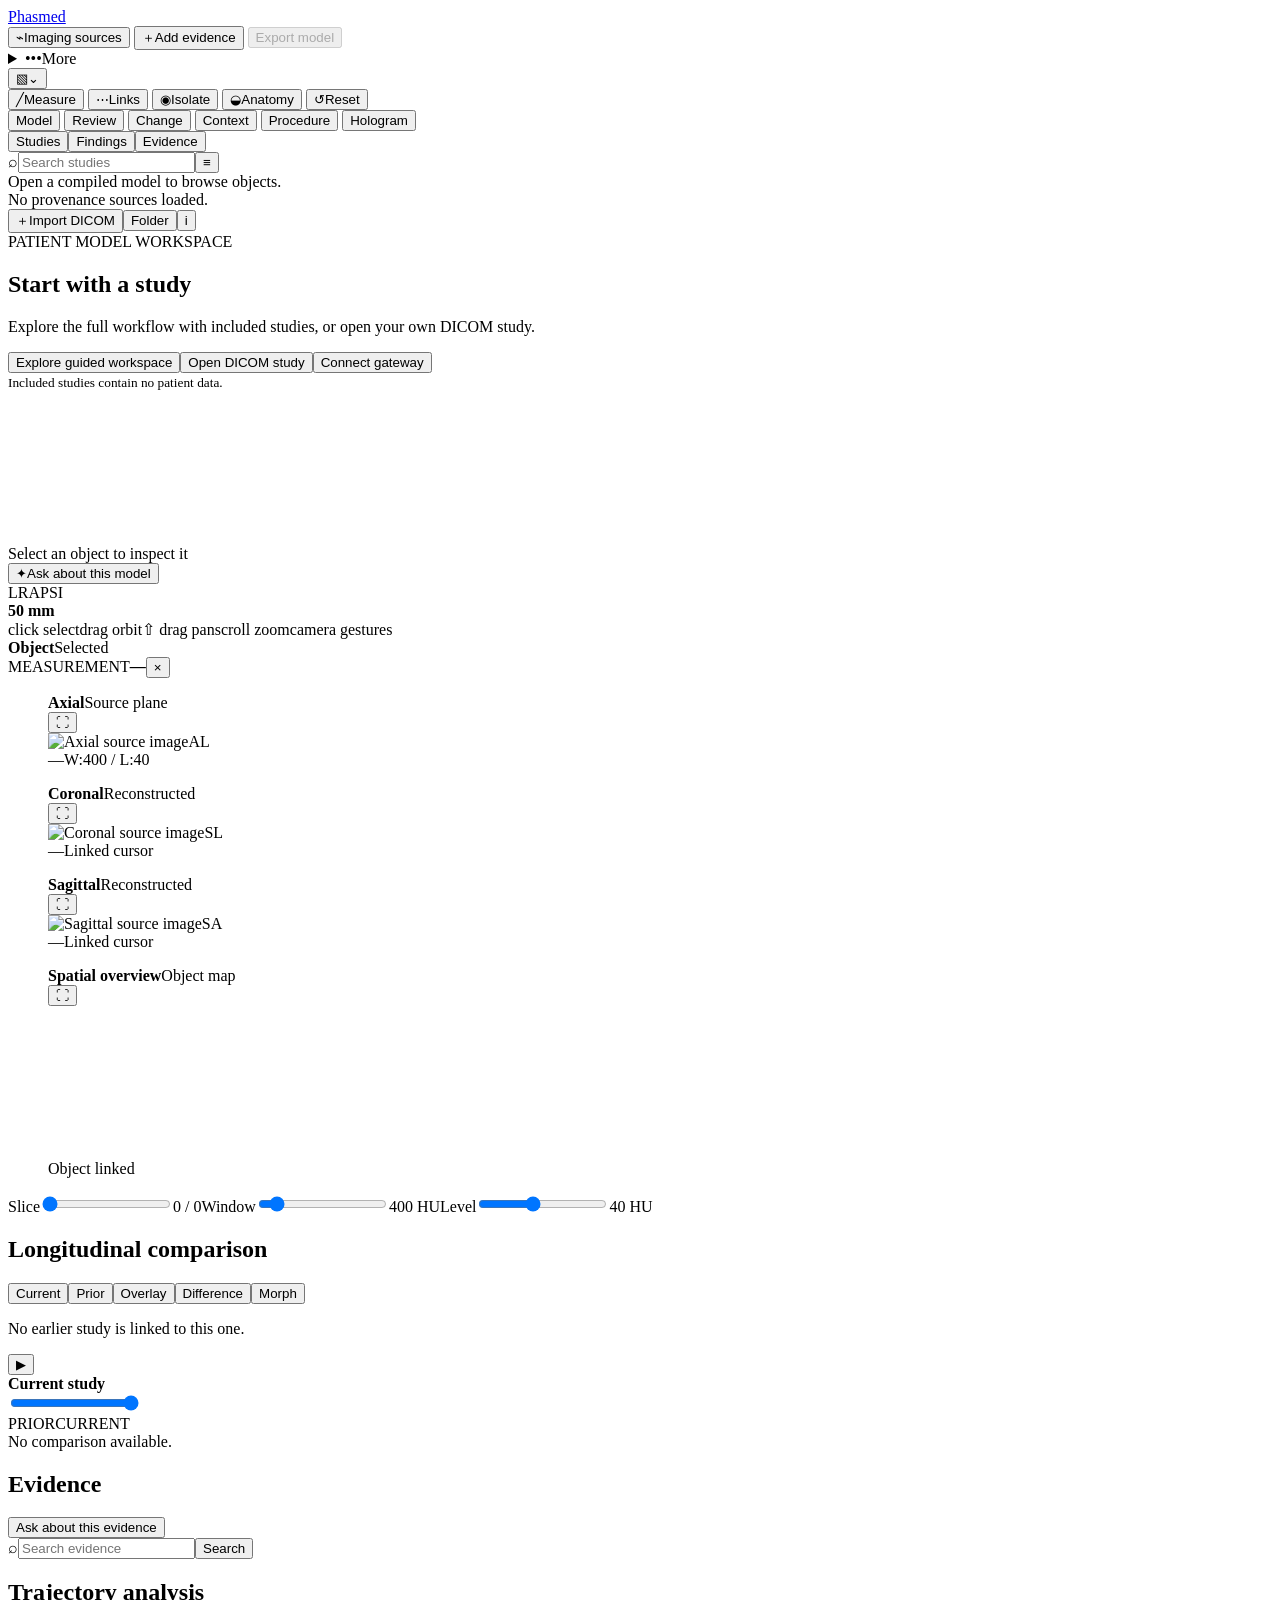
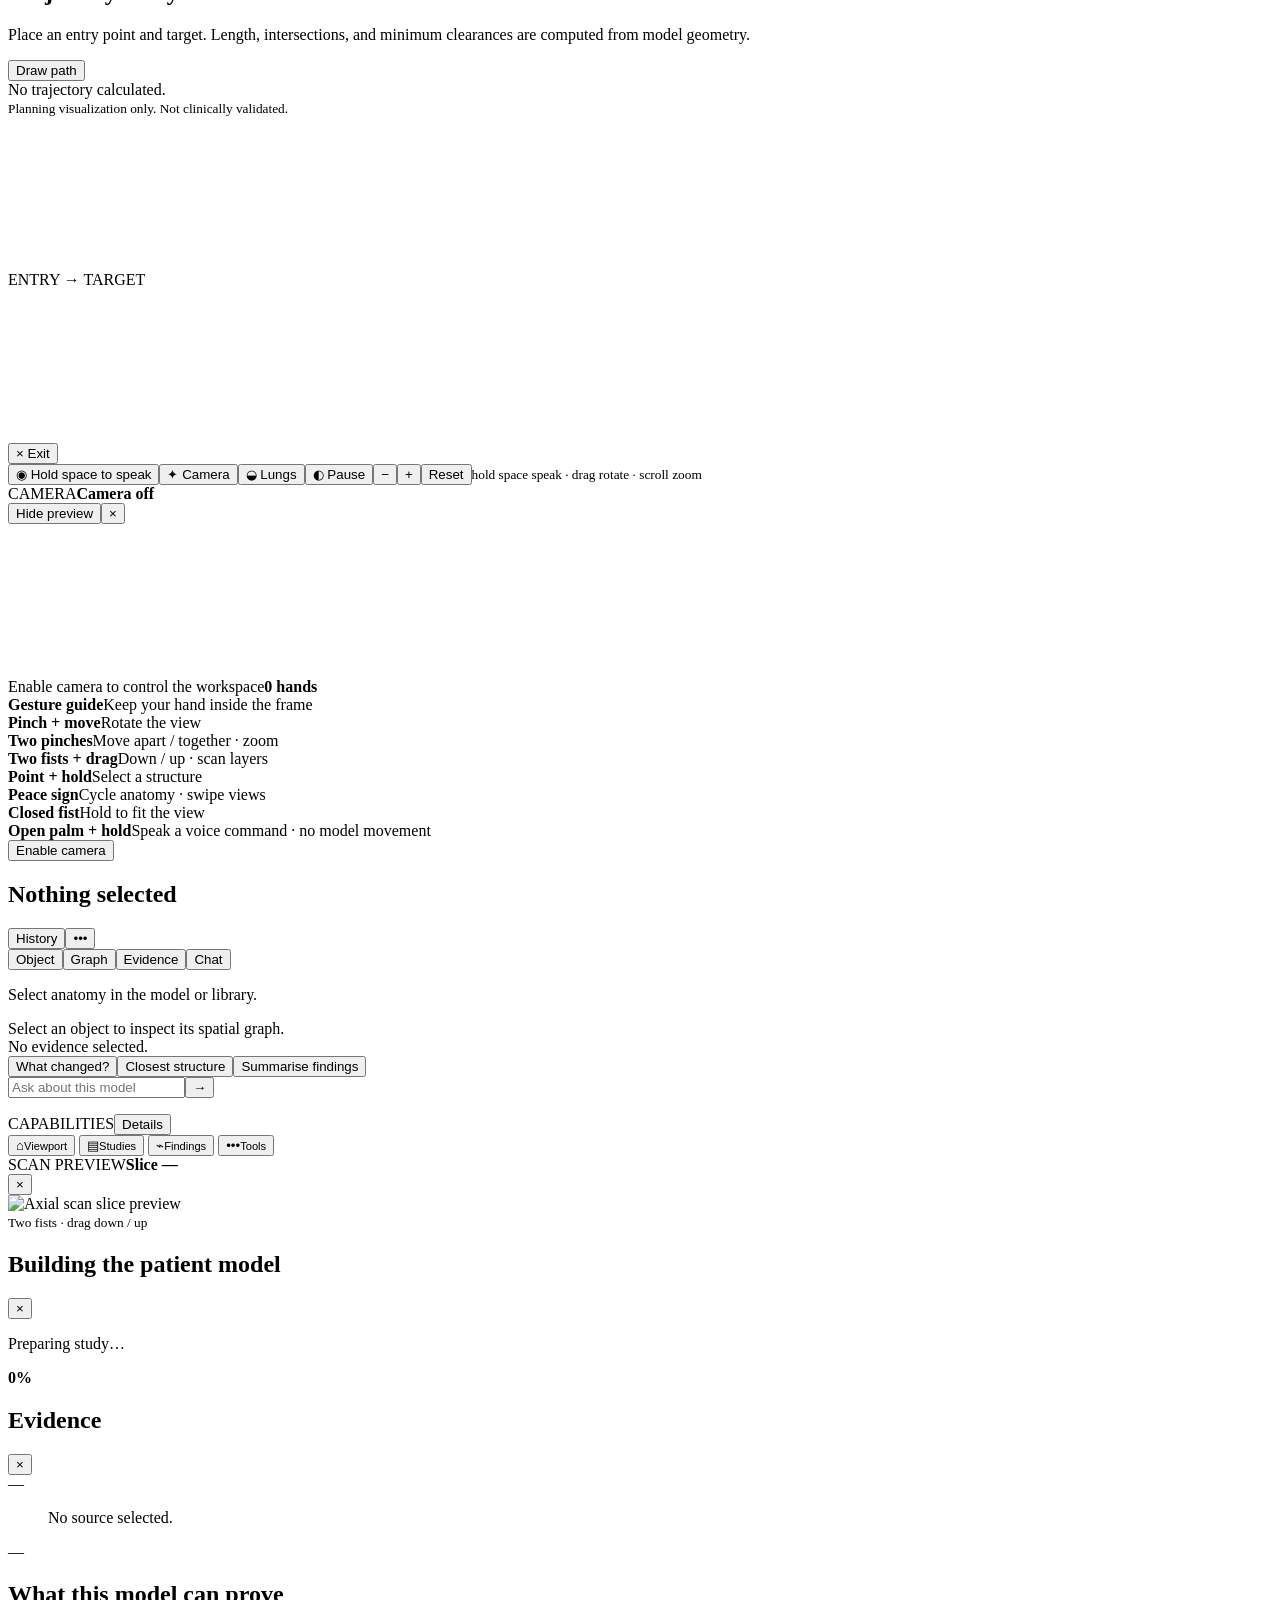
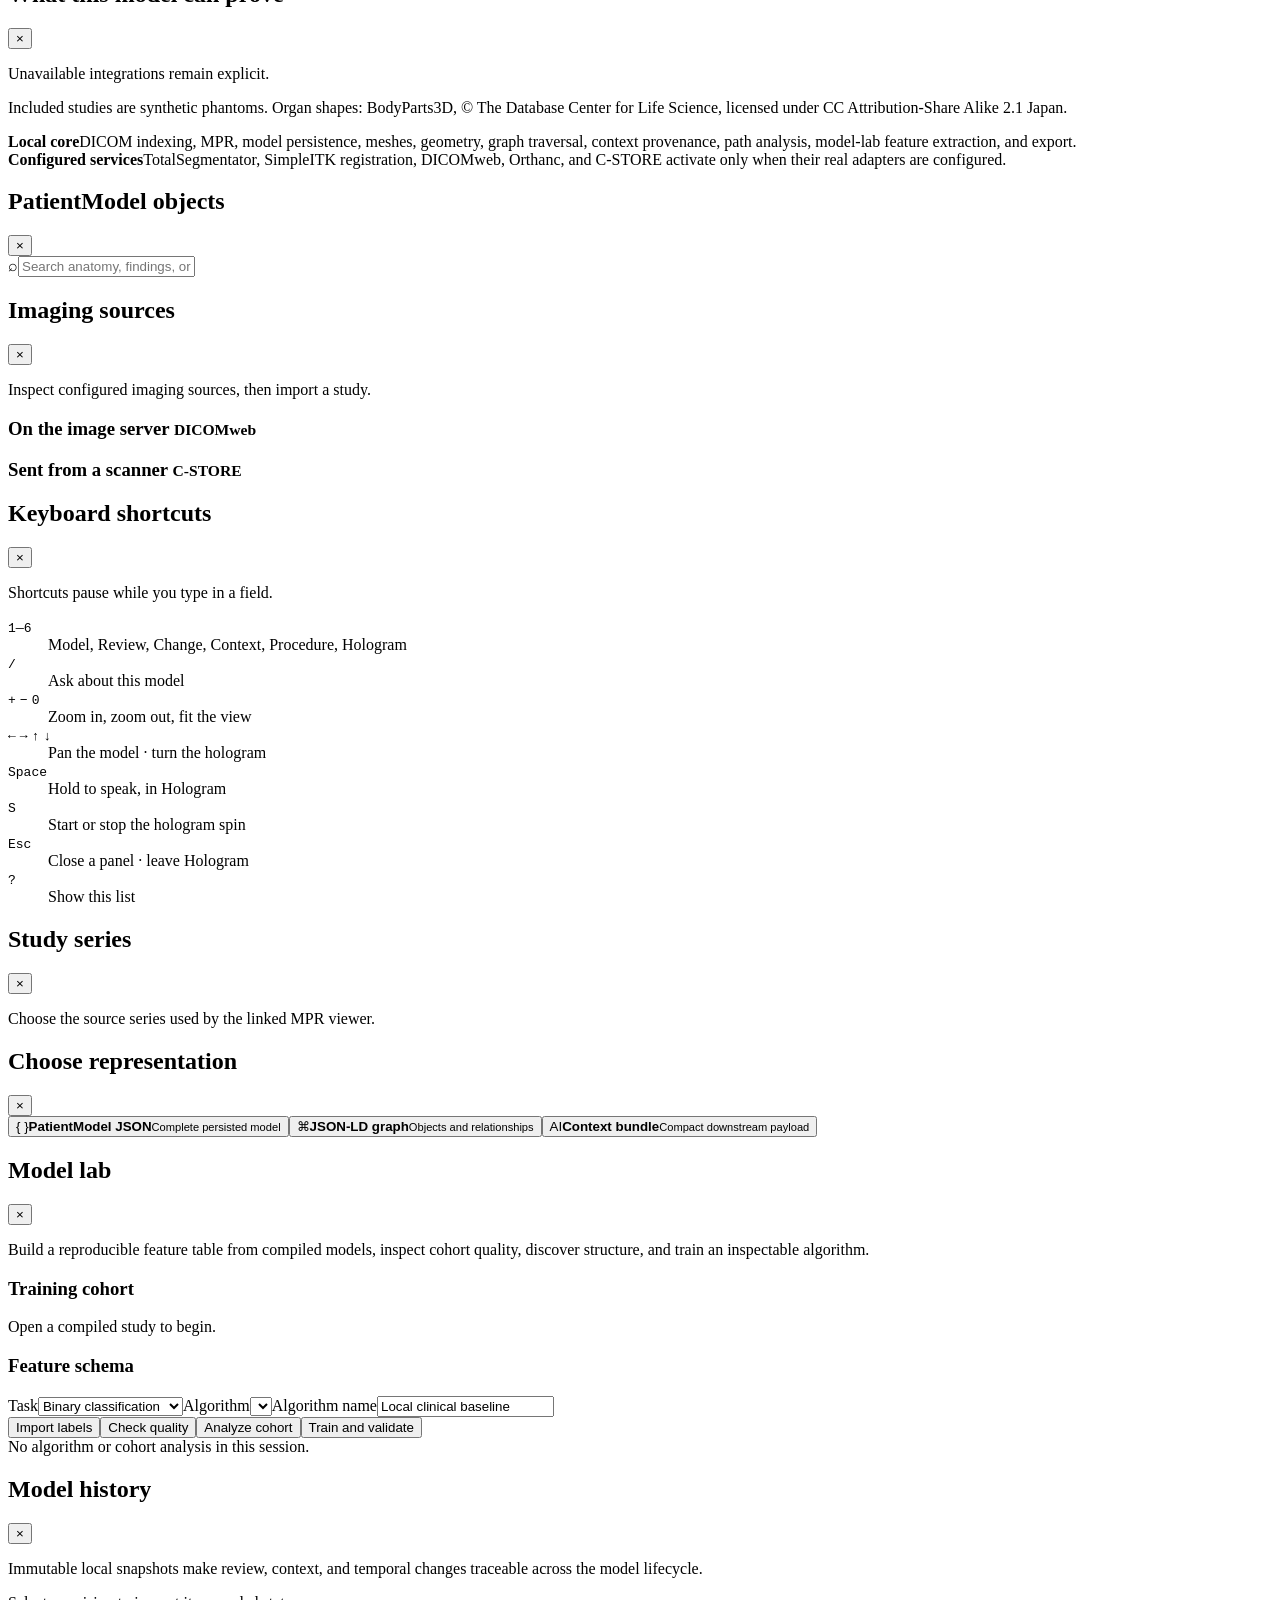
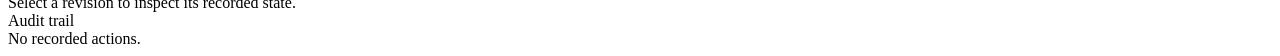
==== commit 37b506ab: "Refine homepage type and reposition camera preview" ====
--- a/web/index.html
+++ b/web/index.html
@@ -9,7 +9,7 @@
   <link rel="preconnect" href="https://cdn.jsdelivr.net" crossorigin />
   <link rel="preconnect" href="https://storage.googleapis.com" crossorigin />
   <link rel="icon" href="data:image/svg+xml,%3Csvg xmlns='http://www.w3.org/2000/svg' viewBox='0 0 32 32'%3E%3Crect width='32' height='32' rx='9' fill='%2306090a'/%3E%3Crect x='7' y='9' width='15' height='6' rx='3' transform='rotate(-45 7 9)' fill='%237fe3d0'/%3E%3Crect x='13' y='16' width='15' height='6' rx='3' transform='rotate(-45 13 16)' fill='%237fe3d0'/%3E%3C/svg%3E" />
-  <link rel="stylesheet" href="/assets/styles.css" />
+  <link rel="stylesheet" href="/assets/styles.css?v=gesture-preview-1" />
 </head>
 <body>
   <div class="app-shell">
@@ -94,6 +94,14 @@
 
         <section class="mode-panel hologram-view" id="hologramView"><div class="hologram-frame"><canvas id="hologramCanvas" aria-label="Four-direction Pepper's Ghost hologram preview"></canvas><div class="hologram-caption hidden" id="hologramCaption" role="status" aria-live="polite"></div></div><button class="hologram-exit" id="hologramExit" aria-label="Exit hologram view">× <span>Exit</span></button><div class="hologram-controls"><button id="hologramVoice" class="voice-button" aria-label="Hold to speak a question or command">◉ <span>Hold space to speak</span></button><button id="hologramGesture" class="gesture-button" aria-label="Toggle gesture camera">✦ <span>Camera</span></button><button id="hologramAnatomy" aria-label="Cycle anatomy filter">◒ <span>Lungs</span></button><button id="hologramSpin" class="active" aria-pressed="true" aria-label="Toggle auto rotation">◐ <span>Pause</span></button><button id="hologramZoomOut" aria-label="Zoom out">−</button><button id="hologramZoomIn" aria-label="Zoom in">+</button><button id="hologramReset" aria-label="Reset hologram view">Reset</button><small id="hologramVoiceHint" aria-live="polite">hold space speak · drag rotate · scroll zoom</small></div></section>
 
+        <section class="gesture-console hidden" id="gestureConsole" aria-live="polite">
+          <header><div><span class="gesture-kicker">CAMERA</span><strong id="gestureStatus">Camera off</strong></div><div class="gesture-header-actions"><button class="gesture-preview-toggle" id="gesturePreviewToggle" aria-pressed="true">Hide preview</button><button id="gestureClose" aria-label="Turn off gesture camera">×</button></div></header>
+          <div class="gesture-preview"><video id="gestureVideo" autoplay muted playsinline aria-label="Gesture camera preview"></video><canvas id="gestureOverlay" aria-hidden="true"></canvas><span class="gesture-scanline"></span><span class="gesture-corner top-left"></span><span class="gesture-corner top-right"></span><span class="gesture-corner bottom-left"></span><span class="gesture-corner bottom-right"></span></div>
+          <div class="gesture-readout"><span id="gestureAction">Enable camera to control the workspace</span><b id="gestureHands">0 hands</b></div>
+          <div class="gesture-guide"><div class="gesture-guide-head"><strong>Gesture guide</strong><span>Keep your hand inside the frame</span></div><div class="gesture-guide-list"><div><b>Pinch + move</b><span>Rotate the view</span></div><div><b>Two pinches</b><span>Move apart / together · zoom</span></div><div><b>Two fists + drag</b><span>Down / up · scan layers</span></div><div><b>Point + hold</b><span>Select a structure</span></div><div><b>Peace sign</b><span>Cycle anatomy · swipe views</span></div><div><b>Closed fist</b><span>Hold to fit the view</span></div><div><b>Open palm + hold</b><span>Speak a voice command · no model movement</span></div></div></div>
+          <button class="gesture-enable" id="gestureEnable">Enable camera</button>
+        </section>
+
       </section>
 
       <aside class="right-rail" id="rightRail">
@@ -119,14 +127,6 @@
     <input id="contextInput" type="file" accept="application/json,.json" hidden />
     <div class="toast" id="toast" role="status"></div><div class="scrim hidden" id="scrim"></div>
 
-    <section class="gesture-console hidden" id="gestureConsole" aria-live="polite">
-      <header><div><span class="gesture-kicker">CAMERA</span><strong id="gestureStatus">Camera off</strong></div><div class="gesture-header-actions"><button class="gesture-preview-toggle" id="gesturePreviewToggle" aria-pressed="true">Hide preview</button><button id="gestureClose" aria-label="Turn off gesture camera">×</button></div></header>
-      <div class="gesture-preview"><video id="gestureVideo" autoplay muted playsinline aria-label="Gesture camera preview"></video><canvas id="gestureOverlay" aria-hidden="true"></canvas><span class="gesture-scanline"></span><span class="gesture-corner top-left"></span><span class="gesture-corner top-right"></span><span class="gesture-corner bottom-left"></span><span class="gesture-corner bottom-right"></span></div>
-      <div class="gesture-readout"><span id="gestureAction">Enable camera to control the workspace</span><b id="gestureHands">0 hands</b></div>
-      <div class="gesture-guide"><div class="gesture-guide-head"><strong>Gesture guide</strong><span>Keep your hand inside the frame</span></div><div class="gesture-guide-list"><div><b>Pinch + move</b><span>Rotate the view</span></div><div><b>Two pinches</b><span>Move apart / together · zoom</span></div><div><b>Two fists + drag</b><span>Down / up · scan layers</span></div><div><b>Point + hold</b><span>Select a structure</span></div><div><b>Peace sign</b><span>Cycle anatomy · swipe views</span></div><div><b>Closed fist</b><span>Hold to fit the view</span></div><div><b>Open palm + hold</b><span>Speak a voice command · no model movement</span></div></div></div>
-      <button class="gesture-enable" id="gestureEnable">Enable camera</button>
-    </section>
-
     <section class="gesture-scan-preview hidden" id="gestureScanPreview" aria-live="polite"><header><div><span>SCAN PREVIEW</span><strong id="gestureScanSlice">Slice —</strong></div><button id="gestureScanClose" aria-label="Close scan preview">×</button></header><div class="gesture-scan-image"><img id="gestureScanImage" alt="Axial scan slice preview" /></div><small>Two fists · drag down / up</small></section>
 
     <section class="sheet hidden" id="compileSheet" aria-live="polite"><header><h2>Building the patient model</h2><button data-close="compileSheet" aria-label="Close">×</button></header><div class="compile-heading"><div class="compile-symbol"><i></i><i></i><i></i></div><div><p id="compileMessage">Preparing study…</p></div><strong id="compileProgressText">0%</strong></div><div class="compile-track"><span id="compileProgress"></span></div><div class="compile-stages" id="compileStageList"></div></section>
